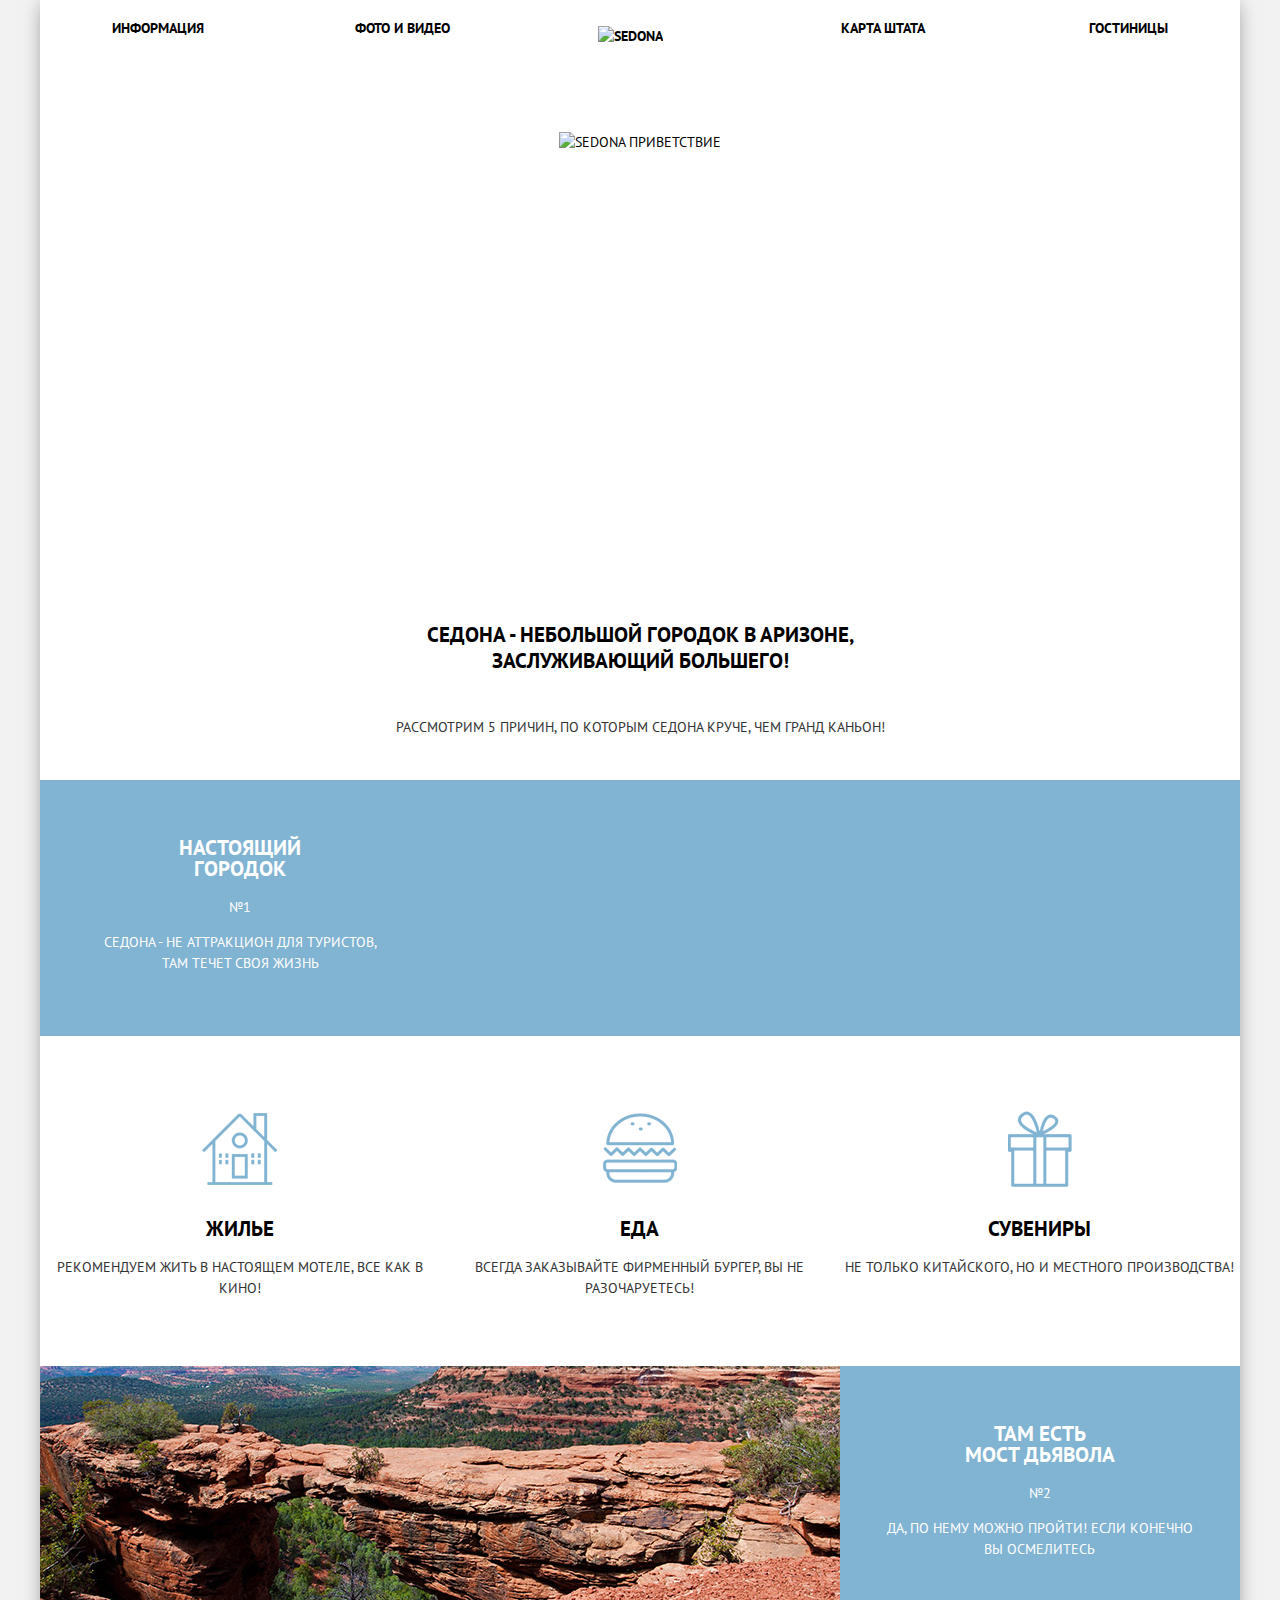
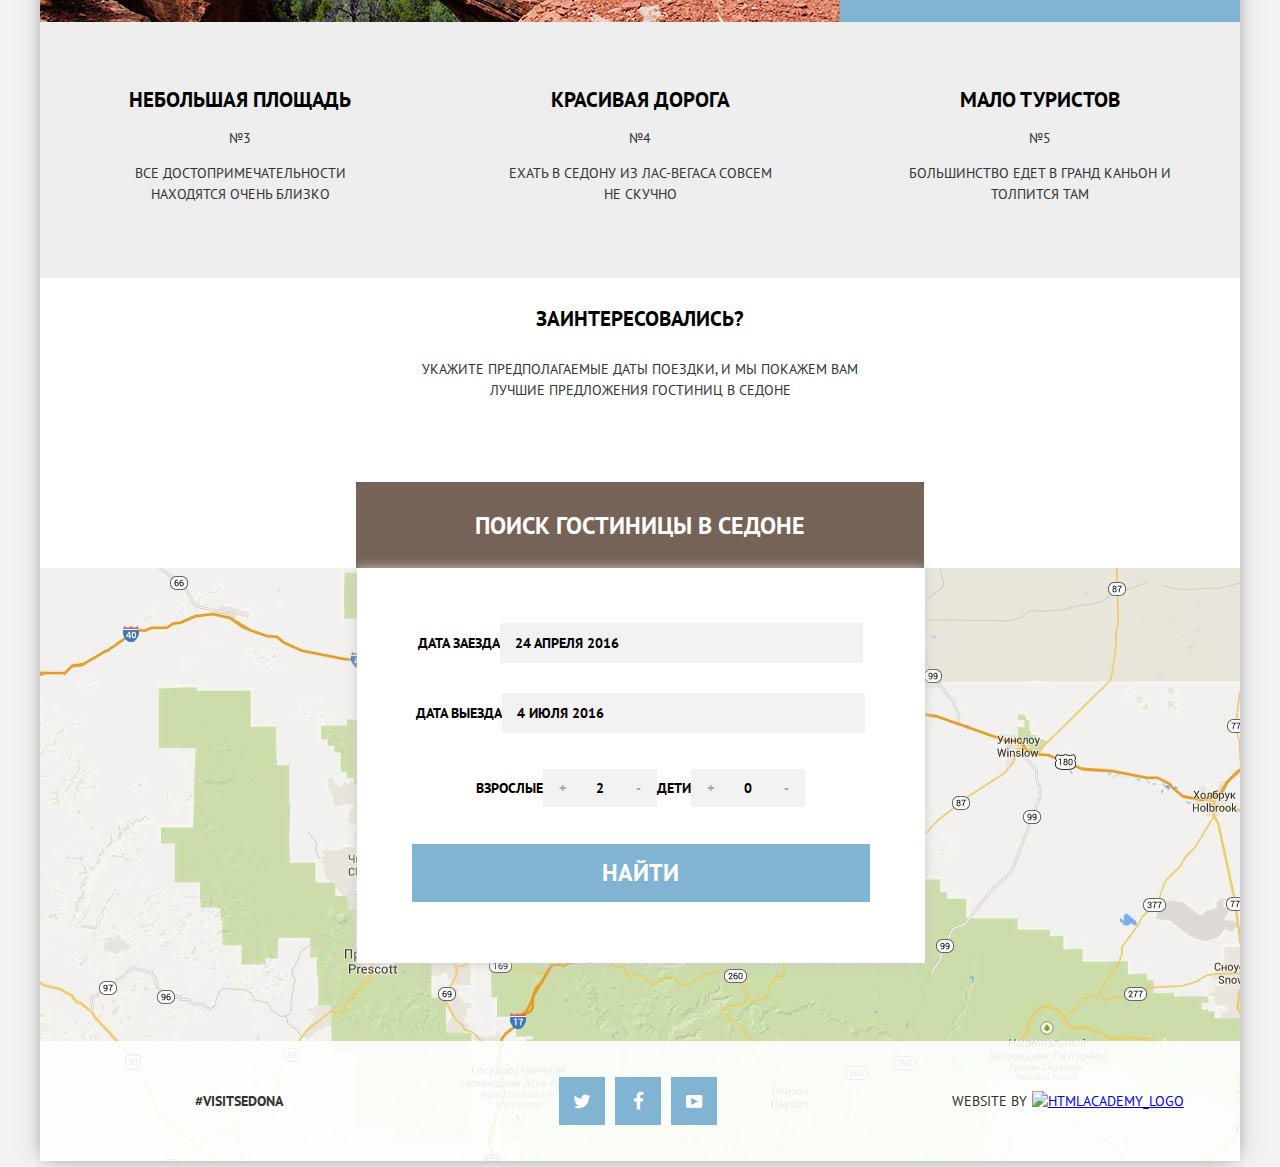
==== index.html @ f7cacfad "правки" ====
<!DOCTYPE html>
<html lang="ru">
  <head>
    <meta charset="utf-8">
    <title>HTML Academy: Седона</title>
    <link rel="stylesheet" href="normalize.css">
    <link href="https://fonts.googleapis.com/css?family=PT+Sans:400,700&subset=cyrillic" rel="stylesheet"> 
    <link href="css/style.css" rel="stylesheet">
  </head>
  <body>
    <main class="container">
  	    <header class="main-header">
    	   
            <nav class="main-navigation">
                <ul class="nav">
                    <li>
                        <a href="index.html">Информация</a>
                    </li>
                    <li>
                        <a href="gallery.html">Фото и видео</a>
                    </li>
                    <li class="index-logo">
                        <a href="index.html">
                            <img src="img/logo.png" width="138" height="70" alt="Sedona" />
                        </a>
                    </li>
                    <li>
                        <a href="map.html">Карта штата</a>
                    </li>
                    <li>
                        <a href="hotels.html">Гостиницы</a>
                    </li>
                </ul>
            </nav> 
            
        </header>
        <!-- End header -->

        <div class="background_view">
            <img src="img/header_text.png" width="458" height="352" alt="Sedona приветствие">
        </div>

    	<section class="about">
      		<h2>Седона - небольшой городок в аризоне, заслуживающий большего!</h2>
      		<p>Рассмотрим 5 причин, по которым Седона круче, чем Гранд Каньон!</p>  
    	</section>

    	<section class="reason">
    		<div class="col_1">
    			<h2> Настоящий<br> городок</h2>
    			<p class="number">№1</p>
    			<p>Седона - не аттракцион для туристов,<br> там течет своя жизнь</p>
    		</div>
            
    		<div class="col_2 reason_image">
    			<img src="img/sedona_view.jpg" width="800" height="400" alt="Причина №1" />
    		</div>
    	</section>

    	<div class="features_list first">
    		<div class="col_1">
    			<h2 class="housing">Жилье</h2>
    			<p>Рекомендуем жить в настоящем мотеле, все как в кино!</p>
    		</div>
    		<div class="col_1">
    			<h2 class="food">Еда</h2>
    			<p>Всегда заказывайте фирменный бургер, вы не разочаруетесь!</p>
    		</div>
    		<div class="col_1">
    			<h2 class="souvenirs">Сувениры</h2>
    			<p>Не только китайского, но и местного производства!</p>
    		</div>
    	</div>

    	<section class="reason">
    		<div class="col_2 reason_image">
    			<img src="img/canion.jpg" width="800" height="400" alt="Причина №2" />
    		</div>
    		<div class="col_1">
    			<h2>Там есть<br> мост дьявола</h2>
    			<p class="number">№2</p>
    			<p>Да, по нему можно пройти! если конечно<br> вы осмелитесь</p>
    		</div>
    	</section>

    	<div class="features_list second">
    		<div class="col_1">
    			<h2 class="features_name">Небольшая площадь</h2>
    			<p class="number">№3</p>
    			<p>Все достопримечательности<br> находятся очень близко</p>
    		</div>
    		<div class="col_1">
    			<h2 class="features_name">Красивая дорога</h2>
    			<p class="number">№4</p>
    			<p>Ехать в Седону из Лас-Вегаса совсем<br> не скучно</p>
    		</div>
    		<div class="col_1">
    			<h2 class="features_name">Мало туристов</h2>
    			<p class="number">№5</p>
    			<p>Большинство едет в Гранд Каньон и толпится там</p>
    		</div>
    	</div>

    	<div class="form">
            <h2>Заинтересовались?</h2>
            <p>Укажите предполагаемые даты поездки, и мы покажем вам лучшие предложения гостиниц в Седоне</p>
    		<a class="research_hotels" href="hotels_form.html">Поиск гостиницы в Седоне</a>
       
	       <form class="research" method="get" action="">
	    	  <label for="check_in">Дата заезда<input id="check_in" type="text" name="date_check_in" value="24 апреля 2016" /></label>
	    	  <label for="check_out">Дата выезда<input id="check_out" type="text" name="date_check_out" value="4 июля 2016" /></label>
	    	  <div class="quantity_controls">
                <label for="quantity_adult">Взрослые</label>
	    		<input class="quantity_plus" type="button" value="+">
                    <input id="quantity_adult" name="quantity" type="text" value="2">
	    		    <input class="quantity_minus" type="button" value="-">
	    	  
	    	  
                <label for="quantity_children">Дети</label>
	    		<input class="quantity_plus" type="button" value="+">
                <input id="quantity_children" name="quantity" type="text" value="0">
	    		 <input class="quantity__minus" type="button" value="-">
	    	  </div>
	    	  <input type="submit" value="Найти">
	       </form>
        </div>    	
        <!-- End form -->

        <div class="map">
            <iframe src="https://www.google.com/maps/embed?pb=!1m14!1m8!1m3!1d26190.49176583018!2d-111.7951966!3d34.8609642!3m2!1i1024!2i768!4f13.1!3m3!1m2!1s0x872da132f942b00d%3A0x5548c523fa6c8efd!2z0KHQtdC00L7QvdCwLCDQkNGA0LjQt9C-0L3QsCA4NjMzNiwg0KHQqNCQ!5e0!3m2!1sru!2sru!4v1472157731504" width="1200" height="593" frameborder="0" style="border:0" allowfullscreen></iframe>
        </div>
        
    
    <footer class="main-footer">
      
        <p>#Visitsedona</p>
        <section class="footer-social">
          <a class="social-btn" href="#">Твиттер<span class="icon-twitter"></span></a>
          <a class="social-btn" href="#"><span class="icon-facebook"></span>Фейсбук</a>
          <a class="social-btn" href="#">Ютуб<span class="icon-youtube"></span></a>
        </section>
        <section class="footer-copyright">
          <p>Website by</p>
          <a class="logo_academy" href="https://htmlacademy.ru"><img src="img/htmlacademy_logo.png" width="113" height="39" alt="htmlacademy_logo" /></a>
        </section>
      
    </footer>
    </main>
    

    <!-- <p>Репозиторий создан для обучения на интенсивном онлайн‑курсе «<a href="https://htmlacademy.ru/intensive/htmlcss">Базовый HTML и CSS</a>».</p> -->

  </body>
</html>
---- css/style.css ----
body {
	min-width: 1280px;
	min-height: 2762px;
	margin: 0;
	font-family: 'PT Sans', sans-serif;
	font-size: 14px;
	text-transform: uppercase;
	text-align: center;
	line-height: 21px;
	background: #f2f2f2 url("img/background_photo.jpg") no-repeat 20% top; 
}

body .inner-page {
	min-width: 1280px;
	min-height: 2762px;
	margin: 0;

	font-family: 'PT Sans', sans-serif;
	font-size: 14px;
	text-transform: uppercase;
	text-align: center;
	line-height: 21px;
	background-color: #f2f2f2; 
}

/*Иконочные шрифты*/
@font-face {
  font-weight: normal;
  font-style: normal;

  font-family: "symbols-sedona";
  src: url("../fonts/symbols-sedona.woff") format("woff"),
       url("../fonts/symbols-sedona.woff2") format("woff2");
}

[class^="icon-"]::before,
[class*=" icon-"]::before {
  display: inline-block;
  width: 1em;
  margin-right: 0.2em;
  margin-left: 0.2em;

  font-weight: normal;
  line-height: 1em;
  font-family: "symbols-sedona";
  text-align: center;
  text-transform: none;
  text-decoration: inherit;
  font-style: normal;
  font-variant: normal;

  speak: none;
}

.icon-facebook::before { content: "\66"; } /* "f" */
.icon-twitter::before { content: "\74"; } /* "t" */
.icon-up-dir::before { content: "\25b2"; } /* "▲" */
.icon-down-dir::before { content: "\25bc"; } /* "▼" */
.icon-star::before { content: "\2605"; } /* "★" */
.icon-check-off::before { content: "\2610"; } /* "☐" */
.icon-check-on::before { content: "\2611"; } /* "☑" */
.icon-calendar::before { content: "\e800"; } /* "" */
.icon-plus::before { content: "\e801"; } /* "" */
.icon-minus::before { content: "\e802"; } /* "" */
.icon-youtube::before { content: "\f39e"; } /* "" */

/*End Иконочные шрифты*/

h1 {
	font-size: 30px;
	font-weight: bold; 
}

h2 {
	font-size: 21px;
	font-weight: bold;
}

p {
	color: #333333;
}

.container {
	width: 1200px;
	margin: 0 auto;
	position: relative;
	background: #ffffff;
	box-shadow: 0 0 20px -5px rgba(0, 0, 0, 0.5);
	/*outline: 3px solid red;*/
}


.main-header {
	width: auto;
	min-height: 55px;

}

.main-navigation {
	padding: 0 6%;
	

}

.nav {
	height: 57px;
	display: flex;

	justify-content: space-between;
	/*outline: 2px solid yellow;*/
	
}

	
ul {
  	list-style: none;
  	margin: 0;
  	padding: 0;
  	align-items: center;
  	text-align: left;
  	font-weight: bold;
  	
  	text-decoration: none; 
}

.nav li:nth-child(4n) {
	text-align: right;
}

.nav li:nth-child(5n) {
	text-align: right;
}

.nav li {
	width: 20%;

}

.nav li:nth-child(3n) {
	width: 8%;
	align-items: flex-start;
}

.nav a {
	text-decoration: none;
	color: #000000;
}

.nav a:hover {
	color: #81b3d2;
}

.nav a:active {
	color: rgba(0, 0, 0, 0.3);
}

.index-logo img {
	top: 8px;
	position: relative;
	z-index: 2;
}

.index-logo:after {
	position: absolute;
}

.background_view {
	height: 508px;
	background: url("../img/background_photo.jpg") no-repeat;
	background-size: cover;
	position: relative;
	
}

.background_view:after {
	content: "";
	background: url("../img/background_shape.png") no-repeat;
	height: 57px;
	
	position: absolute;
	bottom: 0;
	left: 0;
	right: 0;
}

.background_view img {
	text-align: center;
	margin-top: 75px;
}

.inner_form {
	height: 217px;
	background: url("../img/form_image.jpg") no-repeat center;
	background-size: cover;
	color: #ffffff;
	
	text-align: left;
	/*outline: 2px solid red;*/
}



.features_form {

	display: flex;
	justify-content: space-around;
	text-align: left;
	
}

.features_form .infrastructure {
	width: 20%;
	padding-left: 70px;
	line-height: 3em;
	
	/*outline: 2px solid red;*/
}

.features_form input[type="checkbox"] {
	display: none;
}

.features_form input[type="checkbox"] +label {
	position: relative;
	/*display: block;*/
	margin: 10px 0;
	line-height: 3em;
	padding-left: 45px;
	cursor: pointer;
}

.features_form input[type="checkbox"] +label::before {
	content: "\2610";
	position: absolute;
	left: 0;

	width: 10px;
	height: 10px;
	font-family: "symbols-sedona";
	font-size: 26px;
}

.features_form input[type="checkbox"]:checked +label::before {
	content: "\2611";
}

.features_form h2 {
	font-size: 16px;
}

.features_form .houses_type {
	width: 25%;
	padding-left: 10px;
	line-height: 3em;
	
	/*outline: 2px solid red;*/
}

.range-filter {
	
	width: 330px;
	height: 217px;
	/*text-align: right;*/
	/*outline: 1px solid yellow;*/
}

.price-controls {
	/*display: inline;*/
	
	border: none;
	padding: 7px;
	text-align: center;
	border: 2px solid #fff;
	border-radius: 3px;
}

.price-controls input {
	width: 45%;
	vertical-align: top;
	text-align: center;
	background: 0 0;
	margin: 0;
	border: none;
	color: #ffffff;
}

.price-controls .min-price {
	border-right: 2px solid #ffffff;
	border-radius: 0;
	
}

.range-filter {
    padding-top: 10px;
    width: 315px;
    margin: auto;
    margin-bottom: 10px;
}
.range-controls {
    position: relative;
    width: 100%;

    height: 30px;
    margin-bottom: 15px;
    border-radius: 5px;
    overflow: hidden;
}
.scale {
    margin-top: 20px;
    height: 2px;
    background: rgba(255, 255, 255, 0.3);
}
.bar {
    height: 2px;
    background: #ffffff;
}
.toggle {
    position: absolute;
    top: 10px;
    left:30px;
    width: 4px;
    height: 4px;
    border: 8px solid white;
    background: #ababab;
    cursor: pointer;
    border-radius:50%;
}
.min-toggle {
    left: 0px;
}
.max-toggle {
    left: 250px;
}

.btn_reserch {
	vertical-align: middle;
	padding: 10px 33px;
	margin: 5px 85px;
	border: 2px solid #ffffff;
	border-radius: 2px;
	background: 0 0;
	color: #ffffff;
	text-transform: uppercase;
}

.sorting {
	/*width: 1056px;*/
	align-items: center;
	margin-left: 72px;
	margin-right: 72px;
	margin-top: 30px;
	margin-bottom: 30px;
	display: flex;
	justify-content: flex-start;
	
	/*outline: 2px solid red;*/
}

.sorting p {
	/*width: 25%;*/
	font-size: 14px;
	margin: 0;
	padding-right: 45px;
}

.sorting p:nth-child(1) {
	font-size: 21px;
	font-weight: bold;
}

.sorting_type {
	width: 25%;
	display: flex;
	justify-content: space-between;
	align-items: center;

}

.sorting_type a {
	font: inherit;
	text-decoration: none;
	border-bottom: 1px dashed #81b3d2;
	color: rgba(0, 0, 0,  0.3);
}

.sorting_type a:active {
	border-bottom: none;
	color: #81b3d2;
}

.range {
	display: flex;
	align-items: center;
	margin-left: auto;

	font-size: 0;
	vertical-align: top;
	text-decoration: none;
	text-align: center;
}

.range span {
	font-size: 23px;
	color: #81b3d2;
	text-align: right;
}
.range .icon-up-dir {
	color: rgba(0, 0, 0, 0.3);
}

.icon-up-dir::before {
	margin: 0;
	padding: 0;
}
.icon-down-dir::before {
	margin: 0;
	padding: 0;
}

.inner-page .hotels {
	width: 1056px;
	min-height: 91px;
	margin: 0 auto;
	display: flex;
	justify-content: flex-start;
	align-items: center;
	border-bottom: 1px solid #e5e5e5;
	

	/*outline: 2px solid red;*/
}

.inner-page .hotel_img {
	width: 135px;
	height: 90px;
	padding: 30px 30px 30px 0px;
}

.hotel_img img {
	width: 100%;
	height: auto;
}

.description {
	width: 260px;
	height: 85px;
	display: flex;
	flex-direction: column;
	justify-content: space-between;
	text-align: left;

}

.description h2 {
	margin: 0;
	/*padding-bottom: 20px;*/
}

/*.details span {
	padding-bottom: 15px;
}*/

.details a {
	width: 110px;
	height: 27px;
	text-decoration: none;
	color: #ffffff;
	font-weight: bold;
	padding: 5px 15px;
}

.details a:first-child {
	
	background: #81b3d2;
}

.details a:nth-child(2) {
	background: #766357;
}


.rating {
	display: flex;
	max-width: 330px;
	flex-direction: column;
	align-items: flex-end;
	margin-left: auto;
}

.rating_icon {
	margin: 30px 0px 0px;

}

.icon-star {
	display: inline-flex;
	font-size: 19px;
	color: #81b3d2;
	/*padding: 20px;*/
	line-height: 48px;
}

.icon-star::before {
	padding: 0;
	margin: 0;
}

.rating_point {
	color: #666666;
	background: #f2f2f2;
	padding: 5px 15px;
}

.about {
	width: auto;
	min-height: 215px;
	display: flex;
	flex-direction: column;
	align-items: center;
	/*outline: 2px solid red;*/
}

.about > h2 {
	width: 575px;
	margin-top: 57px;
	margin-bottom: 0px;
	line-height: 26px;
	/*outline: 2px solid red;*/

}
.about p {
	width: 575px;
	margin: auto;
	/*outline: 2px solid red;*/

}

.reason {
	/*height: 258px;*/
	display: flex;
	flex-direction: row;
	justify-content: center;
	background-color: #81b3d2;
	/*outline: 2px solid red;*/
}


.reason .col_1 h2 {
	color: #ffffff;
}

.reason .col_1 p {
	color: #ffffff;
	
}


.reason_image {
	position: relative;
	height: 256px;
	overflow: hidden;
}

.reason_image img {
	position: absolute;
	left: 0;
	right: 0;
	top: 0;
	bottom: 0;
	margin: auto;
}

.col_1 {
	width: 33.33333%;
	/*outline: 2px solid yellow;*/
}

.col_2 {
	width: 66.66666%;
}

.features_list {
	height: 256px;
	display: flex;
	flex-direction: row;
	justify-content: center;
	/*align-items: center;*/
	background-color: #eeeeee;
}

.reason .col_1 {
	margin: 0;
	padding-top: 40px;
}

.second .col_1 {
	padding: 50px;
}

.first {
	height: 330px;
	background-color: #ffffff;
}

.housing, .food, .souvenirs {
	 position: relative;
	 padding-top: 165px;
}

.housing::before {
	content: "";
	position: absolute;
	top: 55px;
	left: 160px;
	width: 80px;
	height: 80px;
	background: url("../img/sprite.png") no-repeat;
	background-position: -102px -5px;
}


.food::before {
	content: "";
	position: absolute;
	top: 55px;
	left: 160px;
	width: 80px;
	height: 80px;
	background: url("../img/sprite.png") no-repeat;
	background-position: -7px -5px;
}


.souvenirs::before {
	content: "";
	position: absolute;
	top: 55px;
	left: 160px;
	width: 80px;
	height: 80px;
	background: url("../img/sprite.png") no-repeat;
	background-position: -191px -7px;
}    

.form {
	position: relative;
	display: flex;
	width: 0 auto;
	height: 290px;
	display: flex;
	flex-direction: column;
	justify-content: center;
	/*outline: 2px solid red;*/
}

.form p {
	width: 450px;
	margin: 0 auto;
	
}
.form h2 {
	width: 450px;
	margin: 0 auto;
	padding: 30px;
}

.form p {
	color: #333333;
}

.form .research {
	position: absolute;
	top: -27px;
	width: 568px;
	height: 395px;
	display: flex;
	flex-direction: column;
	/*justify-content: center;*/
	align-items: center;
	margin: 26.4%;
	background-color: #ffffff;
	box-shadow: 0 0 10px #cccccc;
	font: inherit;
	text-transform: inherit;
	font-weight: bold;
	
	/*outline: 2px solid red;*/
}

.research label {
	margin: 15px 0px;
}

.research > label:first-child {
	margin-top: 55px;
}

.research input {
	width: 347px;
	justify-content: flex-end;
	background-color: #f2f2f2;
	border: none;
	font: inherit;
	text-transform: inherit;
	font-weight: bold;

	/*margin: 20px;*/
}

.quantity_controls {
	display: flex;
	flex-direction: row;
	align-items: center;
	margin: 15px 0px 30px 0px;
}

.quantity_controls input {
	width: 114px;

}


.research input[type="text"] {
	width: 346px;
	height: 38px;
	padding-left: 15px;
}

.research input[type="button"] {
	width: 38px;
	height: 38px;
	color: #a9a9a9;
}
.quantity_controls input[type="text"] {
	width: 38px;
	height: 38px;
	text-align: center;
	padding: 0;
}

.research input[type="submit"] {
	width: 458px;
	height: 58px;
	background: #81b3d2;
	color: #ffffff;
	text-decoration: none;
	font-size: 24px;
	font-weight: bold; 
	text-align: center;
}


.research_hotels {
	display: inline-flex;
	align-items: center;
	justify-content: center;
	margin: auto;
	margin-bottom: 0;
	width: 568px;
	height: 86px;
	background: #766357;
	color: #ffffff;
	text-decoration: none;
	font-size: 24px;
	font-weight: bold; 
	text-align: center;
}


.map {
	background: url(../img/map.jpg) no-repeat;
	width: auto;
	height: 593px;
	margin: auto;
	/*outline: 2px solid red;*/
}

.main-footer {
	position: absolute;
	bottom: 0;
	left: 0;
	right: 0;
	min-height: 120px;
	background: rgba(255, 255, 255, 0.9);

	display: flex;
	flex-direction: row;
	justify-content: space-around;
	align-items: center;
}


.main-footer p {
	width: 33%;
	font-weight: bold;
	align-self: center;

}



.footer-social {
	display: flex;
	justify-content: center;
	width: 33.33333%;
}

.social-btn {
	width: 46px;
	height: 48px;
	margin: 0 5px;

	font-size: 0;
	vertical-align: top;
	text-decoration: none;
	text-align: center;
	background: #81b3d2;
}

.social-btn:hover {
	background: #669ec0;
}

.social-btn span {
	font-size: 19px;
	color: #ffffff;
	line-height: 48px;
}

.footer-copyright {
	width: 33.33333%;
	display: inline-flex;
	justify-content: center;
	align-items: center;
}

.footer-copyright p {
	margin-right: 5px;
	font-size: 14px;
	text-align: right;
	font-weight: normal;
}

/*Футер Inner*/

.main-footer-inner {
	
	min-height: 120px;
	background: #ffffff;

	display: flex;
	flex-direction: row;
	justify-content: space-around;
	align-items: center;

}

.main-footer-inner p {
	width: 20%;
	font-weight: bold;
	align-self: center;

	margin-left: 25px;
	/*margin: 0 auto;*/
}

.main-footer-inner .footer-social {
	display: flex;
	justify-content: center;
	width: 33.33333%;
}

.main-footer-inner.social-btn {
	width: 46px;
	height: 48px;
	margin: 0 5px;

	font-size: 0;
	vertical-align: top;
	text-decoration: none;
	text-align: center;
	background: #81b3d2;
}

.main-footer-inner.social-btn:hover {
	background: #669ec0;
}

.main-footer-inner .social-btn span {
	font-size: 19px;
	color: #ffffff;
	line-height: 48px;
}

.main-footer-inner .footer-copyright {
	width: 33.33333%;
	display: inline-flex;
	justify-content: center;
	align-items: center;
}

.main-footer-inner .footer-copyright p {
	margin-right: 5px;
	font-size: 14px;
	text-align: right;
	font-weight: normal;
}


/*.logo_academy {
	padding-left: 50px;
}*/
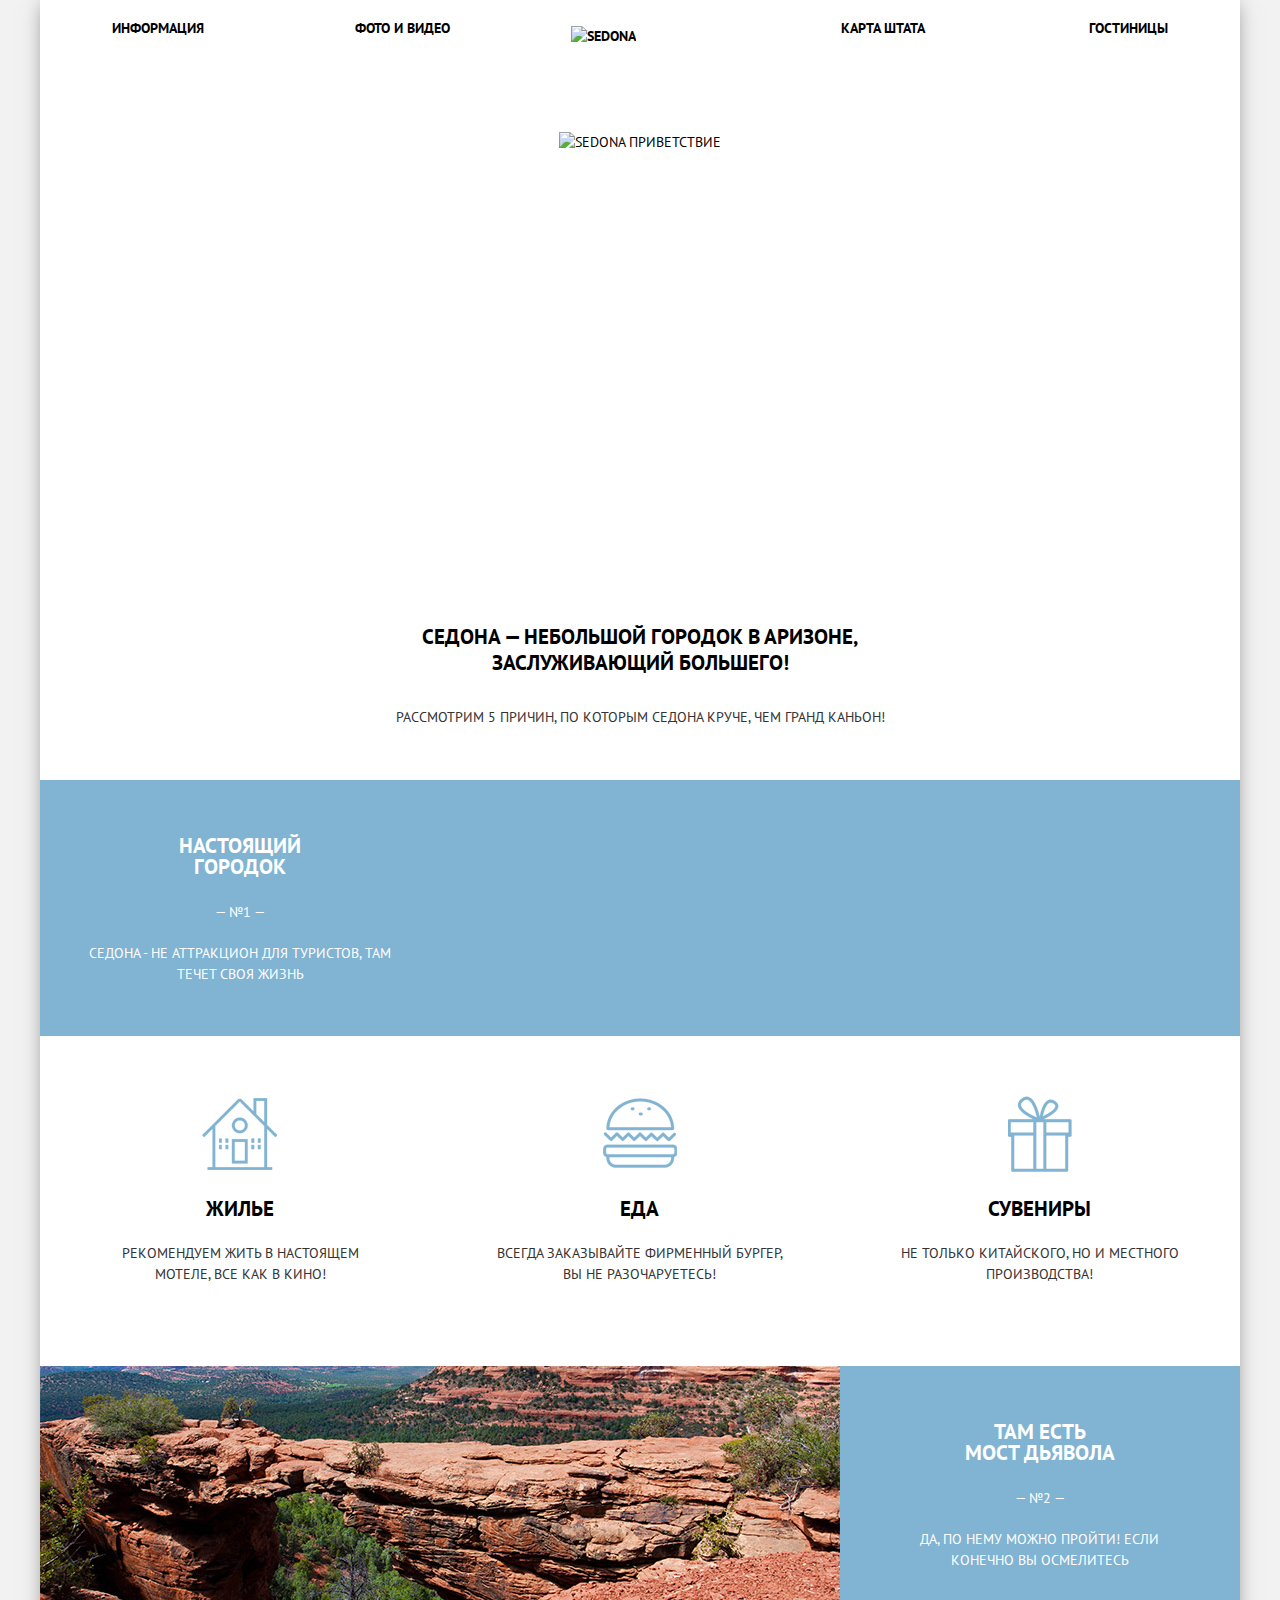
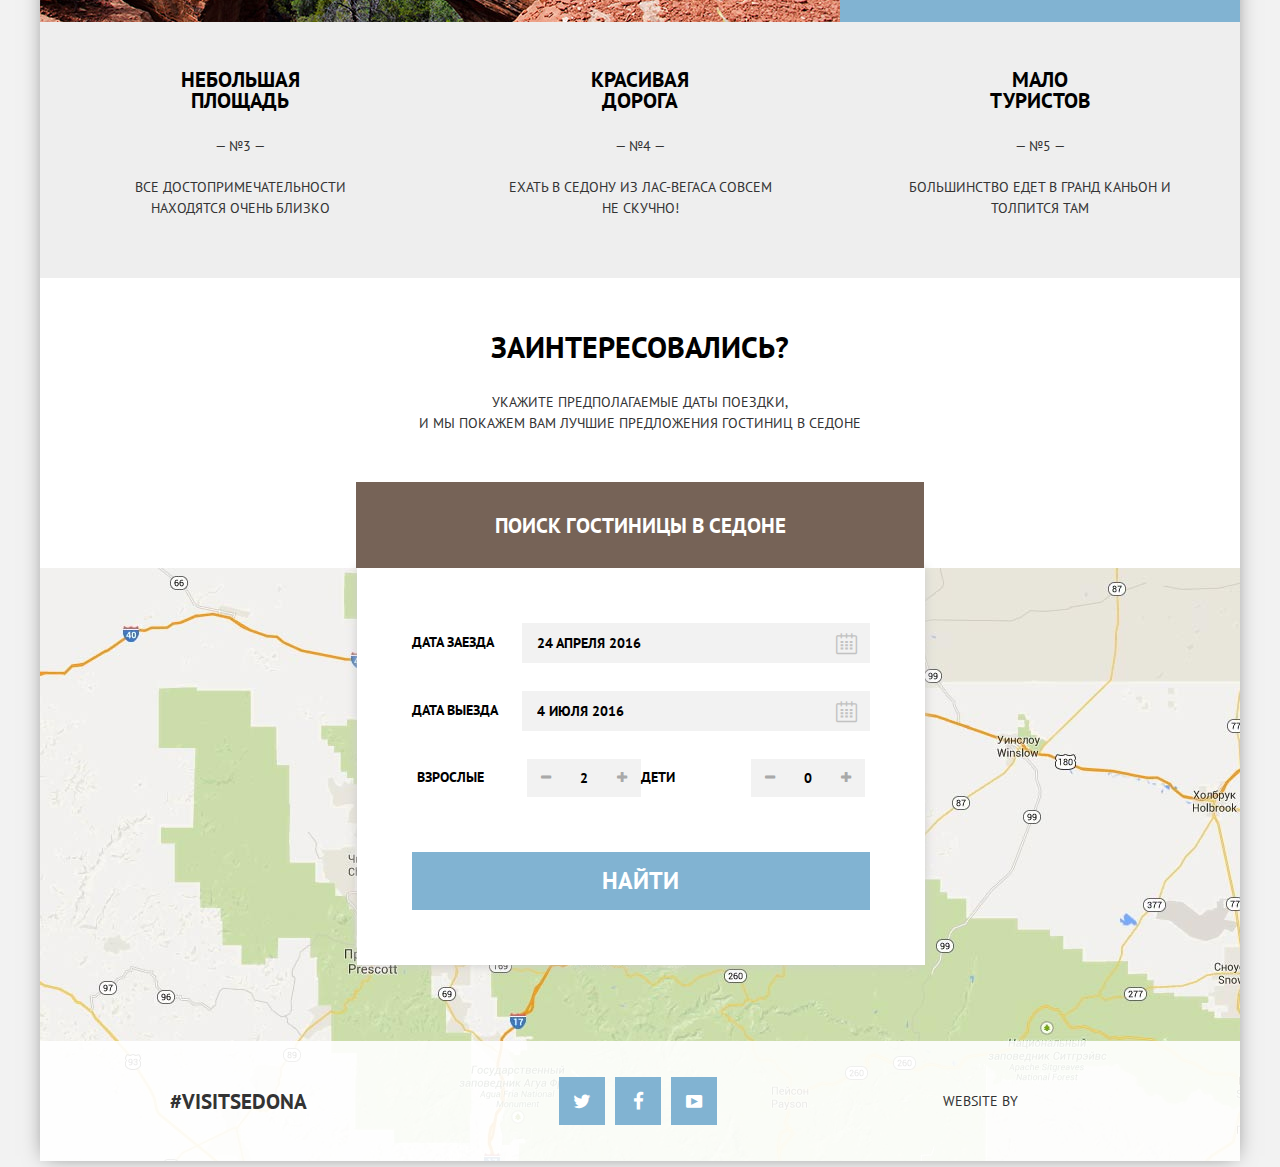
==== commit 0159e482: "конец близок" ====
--- a/index.html
+++ b/index.html
@@ -41,15 +41,15 @@
         </div>
 
     	<section class="about">
-      		<h2>Седона - небольшой городок в аризоне, заслуживающий большего!</h2>
+      		<h2>Седона — небольшой городок в аризоне, заслуживающий большего!</h2>
       		<p>Рассмотрим 5 причин, по которым Седона круче, чем Гранд Каньон!</p>  
     	</section>
 
     	<section class="reason">
     		<div class="col_1">
     			<h2> Настоящий<br> городок</h2>
-    			<p class="number">№1</p>
-    			<p>Седона - не аттракцион для туристов,<br> там течет своя жизнь</p>
+    			<p class="number">— №1 —</p>
+    			<p>Седона - не аттракцион для туристов, там течет своя жизнь</p>
     		</div>
             
     		<div class="col_2 reason_image">
@@ -60,7 +60,7 @@
     	<div class="features_list first">
     		<div class="col_1">
     			<h2 class="housing">Жилье</h2>
-    			<p>Рекомендуем жить в настоящем мотеле, все как в кино!</p>
+    			<p>Рекомендуем жить в настоящем<br> мотеле, все как в кино!</p>
     		</div>
     		<div class="col_1">
     			<h2 class="food">Еда</h2>
@@ -78,51 +78,57 @@
     		</div>
     		<div class="col_1">
     			<h2>Там есть<br> мост дьявола</h2>
-    			<p class="number">№2</p>
-    			<p>Да, по нему можно пройти! если конечно<br> вы осмелитесь</p>
+    			<p class="number">— №2 —</p>
+    			<p>Да, по нему можно пройти! если конечно вы осмелитесь</p>
     		</div>
     	</section>
 
     	<div class="features_list second">
     		<div class="col_1">
     			<h2 class="features_name">Небольшая площадь</h2>
-    			<p class="number">№3</p>
-    			<p>Все достопримечательности<br> находятся очень близко</p>
+    			<p class="number">— №3 —</p>
+    			<p>Все достопримечательности находятся очень близко</p>
     		</div>
     		<div class="col_1">
     			<h2 class="features_name">Красивая дорога</h2>
-    			<p class="number">№4</p>
-    			<p>Ехать в Седону из Лас-Вегаса совсем<br> не скучно</p>
+    			<p class="number">— №4 —</p>
+    			<p>Ехать в Седону из Лас-Вегаса совсем<br> не скучно!</p>
     		</div>
     		<div class="col_1">
     			<h2 class="features_name">Мало туристов</h2>
-    			<p class="number">№5</p>
+    			<p class="number">— №5 —</p>
     			<p>Большинство едет в Гранд Каньон и толпится там</p>
     		</div>
     	</div>
 
     	<div class="form">
             <h2>Заинтересовались?</h2>
-            <p>Укажите предполагаемые даты поездки, и мы покажем вам лучшие предложения гостиниц в Седоне</p>
+            <p>Укажите предполагаемые даты поездки,<br> и мы покажем вам лучшие предложения гостиниц в Седоне</p>
     		<a class="research_hotels" href="hotels_form.html">Поиск гостиницы в Седоне</a>
        
-	       <form class="research" method="get" action="">
-	    	  <label for="check_in">Дата заезда<input id="check_in" type="text" name="date_check_in" value="24 апреля 2016" /></label>
-	    	  <label for="check_out">Дата выезда<input id="check_out" type="text" name="date_check_out" value="4 июля 2016" /></label>
-	    	  <div class="quantity_controls">
-                <label for="quantity_adult">Взрослые</label>
-	    		<input class="quantity_plus" type="button" value="+">
+	        <form class="research" method="get" action="">
+                <div class="filds">
+	    	        <label for="check_in">Дата заезда</label>
+                    <div class="filds_in"><input id="check_in" type="text" name="date_check_in" value="24 апреля 2016" /><span class="icon-calendar 1"></span></div>
+                </div>
+                <div class="filds">
+	    	        <label for="check_out">Дата выезда</label>
+                    <div class="filds_in"><input id="check_out" type="text" name="date_check_out" value="4 июля 2016" /><span class="icon-calendar 2"></span></div>
+                </div>
+
+	    	    <div class="quantity_controls">
+                    <label for="quantity_adult">Взрослые</label>
+	    		    <button type="button" value="-"><span class="icon-minus"></span></button>
                     <input id="quantity_adult" name="quantity" type="text" value="2">
-	    		    <input class="quantity_minus" type="button" value="-">
+                    <button type="button" value="+"><span class="icon-plus"></span></button>
 	    	  
-	    	  
-                <label for="quantity_children">Дети</label>
-	    		<input class="quantity_plus" type="button" value="+">
-                <input id="quantity_children" name="quantity" type="text" value="0">
-	    		 <input class="quantity__minus" type="button" value="-">
-	    	  </div>
-	    	  <input type="submit" value="Найти">
-	       </form>
+                    <label for="quantity_children">Дети</label>
+	    		    <button type="button" value="-"><span class="icon-minus"></span></button>
+                    <input id="quantity_children" name="quantity" type="text" value="0">
+                    <button type="button" value="+"><span class="icon-plus"></span></button> 
+	    	    </div>
+	    	    <input type="submit" value="Найти">
+	        </form>
         </div>    	
         <!-- End form -->
 
@@ -141,7 +147,7 @@
         </section>
         <section class="footer-copyright">
           <p>Website by</p>
-          <a class="logo_academy" href="https://htmlacademy.ru"><img src="img/htmlacademy_logo.png" width="113" height="39" alt="htmlacademy_logo" /></a>
+          <a class="logo_academy" href="https://htmlacademy.ru"></a>
         </section>
       
     </footer>
--- a/css/style.css
+++ b/css/style.css
@@ -1,8 +1,7 @@
 body {
-	min-width: 1280px;
-	min-height: 2762px;
+	
 	margin: 0;
-	font-family: 'PT Sans', sans-serif;
+	font-family: 'PT Sans', 'Arial', sans-serif;
 	font-size: 14px;
 	text-transform: uppercase;
 	text-align: center;
@@ -81,7 +80,9 @@
 }
 
 .container {
-	width: 1200px;
+	max-width: 1200px;
+	min-width: 768px;
+	/*min-height: 2762px;*/
 	margin: 0 auto;
 	position: relative;
 	background: #ffffff;
@@ -156,6 +157,7 @@
 
 .index-logo img {
 	top: 8px;
+	left: -27px;
 	position: relative;
 	z-index: 2;
 }
@@ -166,7 +168,7 @@
 
 .background_view {
 	height: 508px;
-	background: url("../img/background_photo.jpg") no-repeat;
+	background: url("../img/background_photo.jpg") no-repeat 0% 22%;
 	background-size: cover;
 	position: relative;
 	
@@ -192,10 +194,9 @@
 	height: 217px;
 	background: url("../img/form_image.jpg") no-repeat center;
 	background-size: cover;
-	color: #ffffff;
-	
+	color: #ffffff;	
 	text-align: left;
-	/*outline: 2px solid red;*/
+	
 }
 
 
@@ -210,6 +211,7 @@
 
 .features_form .infrastructure {
 	width: 20%;
+	height: 217px;
 	padding-left: 70px;
 	line-height: 3em;
 	
@@ -222,7 +224,6 @@
 
 .features_form input[type="checkbox"] +label {
 	position: relative;
-	/*display: block;*/
 	margin: 10px 0;
 	line-height: 3em;
 	padding-left: 45px;
@@ -244,31 +245,32 @@
 	content: "\2611";
 }
 
+.features_form input[type="checkbox"]:disabled {
+	color: #6a6a6a;
+}
+
 .features_form h2 {
 	font-size: 16px;
 }
 
 .features_form .houses_type {
 	width: 25%;
-	padding-left: 10px;
+	height: 217px;
+	padding-left: 15px;
 	line-height: 3em;
 	
 	/*outline: 2px solid red;*/
 }
 
-.range-filter {
+/*.range-filter {
 	
 	width: 330px;
 	height: 217px;
-	/*text-align: right;*/
-	/*outline: 1px solid yellow;*/
-}
+}*/
 
 .price-controls {
-	/*display: inline;*/
-	
 	border: none;
-	padding: 7px;
+	padding: 5px;
 	text-align: center;
 	border: 2px solid #fff;
 	border-radius: 3px;
@@ -291,11 +293,13 @@
 }
 
 .range-filter {
-    padding-top: 10px;
     width: 315px;
-    margin: auto;
+    margin-left: auto;
+    margin-right: 74px;
     margin-bottom: 10px;
-}
+    margin-top: 10px;
+}
+
 .range-controls {
     position: relative;
     width: 100%;
@@ -332,6 +336,10 @@
     left: 250px;
 }
 
+.min-toggle:hover, .max-toggle:hover {
+	background: #1c4f80;
+}
+
 .btn_reserch {
 	vertical-align: middle;
 	padding: 10px 33px;
@@ -343,15 +351,21 @@
 	text-transform: uppercase;
 }
 
+.btn_reserch:hover {
+	background: #ffffff;
+	color: #000000;
+}
+
 .sorting {
 	/*width: 1056px;*/
 	align-items: center;
-	margin-left: 72px;
-	margin-right: 72px;
-	margin-top: 30px;
-	margin-bottom: 30px;
+	padding-left: 72px;
+	padding-right: 72px;
+	padding-top: 27px;
+	padding-bottom: 30px;
 	display: flex;
 	justify-content: flex-start;
+	border-bottom: 1px solid #e5e5e5;
 	
 	/*outline: 2px solid red;*/
 }
@@ -379,13 +393,23 @@
 .sorting_type a {
 	font: inherit;
 	text-decoration: none;
-	border-bottom: 1px dashed #81b3d2;
+	border-bottom: 2px dotted #81b3d2;
 	color: rgba(0, 0, 0,  0.3);
 }
 
-.sorting_type a:active {
+.sorting_type .active {
 	border-bottom: none;
 	color: #81b3d2;
+}
+
+.sorting_type a:hover {
+	color: #81b3d2;
+	border-bottom: 2px dotted #81b3d2;
+}
+
+.sorting_type a:active {
+	color: #000000;
+	border-bottom: none;
 }
 
 .range {
@@ -417,6 +441,14 @@
 	padding: 0;
 }
 
+.icon-up-dir:hover, .icon-down-dir:hover {
+	color: #000000;
+} 
+
+.icon-up-dir:active, .icon-down-dir:active {
+	color: #81b3d2;
+} 
+
 .inner-page .hotels {
 	width: 1056px;
 	min-height: 91px;
@@ -425,10 +457,8 @@
 	justify-content: flex-start;
 	align-items: center;
 	border-bottom: 1px solid #e5e5e5;
-	
-
-	/*outline: 2px solid red;*/
-}
+}
+
 
 .inner-page .hotel_img {
 	width: 135px;
@@ -443,22 +473,33 @@
 
 .description {
 	width: 260px;
-	height: 85px;
+	height: 90px;
 	display: flex;
 	flex-direction: column;
-	justify-content: space-between;
+	/*justify-content: space-between;*/
 	text-align: left;
+	font: inherit;
+	/*vertical-align: top;*/
 
 }
 
 .description h2 {
 	margin: 0;
-	/*padding-bottom: 20px;*/
-}
-
-/*.details span {
-	padding-bottom: 15px;
-}*/
+	color: #000000;
+	margin-bottom: 10px;	
+}
+
+.description h2:hover {
+	color: #81b3d2;	
+}
+
+.description h2:active {
+	color: #cacaca;	
+}
+
+.details {
+	margin-bottom: 14px;
+}
 
 .details a {
 	width: 110px;
@@ -467,17 +508,35 @@
 	color: #ffffff;
 	font-weight: bold;
 	padding: 5px 15px;
+	
 }
 
 .details a:first-child {
 	
 	background: #81b3d2;
+}
+
+.details a:first-child:hover {
+	background: #669ec0;
+}
+
+.details a:first-child:active {
+	background: #5496bd;
+	color: rgba(255, 255, 255, 0.3);
 }
 
 .details a:nth-child(2) {
 	background: #766357;
 }
 
+.details a:nth-child(2):hover {
+	background: #604e43;
+}
+
+.details a:nth-child(2):active {
+	background: #503e33;
+	color: rgba(80, 62, 51, 0.3);
+}
 
 .rating {
 	display: flex;
@@ -522,7 +581,7 @@
 
 .about > h2 {
 	width: 575px;
-	margin-top: 57px;
+	margin-top: 59px;
 	margin-bottom: 0px;
 	line-height: 26px;
 	/*outline: 2px solid red;*/
@@ -530,7 +589,7 @@
 }
 .about p {
 	width: 575px;
-	margin: auto;
+	margin: 31px 0px;
 	/*outline: 2px solid red;*/
 
 }
@@ -547,11 +606,15 @@
 
 .reason .col_1 h2 {
 	color: #ffffff;
+	margin-bottom: 25px;
 }
 
 .reason .col_1 p {
-	color: #ffffff;
-	
+	width: 302px;
+	margin-right: auto;
+	margin-left: auto;
+	margin-bottom: 20px;
+	color: #ffffff;	
 }
 
 
@@ -566,7 +629,7 @@
 	left: 0;
 	right: 0;
 	top: 0;
-	bottom: 0;
+	bottom: 10px;
 	margin: auto;
 }
 
@@ -590,28 +653,48 @@
 
 .reason .col_1 {
 	margin: 0;
-	padding-top: 40px;
+	padding-top: 38px;
 }
 
 .second .col_1 {
-	padding: 50px;
+	padding: 30px;
 }
 
 .first {
 	height: 330px;
 	background-color: #ffffff;
 }
+.first .col_1 p {
+	width: 300px;
+	margin-left: auto;
+	margin-right: auto;
+	margin-bottom: 33px;
+	margin-top: 24px;
+}
+
+.second .col_1 h2 {
+	width: 130px;
+	margin-right: auto;
+	margin-left: auto;
+	margin-bottom: 25px;
+}
+.second .col_1 p {
+	width: 280px;
+	margin-right: auto;
+	margin-left: auto;
+	margin-bottom: 20px;
+}
 
 .housing, .food, .souvenirs {
-	 position: relative;
-	 padding-top: 165px;
+	 padding-top: 40px;
 }
 
 .housing::before {
 	content: "";
-	position: absolute;
-	top: 55px;
-	left: 160px;
+	display: flex;
+	margin-left: auto;
+	margin-right: auto;
+	margin-bottom: 25px;
 	width: 80px;
 	height: 80px;
 	background: url("../img/sprite.png") no-repeat;
@@ -621,9 +704,10 @@
 
 .food::before {
 	content: "";
-	position: absolute;
-	top: 55px;
-	left: 160px;
+	display: flex;
+	margin-left: auto;
+	margin-right: auto;
+	margin-bottom: 25px;
 	width: 80px;
 	height: 80px;
 	background: url("../img/sprite.png") no-repeat;
@@ -633,9 +717,10 @@
 
 .souvenirs::before {
 	content: "";
-	position: absolute;
-	top: 55px;
-	left: 160px;
+	display: flex;
+	margin-left: auto;
+	margin-right: auto;
+	margin-bottom: 25px;
 	width: 80px;
 	height: 80px;
 	background: url("../img/sprite.png") no-repeat;
@@ -650,18 +735,19 @@
 	display: flex;
 	flex-direction: column;
 	justify-content: center;
-	/*outline: 2px solid red;*/
+	
 }
 
 .form p {
-	width: 450px;
+	
 	margin: 0 auto;
 	
 }
 .form h2 {
-	width: 450px;
-	margin: 0 auto;
-	padding: 30px;
+	font-size: 30px;
+	margin-bottom: 35px;
+	margin-top: 58px;
+	text-align: center;
 }
 
 .form p {
@@ -671,66 +757,114 @@
 .form .research {
 	position: absolute;
 	top: -27px;
-	width: 568px;
-	height: 395px;
+	width: 468px;
 	display: flex;
 	flex-direction: column;
-	/*justify-content: center;*/
-	align-items: center;
+	
 	margin: 26.4%;
 	background-color: #ffffff;
 	box-shadow: 0 0 10px #cccccc;
 	font: inherit;
 	text-transform: inherit;
 	font-weight: bold;
-	
-	/*outline: 2px solid red;*/
+	z-index: 1;
+	padding: 55px 50px;
+	text-align: left;
 }
 
 .research label {
-	margin: 15px 0px;
-}
-
-.research > label:first-child {
-	margin-top: 55px;
+	width: 110px;
+}
+
+.quantity_controls>label:nth-child(2) {
+	width: 43px;
+	/*text-align: right;*/
+}
+
+.research .filds {
+	display: flex;
+	align-items: center;
+	justify-content: center;
+	margin-bottom: 28px;
 }
 
 .research input {
-	width: 347px;
-	justify-content: flex-end;
+	width: 330px;
 	background-color: #f2f2f2;
 	border: none;
 	font: inherit;
 	text-transform: inherit;
 	font-weight: bold;
-
-	/*margin: 20px;*/
+	outline: none;
+
+}
+
+.research input:hover {
+	background-color: #ebebeb;
+}
+
+.research input:focus {
+	background-color: #ffffff;
+	border: 2px solid #e5e5e5;
+
+}
+.filds_in {
+	position: relative;
+}
+
+.icon-calendar {
+	position: absolute;
+	bottom: 9px;
+	right: 9px;
+	color: #c2c2c2;
+	font-family: 'symbols-sedona'; 
+	font-size: 21px;
+	cursor: pointer;
+}
+
+.icon-calendar:hover {
+	color: #000000;
+}
+
+.icon-calendar:active {
+	color: #81b3d2;
 }
 
 .quantity_controls {
 	display: flex;
 	flex-direction: row;
 	align-items: center;
-	margin: 15px 0px 30px 0px;
+	justify-content: center;
+	margin-bottom: 55px;
 }
 
 .quantity_controls input {
 	width: 114px;
-
-}
-
+	border: none;
+}
+
+.icon-minus:hover, .icon-plus:hover {
+	color: #000000;
+}
+
+.icon-minus:active, .icon-plus:active {
+	color: #81b3d2;
+}
 
 .research input[type="text"] {
-	width: 346px;
+	width: 331px;
 	height: 38px;
 	padding-left: 15px;
 }
 
-.research input[type="button"] {
+.research button[type="button"] {
 	width: 38px;
 	height: 38px;
 	color: #a9a9a9;
-}
+	background: #f2f2f2;
+	border: none;
+}
+
 .quantity_controls input[type="text"] {
 	width: 38px;
 	height: 38px;
@@ -747,8 +881,17 @@
 	font-size: 24px;
 	font-weight: bold; 
 	text-align: center;
-}
-
+	margin: 0 auto;
+}
+
+.research input[type="submit"]:hover {
+	background: #669ec0;
+}
+
+.research input[type="submit"]:active {
+	background: #5496bd;
+	color: rgba(255, 255, 255, 0.3);
+}
 
 .research_hotels {
 	display: inline-flex;
@@ -761,9 +904,10 @@
 	background: #766357;
 	color: #ffffff;
 	text-decoration: none;
-	font-size: 24px;
+	font-size: 21px;
 	font-weight: bold; 
 	text-align: center;
+	z-index: 2;
 }
 
 
@@ -772,7 +916,6 @@
 	width: auto;
 	height: 593px;
 	margin: auto;
-	/*outline: 2px solid red;*/
 }
 
 .main-footer {
@@ -792,12 +935,11 @@
 
 .main-footer p {
 	width: 33%;
+	font-size: 21px;
 	font-weight: bold;
 	align-self: center;
 
 }
-
-
 
 .footer-social {
 	display: flex;
@@ -820,6 +962,10 @@
 .social-btn:hover {
 	background: #669ec0;
 }
+.social-btn:active {
+	background: #5496bd;
+	color: rgba(84, 150, 189, 0.3);
+}
 
 .social-btn span {
 	font-size: 19px;
@@ -830,7 +976,7 @@
 .footer-copyright {
 	width: 33.33333%;
 	display: inline-flex;
-	justify-content: center;
+	justify-content: flex-end;
 	align-items: center;
 }
 
@@ -841,6 +987,21 @@
 	font-weight: normal;
 }
 
+.logo_academy {
+	width: 113px;
+	min-height: 39px;
+	background: url(../img/htmlacademy_logo.png) no-repeat;
+	margin-right: 103px;
+}
+
+.logo_academy:hover {
+	background: url(../img/htmlacademy_logo_hvr.png) no-repeat;
+}
+
+.logo_academy:active {
+	background: url(../img/htmlacademy_logo_act.png) no-repeat;
+}
+
 /*Футер Inner*/
 
 .main-footer-inner {
@@ -856,12 +1017,11 @@
 }
 
 .main-footer-inner p {
-	width: 20%;
+	width: 33%;
+	font-size: 21px;
 	font-weight: bold;
 	align-self: center;
-
-	margin-left: 25px;
-	/*margin: 0 auto;*/
+	/*margin-left: 25px;*/
 }
 
 .main-footer-inner .footer-social {
@@ -886,6 +1046,11 @@
 	background: #669ec0;
 }
 
+.main-footer-inner.social-btn:active {
+	background: #5496bd;
+	color: #88b6d1;
+}
+
 .main-footer-inner .social-btn span {
 	font-size: 19px;
 	color: #ffffff;
@@ -895,7 +1060,7 @@
 .main-footer-inner .footer-copyright {
 	width: 33.33333%;
 	display: inline-flex;
-	justify-content: center;
+	justify-content: flex-end;
 	align-items: center;
 }
 
@@ -906,7 +1071,17 @@
 	font-weight: normal;
 }
 
-
-/*.logo_academy {
-	padding-left: 50px;
-}*/+.main-footer-inner .logo_academy {
+	width: 113px;
+	min-height: 39px;
+	background: url(../img/htmlacademy_logo.png) no-repeat;
+	margin-right: 103px;
+}
+
+.main-footer-inner .logo_academy:hover {
+	background: url(../img/htmlacademy_logo_hvr.png) no-repeat;
+}
+
+.main-footer-inner .logo_academy:active {
+	background: url(../img/htmlacademy_logo_act.png) no-repeat;
+}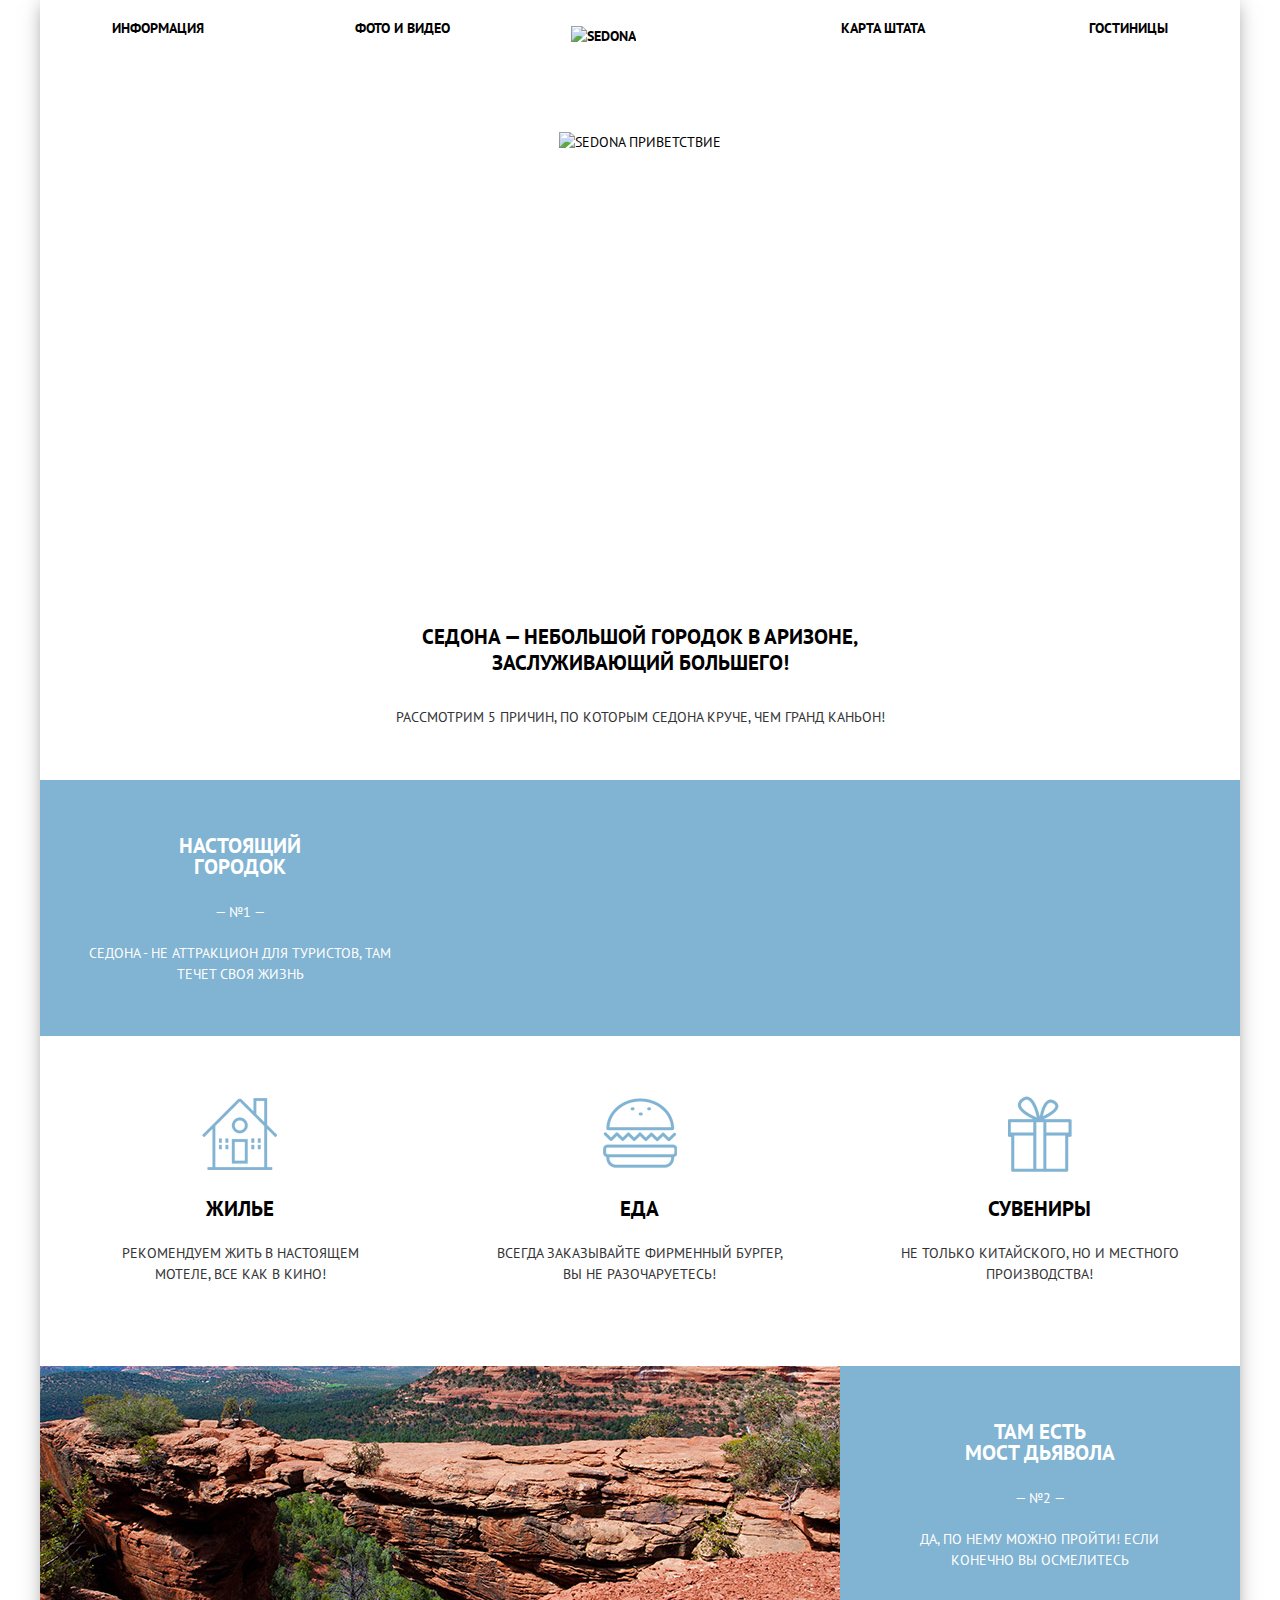
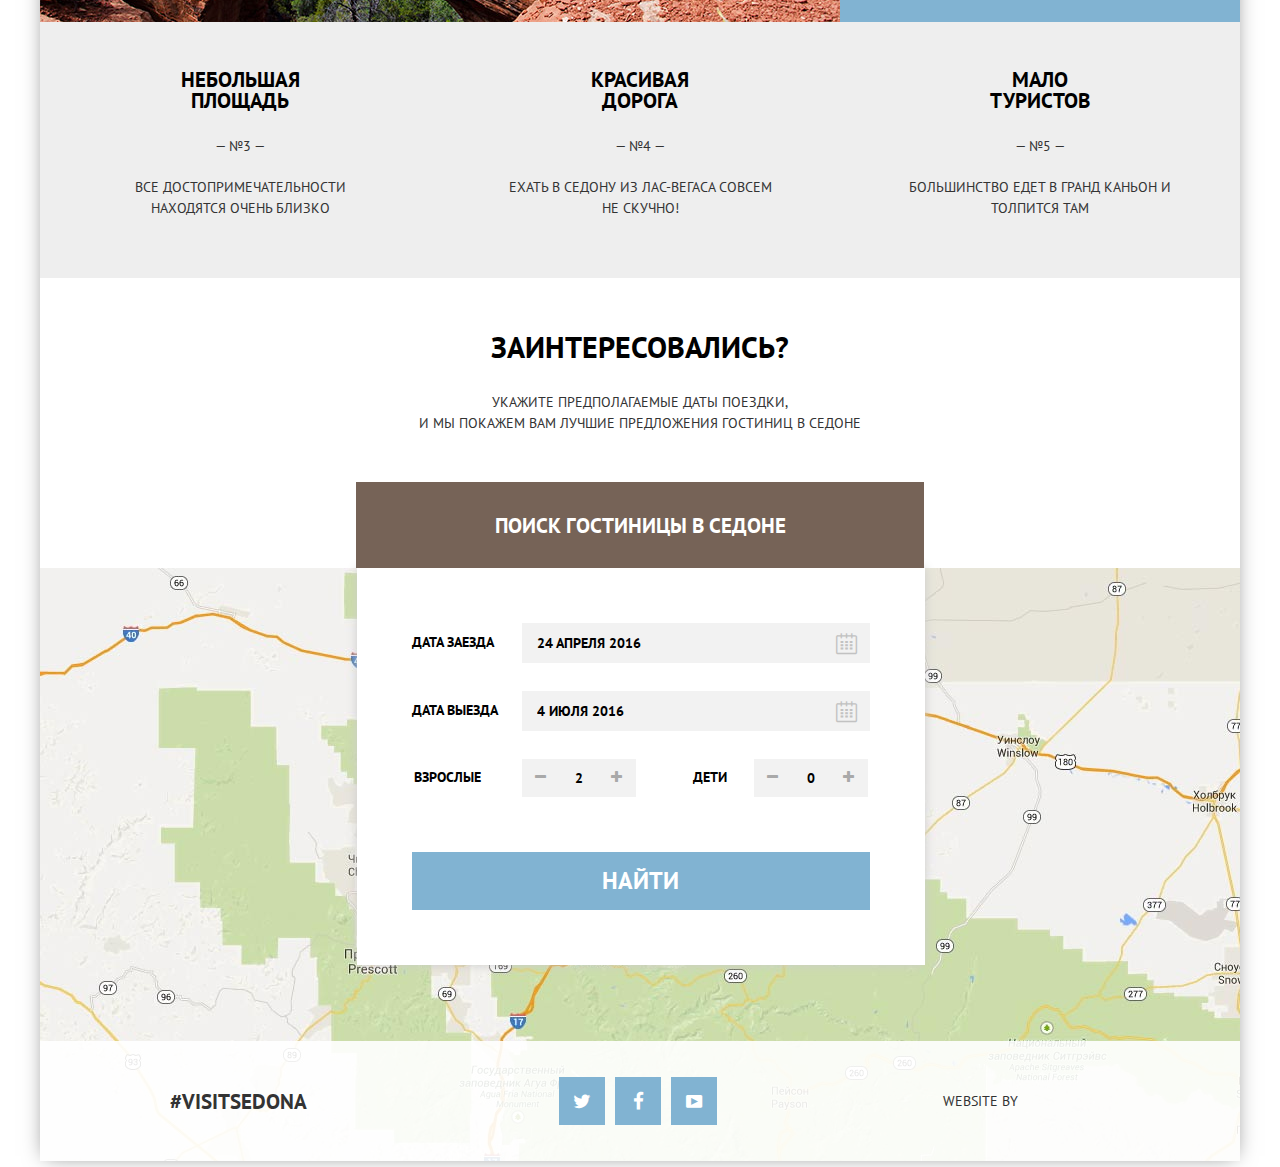
==== commit 5076253e: "вроде все" ====
--- a/index.html
+++ b/index.html
@@ -3,7 +3,7 @@
   <head>
     <meta charset="utf-8">
     <title>HTML Academy: Седона</title>
-    <link rel="stylesheet" href="normalize.css">
+    <link href="css/normalize.css" rel="stylesheet">
     <link href="https://fonts.googleapis.com/css?family=PT+Sans:400,700&subset=cyrillic" rel="stylesheet"> 
     <link href="css/style.css" rel="stylesheet">
   </head>
--- a/css/style.css
+++ b/css/style.css
@@ -6,7 +6,6 @@
 	text-transform: uppercase;
 	text-align: center;
 	line-height: 21px;
-	background: #f2f2f2 url("img/background_photo.jpg") no-repeat 20% top; 
 }
 
 body .inner-page {
@@ -245,7 +244,7 @@
 	content: "\2611";
 }
 
-.features_form input[type="checkbox"]:disabled {
+.features_form input[type="checkbox"]:disabled + label:before {
 	color: #6a6a6a;
 }
 
@@ -289,7 +288,11 @@
 .price-controls .min-price {
 	border-right: 2px solid #ffffff;
 	border-radius: 0;
-	
+	outline: none;
+}
+
+.price-controls .min-price {
+	outline: none;
 }
 
 .range-filter {
@@ -393,7 +396,7 @@
 .sorting_type a {
 	font: inherit;
 	text-decoration: none;
-	border-bottom: 2px dotted #81b3d2;
+	border-bottom: 1px dotted #81b3d2;
 	color: rgba(0, 0, 0,  0.3);
 }
 
@@ -486,7 +489,8 @@
 .description h2 {
 	margin: 0;
 	color: #000000;
-	margin-bottom: 10px;	
+	margin-bottom: 10px;
+	text-decoration: none;
 }
 
 .description h2:hover {
@@ -495,6 +499,10 @@
 
 .description h2:active {
 	color: #cacaca;	
+}
+
+.description a {
+	text-decoration: none;
 }
 
 .details {
@@ -535,19 +543,21 @@
 
 .details a:nth-child(2):active {
 	background: #503e33;
-	color: rgba(80, 62, 51, 0.3);
+	color: rgba(255, 255, 255, 0.3);
 }
 
 .rating {
 	display: flex;
 	max-width: 330px;
+	min-height: 30px;
 	flex-direction: column;
-	align-items: flex-end;
+	justify-content: space-between;
 	margin-left: auto;
 }
 
 .rating_icon {
-	margin: 30px 0px 0px;
+	margin: 0;
+	text-align: right;
 
 }
 
@@ -568,6 +578,7 @@
 	color: #666666;
 	background: #f2f2f2;
 	padding: 5px 15px;
+	margin: 37px 0px 0px 0px;
 }
 
 .about {
@@ -772,7 +783,7 @@
 	text-align: left;
 }
 
-.research label {
+.filds label {
 	width: 110px;
 }
 
@@ -832,11 +843,18 @@
 
 .quantity_controls {
 	display: flex;
-	flex-direction: row;
 	align-items: center;
 	justify-content: center;
 	margin-bottom: 55px;
 }
+
+.quantity_controls label:first-child {
+	margin: 0px 41px 0px 0px;
+}
+.quantity_controls label {
+	margin: 0px 27px 0px 57px;
+}
+
 
 .quantity_controls input {
 	width: 114px;
@@ -891,6 +909,10 @@
 .research input[type="submit"]:active {
 	background: #5496bd;
 	color: rgba(255, 255, 255, 0.3);
+}
+
+.research input[type="submit"]:focus {
+	border: none;
 }
 
 .research_hotels {
@@ -964,7 +986,11 @@
 }
 .social-btn:active {
 	background: #5496bd;
-	color: rgba(84, 150, 189, 0.3);
+	
+}
+
+.social-btn:active span {
+	color: rgba(255, 255, 255, 0.3);
 }
 
 .social-btn span {
@@ -1048,7 +1074,9 @@
 
 .main-footer-inner.social-btn:active {
 	background: #5496bd;
-	color: #88b6d1;
+}
+.main-footer-inner .social-btn:active span {
+	color: rgba(255, 255, 255, 0.3);
 }
 
 .main-footer-inner .social-btn span {
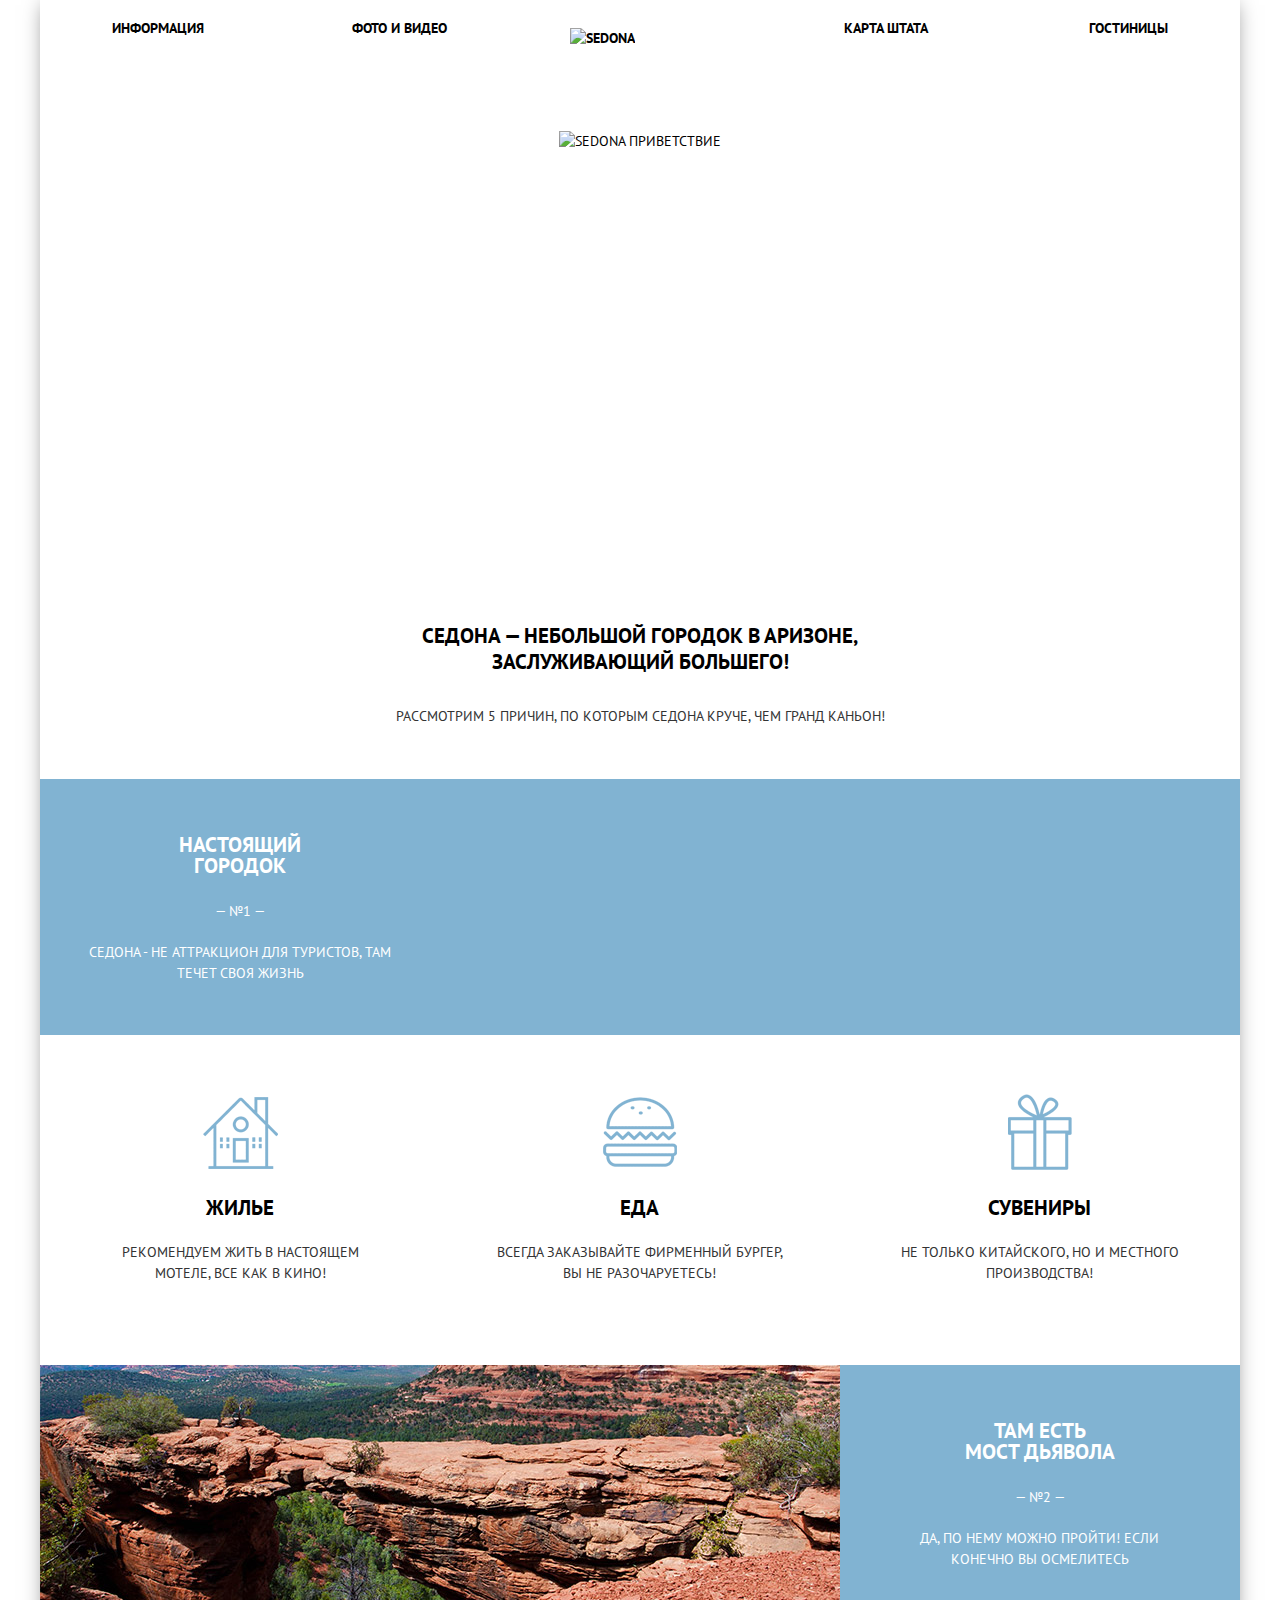
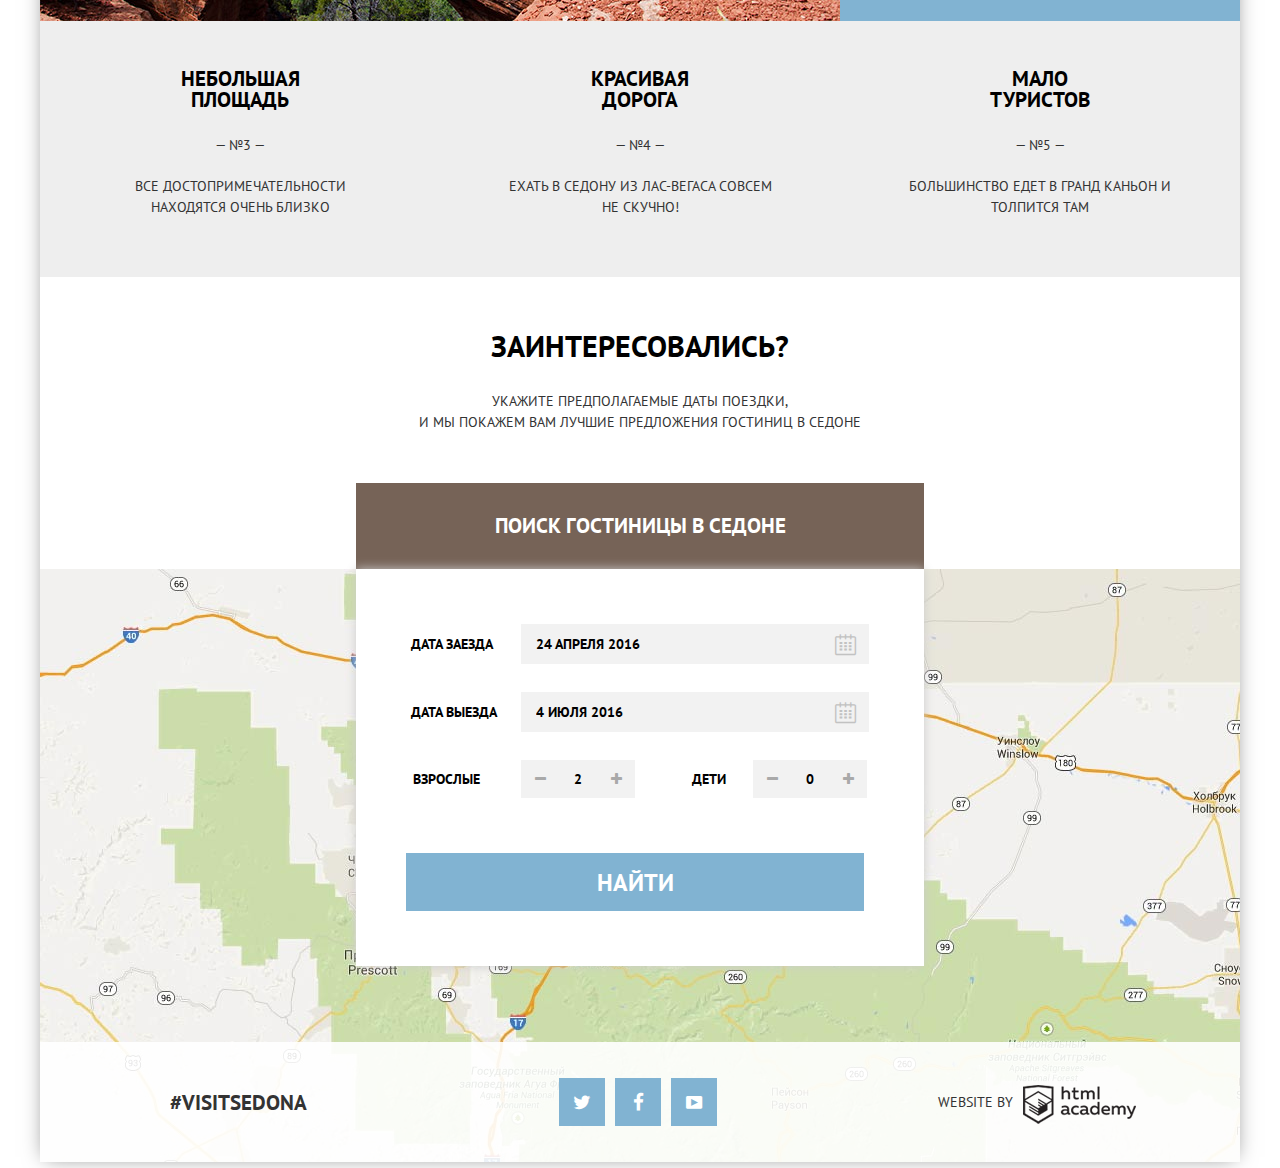
==== commit 54cf4559: "правки" ====
--- a/index.html
+++ b/index.html
@@ -1,160 +1,160 @@
 <!DOCTYPE html>
 <html lang="ru">
-  <head>
-    <meta charset="utf-8">
-    <title>HTML Academy: Седона</title>
-    <link href="css/normalize.css" rel="stylesheet">
-    <link href="https://fonts.googleapis.com/css?family=PT+Sans:400,700&subset=cyrillic" rel="stylesheet"> 
-    <link href="css/style.css" rel="stylesheet">
-  </head>
-  <body>
-    <main class="container">
-  	    <header class="main-header">
+    <head>
+        <meta charset="utf-8">
+        <title>HTML Academy: Седона</title>
+        <link href="css/normalize.css" rel="stylesheet">
+        <link href="https://fonts.googleapis.com/css?family=PT+Sans:400,700&subset=cyrillic" rel="stylesheet"> 
+        <link href="css/style.css" rel="stylesheet">
+    </head>
+    <body>
+        <main class="container">
+  	        <header class="main-header">
     	   
-            <nav class="main-navigation">
-                <ul class="nav">
-                    <li>
-                        <a href="index.html">Информация</a>
-                    </li>
-                    <li>
-                        <a href="gallery.html">Фото и видео</a>
-                    </li>
-                    <li class="index-logo">
-                        <a href="index.html">
-                            <img src="img/logo.png" width="138" height="70" alt="Sedona" />
-                        </a>
-                    </li>
-                    <li>
-                        <a href="map.html">Карта штата</a>
-                    </li>
-                    <li>
-                        <a href="hotels.html">Гостиницы</a>
-                    </li>
-                </ul>
-            </nav> 
+                <nav class="main-navigation">
+                    <ul class="nav">
+                        <li>
+                            <a href="index.html">Информация</a>
+                        </li>
+                        <li>
+                            <a href="gallery.html">Фото и видео</a>
+                        </li>
+                        <li class="index-logo">
+                            <a href="index.html">
+                                <img src="img/logo.png" width="138" height="70" alt="Sedona" />
+                            </a>
+                        </li>
+                        <li>
+                            <a href="map.html">Карта штата</a>
+                        </li>
+                        <li>
+                            <a href="hotels.html">Гостиницы</a>
+                        </li>
+                    </ul>
+                </nav> 
             
-        </header>
+            </header>
         <!-- End header -->
 
-        <div class="background_view">
-            <img src="img/header_text.png" width="458" height="352" alt="Sedona приветствие">
-        </div>
+            <div class="background_view">
+                <img src="img/header_text.png" width="458" height="352" alt="Sedona приветствие">
+            </div>
 
-    	<section class="about">
-      		<h2>Седона — небольшой городок в аризоне, заслуживающий большего!</h2>
-      		<p>Рассмотрим 5 причин, по которым Седона круче, чем Гранд Каньон!</p>  
-    	</section>
+    	    <section class="about">
+      		    <h2>Седона — небольшой городок в аризоне, заслуживающий большего!</h2>
+      		    <p>Рассмотрим 5 причин, по которым Седона круче, чем Гранд Каньон!</p>  
+    	    </section>
 
-    	<section class="reason">
-    		<div class="col_1">
-    			<h2> Настоящий<br> городок</h2>
-    			<p class="number">— №1 —</p>
-    			<p>Седона - не аттракцион для туристов, там течет своя жизнь</p>
-    		</div>
+    	    <section class="reason">
+    		    <div class="col_1">
+    			    <h2> Настоящий<br> городок</h2>
+    			    <p class="number">— №1 —</p>
+    			    <p>Седона - не аттракцион для туристов, там течет своя жизнь</p>
+    		    </div>
             
-    		<div class="col_2 reason_image">
-    			<img src="img/sedona_view.jpg" width="800" height="400" alt="Причина №1" />
-    		</div>
-    	</section>
+    		    <div class="col_2 reason_image">
+    			    <img src="img/sedona_view.jpg" width="800" height="400" alt="Причина №1" />
+    		    </div>
+    	    </section>
 
-    	<div class="features_list first">
-    		<div class="col_1">
-    			<h2 class="housing">Жилье</h2>
-    			<p>Рекомендуем жить в настоящем<br> мотеле, все как в кино!</p>
-    		</div>
-    		<div class="col_1">
-    			<h2 class="food">Еда</h2>
-    			<p>Всегда заказывайте фирменный бургер, вы не разочаруетесь!</p>
-    		</div>
-    		<div class="col_1">
-    			<h2 class="souvenirs">Сувениры</h2>
-    			<p>Не только китайского, но и местного производства!</p>
-    		</div>
-    	</div>
+    	    <div class="features_list first">
+    		    <div class="col_1">
+    			    <h2 class="housing">Жилье</h2>
+    			    <p>Рекомендуем жить в настоящем<br> мотеле, все как в кино!</p>
+    		    </div>
+    		    <div class="col_1">
+    			    <h2 class="food">Еда</h2>
+    			    <p>Всегда заказывайте фирменный бургер, вы не разочаруетесь!</p>
+    		    </div>
+    		    <div class="col_1">
+    			    <h2 class="souvenirs">Сувениры</h2>
+    			    <p>Не только китайского, но и местного производства!</p>
+    		    </div>
+    	    </div>
 
-    	<section class="reason">
-    		<div class="col_2 reason_image">
-    			<img src="img/canion.jpg" width="800" height="400" alt="Причина №2" />
-    		</div>
-    		<div class="col_1">
-    			<h2>Там есть<br> мост дьявола</h2>
-    			<p class="number">— №2 —</p>
-    			<p>Да, по нему можно пройти! если конечно вы осмелитесь</p>
-    		</div>
-    	</section>
+    	    <section class="reason">
+    		    <div class="col_2 reason_image">
+    			    <img src="img/canion.jpg" width="800" height="400" alt="Причина №2" />
+    		    </div>
+    		    <div class="col_1">
+    			    <h2>Там есть<br> мост дьявола</h2>
+    			    <p class="number">— №2 —</p>
+    			    <p>Да, по нему можно пройти! если конечно вы осмелитесь</p>
+    		    </div>
+    	    </section>
 
-    	<div class="features_list second">
-    		<div class="col_1">
-    			<h2 class="features_name">Небольшая площадь</h2>
-    			<p class="number">— №3 —</p>
-    			<p>Все достопримечательности находятся очень близко</p>
-    		</div>
-    		<div class="col_1">
-    			<h2 class="features_name">Красивая дорога</h2>
-    			<p class="number">— №4 —</p>
-    			<p>Ехать в Седону из Лас-Вегаса совсем<br> не скучно!</p>
-    		</div>
-    		<div class="col_1">
-    			<h2 class="features_name">Мало туристов</h2>
-    			<p class="number">— №5 —</p>
-    			<p>Большинство едет в Гранд Каньон и толпится там</p>
-    		</div>
-    	</div>
+    	    <div class="features_list second">
+    		    <div class="col_1">
+    			    <h2 class="features_name">Небольшая площадь</h2>
+    			    <p class="number">— №3 —</p>
+    			    <p>Все достопримечательности находятся очень близко</p>
+    		    </div>
+    		    <div class="col_1">
+    			    <h2 class="features_name">Красивая дорога</h2>
+    			    <p class="number">— №4 —</p>
+    			    <p>Ехать в Седону из Лас-Вегаса совсем<br> не скучно!</p>
+    		    </div>
+    		    <div class="col_1">
+    			    <h2 class="features_name">Мало туристов</h2>
+    			    <p class="number">— №5 —</p>
+    			    <p>Большинство едет в Гранд Каньон и толпится там</p>
+    		    </div>
+    	    </div>
 
-    	<div class="form">
-            <h2>Заинтересовались?</h2>
-            <p>Укажите предполагаемые даты поездки,<br> и мы покажем вам лучшие предложения гостиниц в Седоне</p>
-    		<a class="research_hotels" href="hotels_form.html">Поиск гостиницы в Седоне</a>
+    	    <div class="form">
+                <h2>Заинтересовались?</h2>
+                <p>Укажите предполагаемые даты поездки,<br> и мы покажем вам лучшие предложения гостиниц в Седоне</p>
+    		    <a class="research_hotels" href="hotels_form.html">Поиск гостиницы в Седоне</a>
        
-	        <form class="research" method="get" action="">
-                <div class="filds">
-	    	        <label for="check_in">Дата заезда</label>
-                    <div class="filds_in"><input id="check_in" type="text" name="date_check_in" value="24 апреля 2016" /><span class="icon-calendar 1"></span></div>
-                </div>
-                <div class="filds">
-	    	        <label for="check_out">Дата выезда</label>
-                    <div class="filds_in"><input id="check_out" type="text" name="date_check_out" value="4 июля 2016" /><span class="icon-calendar 2"></span></div>
-                </div>
+	            <form class="research" method="get" action="form.php">
+                    <div class="filds">
+	    	            <label for="check_in">Дата заезда</label>
+                        <div class="filds_in"><input id="check_in" type="text" name="date_check_in" value="24 апреля 2016" /><span class="icon-calendar 1"></span></div>
+                    </div>
+                    <div class="filds">
+	    	            <label for="check_out">Дата выезда</label>
+                        <div class="filds_in"><input id="check_out" type="text" name="date_check_out" value="4 июля 2016" /><span class="icon-calendar 2"></span></div>
+                    </div>
 
-	    	    <div class="quantity_controls">
-                    <label for="quantity_adult">Взрослые</label>
-	    		    <button type="button" value="-"><span class="icon-minus"></span></button>
-                    <input id="quantity_adult" name="quantity" type="text" value="2">
-                    <button type="button" value="+"><span class="icon-plus"></span></button>
+	    	        <div class="quantity_controls">
+                        <label for="quantity_adult">Взрослые</label>
+	    		        <button type="button" value="-"><span class="icon-minus"></span></button>
+                        <input id="quantity_adult" name="quantity" type="text" value="2">
+                        <button type="button" value="+"><span class="icon-plus"></span></button>
 	    	  
-                    <label for="quantity_children">Дети</label>
-	    		    <button type="button" value="-"><span class="icon-minus"></span></button>
-                    <input id="quantity_children" name="quantity" type="text" value="0">
-                    <button type="button" value="+"><span class="icon-plus"></span></button> 
-	    	    </div>
-	    	    <input type="submit" value="Найти">
-	        </form>
-        </div>    	
+                        <label for="quantity_children">Дети</label>
+	    		        <button type="button" value="-"><span class="icon-minus"></span></button>
+                        <input id="quantity_children" name="quantity" type="text" value="0">
+                        <button type="button" value="+"><span class="icon-plus"></span></button> 
+	    	        </div>
+	    	        <input type="submit" value="Найти">
+	            </form>
+            </div>    	
         <!-- End form -->
 
-        <div class="map">
-            <iframe src="https://www.google.com/maps/embed?pb=!1m14!1m8!1m3!1d26190.49176583018!2d-111.7951966!3d34.8609642!3m2!1i1024!2i768!4f13.1!3m3!1m2!1s0x872da132f942b00d%3A0x5548c523fa6c8efd!2z0KHQtdC00L7QvdCwLCDQkNGA0LjQt9C-0L3QsCA4NjMzNiwg0KHQqNCQ!5e0!3m2!1sru!2sru!4v1472157731504" width="1200" height="593" frameborder="0" style="border:0" allowfullscreen></iframe>
-        </div>
+            <div class="map">
+                <iframe src="https://www.google.com/maps/embed?pb=!1m14!1m8!1m3!1d26190.49176583018!2d-111.7951966!3d34.8609642!3m2!1i1024!2i768!4f13.1!3m3!1m2!1s0x872da132f942b00d%3A0x5548c523fa6c8efd!2z0KHQtdC00L7QvdCwLCDQkNGA0LjQt9C-0L3QsCA4NjMzNiwg0KHQqNCQ!5e0!3m2!1sru!2sru!4v1472157731504" width="1200" height="593" style="border:0" allowfullscreen></iframe>
+            </div>
         
     
-    <footer class="main-footer">
+            <footer class="main-footer">
       
-        <p>#Visitsedona</p>
-        <section class="footer-social">
-          <a class="social-btn" href="#">Твиттер<span class="icon-twitter"></span></a>
-          <a class="social-btn" href="#"><span class="icon-facebook"></span>Фейсбук</a>
-          <a class="social-btn" href="#">Ютуб<span class="icon-youtube"></span></a>
-        </section>
-        <section class="footer-copyright">
-          <p>Website by</p>
-          <a class="logo_academy" href="https://htmlacademy.ru"></a>
-        </section>
+                <p>#Visitsedona</p>
+                <section class="footer-social">
+                    <a class="social-btn" href="#">Твиттер<span class="icon-twitter"></span></a>
+                    <a class="social-btn" href="#"><span class="icon-facebook"></span>Фейсбук</a>
+                    <a class="social-btn" href="#">Ютуб<span class="icon-youtube"></span></a>
+                </section>
+                <section class="footer-copyright">
+                    <p>Website by</p>
+                    <a class="logo_academy" href="https://htmlacademy.ru"></a>
+                </section>
       
-    </footer>
-    </main>
+            </footer>
+        </main>
     
 
     <!-- <p>Репозиторий создан для обучения на интенсивном онлайн‑курсе «<a href="https://htmlacademy.ru/intensive/htmlcss">Базовый HTML и CSS</a>».</p> -->
 
-  </body>
+    </body>
 </html>
--- a/css/style.css
+++ b/css/style.css
@@ -9,7 +9,7 @@
 }
 
 body .inner-page {
-	min-width: 1280px;
+	width: 1200px;
 	min-height: 2762px;
 	margin: 0;
 
@@ -79,7 +79,7 @@
 }
 
 .container {
-	max-width: 1200px;
+	width: 1200px;
 	min-width: 768px;
 	/*min-height: 2762px;*/
 	margin: 0 auto;
@@ -103,7 +103,7 @@
 }
 
 .nav {
-	height: 57px;
+	height: 56px;
 	display: flex;
 
 	justify-content: space-between;
@@ -137,7 +137,7 @@
 }
 
 .nav li:nth-child(3n) {
-	width: 8%;
+	width: 9%;
 	align-items: flex-start;
 }
 
@@ -155,14 +155,15 @@
 }
 
 .index-logo img {
-	top: 8px;
-	left: -27px;
+	top: 10px;
+	left: -22px;
 	position: relative;
 	z-index: 2;
 }
 
 .index-logo:after {
 	position: absolute;
+
 }
 
 .background_view {
@@ -211,7 +212,7 @@
 .features_form .infrastructure {
 	width: 20%;
 	height: 217px;
-	padding-left: 70px;
+	padding-left: 71px;
 	line-height: 3em;
 	
 	/*outline: 2px solid red;*/
@@ -221,11 +222,10 @@
 	display: none;
 }
 
-.features_form input[type="checkbox"] +label {
+.infrastructure input[type="checkbox"] +label {
 	position: relative;
-	margin: 10px 0;
-	line-height: 3em;
-	padding-left: 45px;
+	
+	padding-left: 41px;
 	cursor: pointer;
 }
 
@@ -233,7 +233,6 @@
 	content: "\2610";
 	position: absolute;
 	left: 0;
-
 	width: 10px;
 	height: 10px;
 	font-family: "symbols-sedona";
@@ -250,6 +249,8 @@
 
 .features_form h2 {
 	font-size: 16px;
+	margin-top: 16px;
+	margin-bottom: 10px;
 }
 
 .features_form .houses_type {
@@ -258,14 +259,15 @@
 	padding-left: 15px;
 	line-height: 3em;
 	
-	/*outline: 2px solid red;*/
-}
-
-/*.range-filter {
-	
-	width: 330px;
-	height: 217px;
-}*/
+	
+}
+
+.houses_type input[type="checkbox"] +label {
+	position: relative;
+	
+	padding-left: 41px;
+	cursor: pointer;
+}
 
 .price-controls {
 	border: none;
@@ -273,16 +275,18 @@
 	text-align: center;
 	border: 2px solid #fff;
 	border-radius: 3px;
+
 }
 
 .price-controls input {
-	width: 45%;
+	width: 48%;
 	vertical-align: top;
 	text-align: center;
 	background: 0 0;
 	margin: 0;
 	border: none;
 	color: #ffffff;
+	font: inherit;
 }
 
 .price-controls .min-price {
@@ -308,12 +312,12 @@
     width: 100%;
 
     height: 30px;
-    margin-bottom: 15px;
+    margin-bottom: 18px;
     border-radius: 5px;
     overflow: hidden;
 }
 .scale {
-    margin-top: 20px;
+    margin-top: 19px;
     height: 2px;
     background: rgba(255, 255, 255, 0.3);
 }
@@ -346,7 +350,7 @@
 .btn_reserch {
 	vertical-align: middle;
 	padding: 10px 33px;
-	margin: 5px 85px;
+	margin: 5px 83px;
 	border: 2px solid #ffffff;
 	border-radius: 2px;
 	background: 0 0;
@@ -360,12 +364,10 @@
 }
 
 .sorting {
-	/*width: 1056px;*/
+	height: 86px;
 	align-items: center;
 	padding-left: 72px;
 	padding-right: 72px;
-	padding-top: 27px;
-	padding-bottom: 30px;
 	display: flex;
 	justify-content: flex-start;
 	border-bottom: 1px solid #e5e5e5;
@@ -375,29 +377,39 @@
 
 .sorting p {
 	/*width: 25%;*/
-	font-size: 14px;
+	font-size: 12px;
+	font-weight: bold;
 	margin: 0;
-	padding-right: 45px;
+	padding-right: 40px;
+	
 }
 
 .sorting p:nth-child(1) {
 	font-size: 21px;
-	font-weight: bold;
+	font-weight: bold;	
+	padding-right: 46px;
+	padding-bottom: 2px;
 }
 
 .sorting_type {
-	width: 25%;
-	display: flex;
-	justify-content: space-between;
+	width: 30%;
+	display: flex;
+	/*justify-content: space-between;*/
 	align-items: center;
 
 }
 
 .sorting_type a {
-	font: inherit;
+	font-size: 12px;
 	text-decoration: none;
+	margin-right: 34px;
 	border-bottom: 1px dotted #81b3d2;
 	color: rgba(0, 0, 0,  0.3);
+}
+
+.sorting_type li:nth-child(2) {
+	margin-right: 5px;
+	margin-right: 0px;
 }
 
 .sorting_type .active {
@@ -433,15 +445,20 @@
 }
 .range .icon-up-dir {
 	color: rgba(0, 0, 0, 0.3);
+
 }
 
 .icon-up-dir::before {
-	margin: 0;
+	
+	margin: 6px 0px 0px 0px;
 	padding: 0;
+	text-align: right;
 }
 .icon-down-dir::before {
-	margin: 0;
+	
+	margin: 6px 0px 0px 2px;
 	padding: 0;
+	text-align: right;
 }
 
 .icon-up-dir:hover, .icon-down-dir:hover {
@@ -453,9 +470,11 @@
 } 
 
 .inner-page .hotels {
-	width: 1056px;
+	/*width: 1056px;*/
 	min-height: 91px;
 	margin: 0 auto;
+	padding-left: 72px;
+	padding-right: 72px;
 	display: flex;
 	justify-content: flex-start;
 	align-items: center;
@@ -476,7 +495,7 @@
 
 .description {
 	width: 260px;
-	height: 90px;
+	height: 95px;
 	display: flex;
 	flex-direction: column;
 	/*justify-content: space-between;*/
@@ -489,7 +508,7 @@
 .description h2 {
 	margin: 0;
 	color: #000000;
-	margin-bottom: 10px;
+	margin-bottom: 9px;
 	text-decoration: none;
 }
 
@@ -506,7 +525,18 @@
 }
 
 .details {
-	margin-bottom: 14px;
+	margin-bottom: 18px;
+}
+
+.details span {
+	margin-right: 35px;
+}
+.details .name_2 {
+	margin-right: 63px;
+}
+
+.details .name_3 {
+	margin-right: 19px;
 }
 
 .details a {
@@ -522,6 +552,7 @@
 .details a:first-child {
 	
 	background: #81b3d2;
+	margin-right: 5px;
 }
 
 .details a:first-child:hover {
@@ -549,7 +580,7 @@
 .rating {
 	display: flex;
 	max-width: 330px;
-	min-height: 30px;
+	min-height: 93px;
 	flex-direction: column;
 	justify-content: space-between;
 	margin-left: auto;
@@ -577,8 +608,8 @@
 .rating_point {
 	color: #666666;
 	background: #f2f2f2;
-	padding: 5px 15px;
-	margin: 37px 0px 0px 0px;
+	padding: 3px 13px 3px 14px;
+	margin: 40px 0px 0px 0px;
 }
 
 .about {
@@ -709,7 +740,7 @@
 	width: 80px;
 	height: 80px;
 	background: url("../img/sprite.png") no-repeat;
-	background-position: -102px -5px;
+	background-position: -101px -5px;
 }
 
 
@@ -735,48 +766,38 @@
 	width: 80px;
 	height: 80px;
 	background: url("../img/sprite.png") no-repeat;
-	background-position: -191px -7px;
+	background-position: -590px -8px;
 }    
 
 .form {
 	position: relative;
-	display: flex;
-	width: 0 auto;
-	height: 290px;
-	display: flex;
-	flex-direction: column;
-	justify-content: center;
+	padding-top: 58px;
 	
 }
 
 .form p {
-	
 	margin: 0 auto;
+	margin-bottom: 50px;
+	color: #333333;
 	
 }
 .form h2 {
 	font-size: 30px;
 	margin-bottom: 35px;
-	margin-top: 58px;
+	margin-top: 0px;
 	text-align: center;
 }
 
-.form p {
-	color: #333333;
-}
 
 .form .research {
 	position: absolute;
-	top: -27px;
+	top: 292px;
+	left: 0;
+	right: 0;
 	width: 468px;
-	display: flex;
-	flex-direction: column;
-	
-	margin: 26.4%;
+	margin: auto;
 	background-color: #ffffff;
 	box-shadow: 0 0 10px #cccccc;
-	font: inherit;
-	text-transform: inherit;
 	font-weight: bold;
 	z-index: 1;
 	padding: 55px 50px;
@@ -916,18 +937,15 @@
 }
 
 .research_hotels {
-	display: inline-flex;
-	align-items: center;
-	justify-content: center;
-	margin: auto;
-	margin-bottom: 0;
+	display: inline-block;
+	vertical-align: bottom;
+	line-height: 86px;
 	width: 568px;
-	height: 86px;
 	background: #766357;
 	color: #ffffff;
 	text-decoration: none;
 	font-size: 21px;
-	font-weight: bold; 
+	font-weight: bold;
 	text-align: center;
 	z-index: 2;
 }
@@ -1013,20 +1031,40 @@
 	font-weight: normal;
 }
 
-.logo_academy {
+/*.logo_academy {
 	width: 113px;
 	min-height: 39px;
-	background: url(../img/htmlacademy_logo.png) no-repeat;
-	margin-right: 103px;
-}
-
-.logo_academy:hover {
+	
+}*/
+
+/*.logo_academy:hover {
 	background: url(../img/htmlacademy_logo_hvr.png) no-repeat;
 }
 
 .logo_academy:active {
 	background: url(../img/htmlacademy_logo_act.png) no-repeat;
-}
+}*/
+
+.logo_academy {
+	content: "";
+	display: flex;
+	margin-left: 5px;
+	margin-right: 103px;
+	margin-top: 4px;
+	width: 113px;
+	min-height: 39px;
+	background: url("../img/sprite.png") no-repeat;
+	background-position: -199px -10px;
+}
+.logo_academy:hover {
+	background: url("../img/sprite.png") no-repeat;
+	background-position: -465px -10px;
+} 
+.logo_academy:active {
+	background: url("../img/sprite.png") no-repeat;
+	background-position: -332px -10px;
+} 
+
 
 /*Футер Inner*/
 
@@ -1100,16 +1138,21 @@
 }
 
 .main-footer-inner .logo_academy {
+	content: "";
+	display: flex;
+	margin-left: 5px;
+	margin-right: 103px;
+	margin-top: 4px;
 	width: 113px;
 	min-height: 39px;
-	background: url(../img/htmlacademy_logo.png) no-repeat;
-	margin-right: 103px;
-}
-
+	background: url("../img/sprite.png") no-repeat;
+	background-position: -199px -10px;
+}
 .main-footer-inner .logo_academy:hover {
-	background: url(../img/htmlacademy_logo_hvr.png) no-repeat;
-}
-
+	background: url("../img/sprite.png") no-repeat;
+	background-position: -465px -10px;
+} 
 .main-footer-inner .logo_academy:active {
-	background: url(../img/htmlacademy_logo_act.png) no-repeat;
-}+	background: url("../img/sprite.png") no-repeat;
+	background-position: -332px -10px;
+} 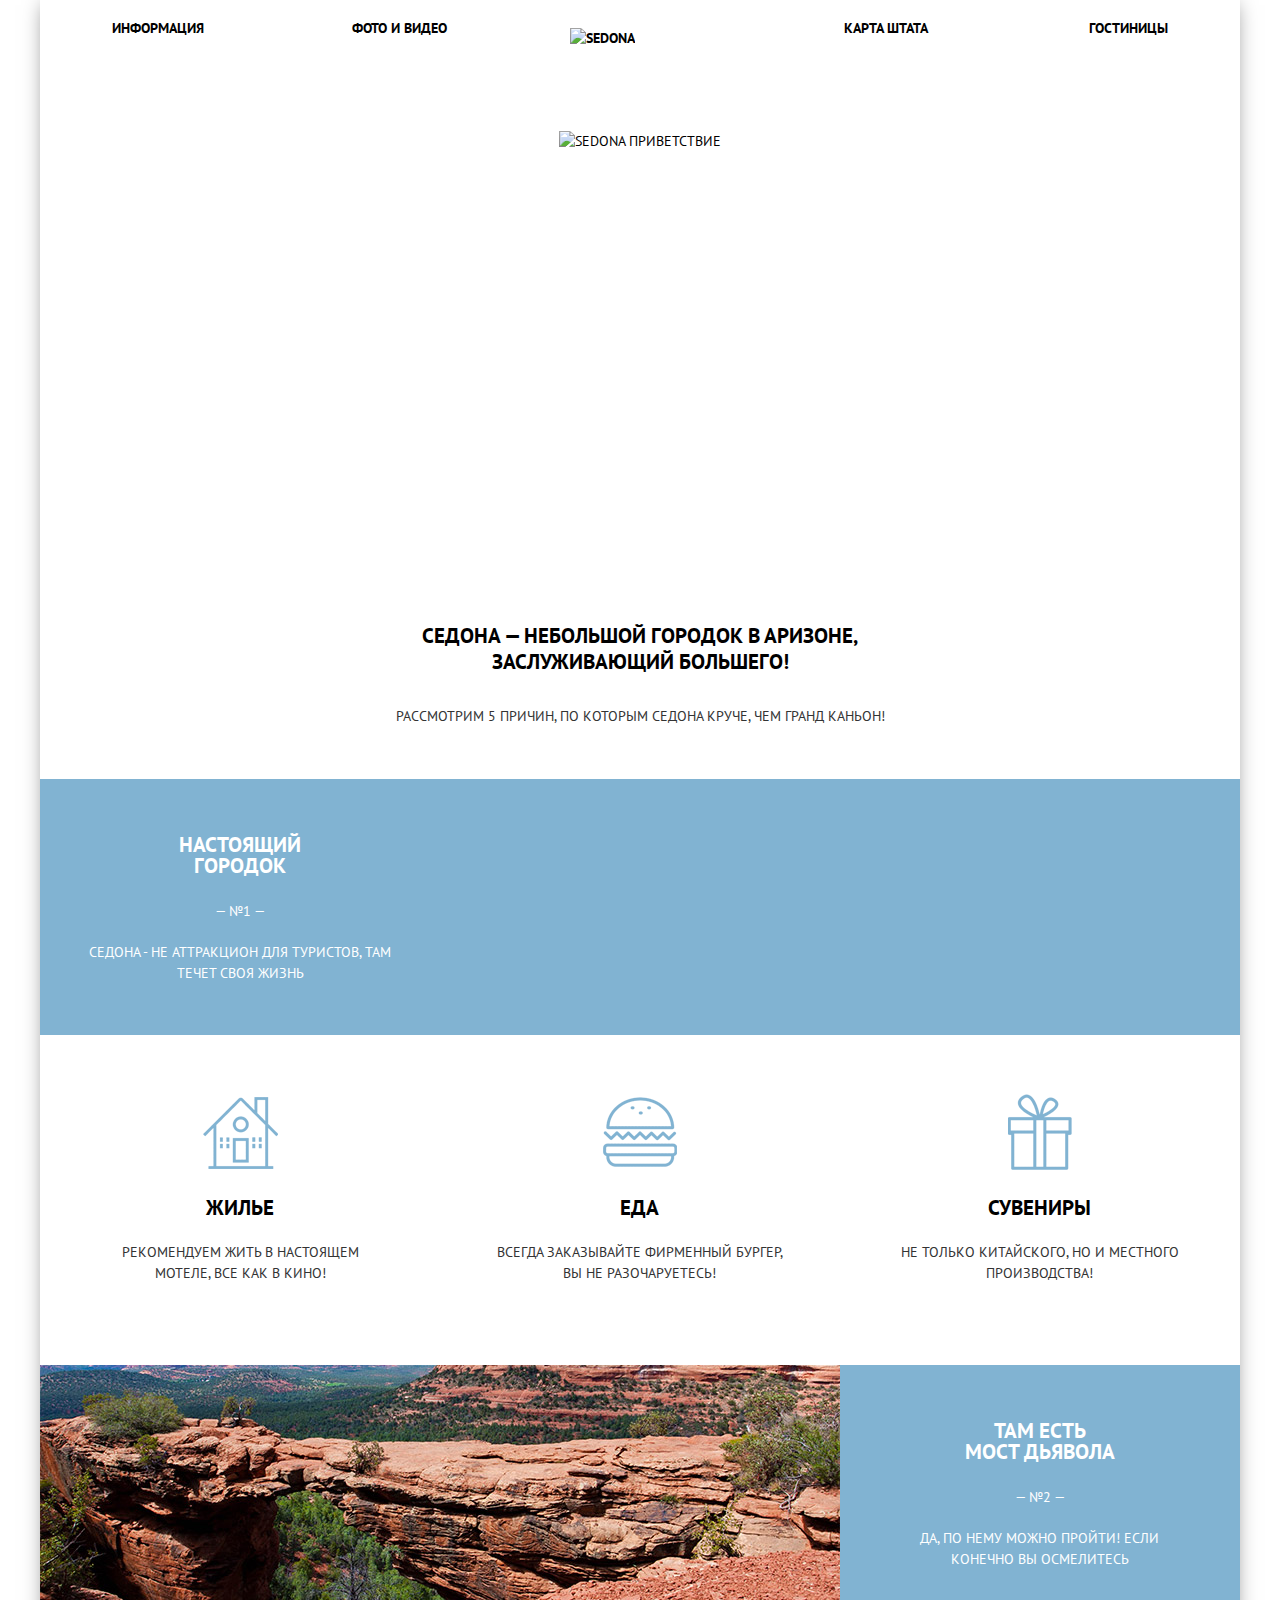
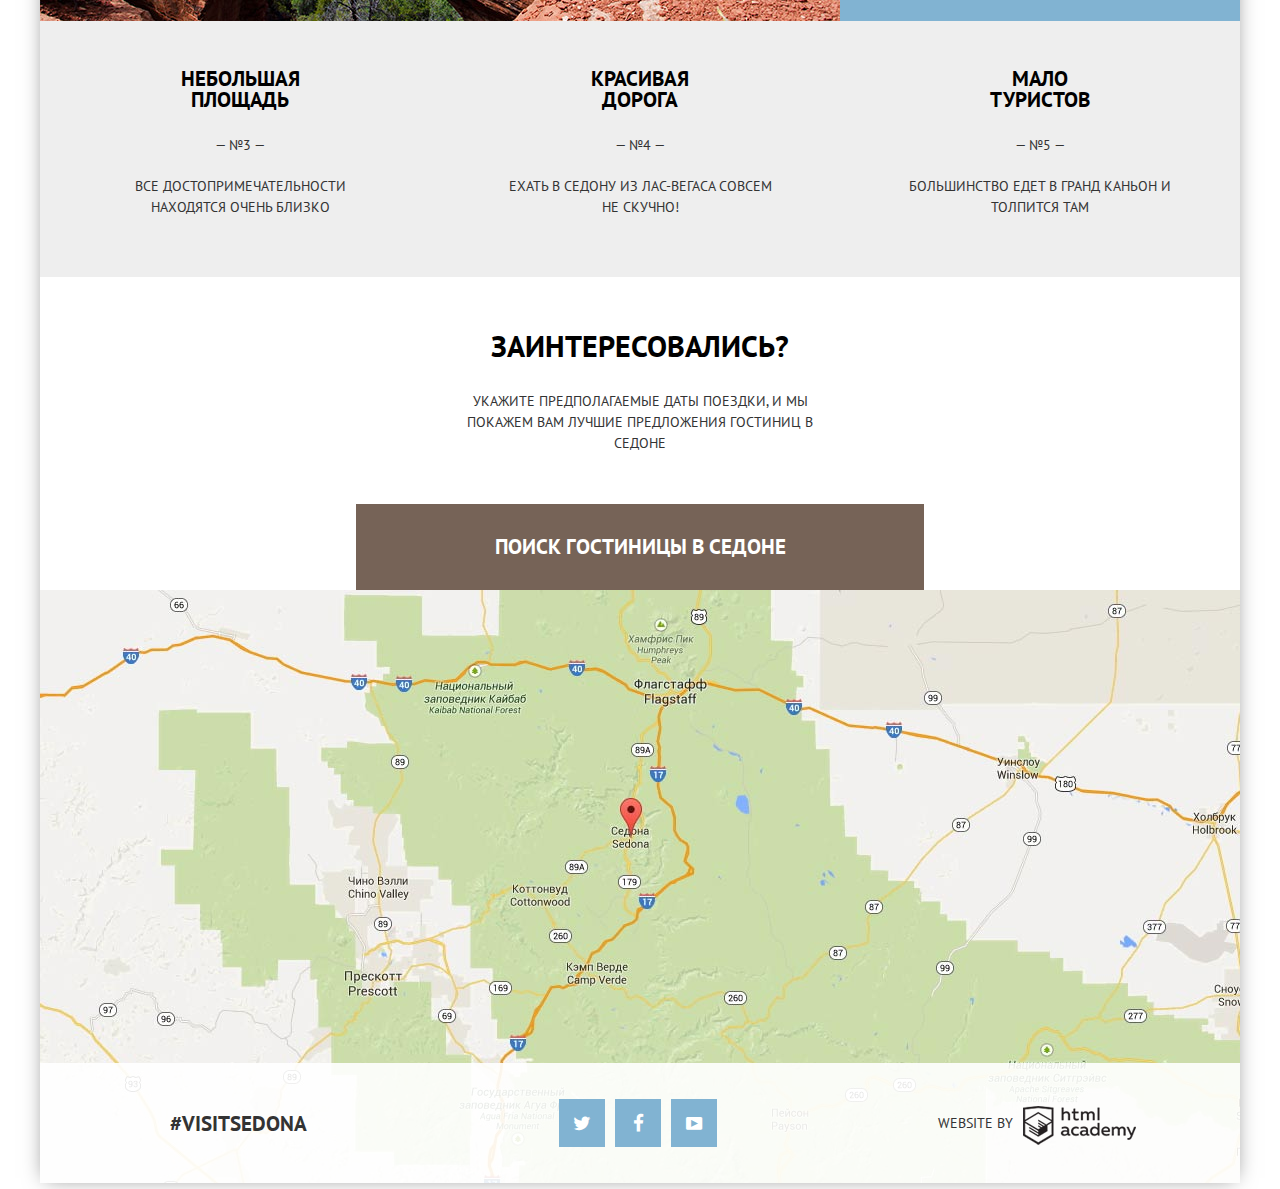
==== commit 00453c47: "правки основные и дополнительные" ====
--- a/index.html
+++ b/index.html
@@ -6,6 +6,7 @@
         <link href="css/normalize.css" rel="stylesheet">
         <link href="https://fonts.googleapis.com/css?family=PT+Sans:400,700&subset=cyrillic" rel="stylesheet"> 
         <link href="css/style.css" rel="stylesheet">
+        <link href="css/style.min.css" rel="stylesheet">
     </head>
     <body>
         <main class="container">
@@ -60,7 +61,7 @@
     	    <div class="features_list first">
     		    <div class="col_1">
     			    <h2 class="housing">Жилье</h2>
-    			    <p>Рекомендуем жить в настоящем<br> мотеле, все как в кино!</p>
+    			    <p>Рекомендуем жить в настоящем мотеле, все как в кино!</p>
     		    </div>
     		    <div class="col_1">
     			    <h2 class="food">Еда</h2>
@@ -103,7 +104,7 @@
 
     	    <div class="form">
                 <h2>Заинтересовались?</h2>
-                <p>Укажите предполагаемые даты поездки,<br> и мы покажем вам лучшие предложения гостиниц в Седоне</p>
+                <p>Укажите предполагаемые даты поездки, и мы покажем вам лучшие предложения гостиниц в Седоне</p>
     		    <a class="research_hotels" href="hotels_form.html">Поиск гостиницы в Седоне</a>
        
 	            <form class="research" method="get" action="form.php">
@@ -152,7 +153,9 @@
       
             </footer>
         </main>
-    
+
+        
+        <script src="js/script.min.js"></script>
 
     <!-- <p>Репозиторий создан для обучения на интенсивном онлайн‑курсе «<a href="https://htmlacademy.ru/intensive/htmlcss">Базовый HTML и CSS</a>».</p> -->
 
--- a/css/style.css
+++ b/css/style.css
@@ -1,5 +1,4 @@
 body {
-	
 	margin: 0;
 	font-family: 'PT Sans', 'Arial', sans-serif;
 	font-size: 14px;
@@ -12,7 +11,6 @@
 	width: 1200px;
 	min-height: 2762px;
 	margin: 0;
-
 	font-family: 'PT Sans', sans-serif;
 	font-size: 14px;
 	text-transform: uppercase;
@@ -37,7 +35,6 @@
   width: 1em;
   margin-right: 0.2em;
   margin-left: 0.2em;
-
   font-weight: normal;
   line-height: 1em;
   font-family: "symbols-sedona";
@@ -46,7 +43,6 @@
   text-decoration: inherit;
   font-style: normal;
   font-variant: normal;
-
   speak: none;
 }
 
@@ -81,36 +77,26 @@
 .container {
 	width: 1200px;
 	min-width: 768px;
-	/*min-height: 2762px;*/
 	margin: 0 auto;
 	position: relative;
 	background: #ffffff;
 	box-shadow: 0 0 20px -5px rgba(0, 0, 0, 0.5);
-	/*outline: 3px solid red;*/
-}
-
+}
 
 .main-header {
 	width: auto;
 	min-height: 55px;
-
 }
 
 .main-navigation {
 	padding: 0 6%;
-	
-
 }
 
 .nav {
 	height: 56px;
 	display: flex;
-
 	justify-content: space-between;
-	/*outline: 2px solid yellow;*/
-	
-}
-
+}
 	
 ul {
   	list-style: none;
@@ -119,7 +105,6 @@
   	align-items: center;
   	text-align: left;
   	font-weight: bold;
-  	
   	text-decoration: none; 
 }
 
@@ -133,7 +118,6 @@
 
 .nav li {
 	width: 20%;
-
 }
 
 .nav li:nth-child(3n) {
@@ -163,7 +147,6 @@
 
 .index-logo:after {
 	position: absolute;
-
 }
 
 .background_view {
@@ -171,14 +154,12 @@
 	background: url("../img/background_photo.jpg") no-repeat 0% 22%;
 	background-size: cover;
 	position: relative;
-	
 }
 
 .background_view:after {
 	content: "";
 	background: url("../img/background_shape.png") no-repeat;
 	height: 57px;
-	
 	position: absolute;
 	bottom: 0;
 	left: 0;
@@ -196,17 +177,12 @@
 	background-size: cover;
 	color: #ffffff;	
 	text-align: left;
-	
-}
-
-
+}
 
 .features_form {
-
 	display: flex;
 	justify-content: space-around;
 	text-align: left;
-	
 }
 
 .features_form .infrastructure {
@@ -214,8 +190,6 @@
 	height: 217px;
 	padding-left: 71px;
 	line-height: 3em;
-	
-	/*outline: 2px solid red;*/
 }
 
 .features_form input[type="checkbox"] {
@@ -224,7 +198,6 @@
 
 .infrastructure input[type="checkbox"] +label {
 	position: relative;
-	
 	padding-left: 41px;
 	cursor: pointer;
 }
@@ -248,23 +221,42 @@
 }
 
 .features_form h2 {
+	height: 30px;
 	font-size: 16px;
 	margin-top: 16px;
-	margin-bottom: 10px;
+	margin-bottom: 2px;
+}
+
+.infrastructure h2, .houses_type h2 {
+	height: 30px;
+	font-size: 16px;
+	margin-top: 16px;
+	margin-bottom: 17px;
 }
 
 .features_form .houses_type {
 	width: 25%;
 	height: 217px;
 	padding-left: 15px;
-	line-height: 3em;
-	
-	
+	line-height: 3em;	
+}
+
+.check {
+	height: 30px;
+
+}
+
+.check:nth-child(2) {
+	margin-top: 10px;
+}
+
+.check:nth-child(3) {
+	margin-top: 15px;
+	margin-bottom: 15px;
 }
 
 .houses_type input[type="checkbox"] +label {
 	position: relative;
-	
 	padding-left: 41px;
 	cursor: pointer;
 }
@@ -275,7 +267,6 @@
 	text-align: center;
 	border: 2px solid #fff;
 	border-radius: 3px;
-
 }
 
 .price-controls input {
@@ -310,21 +301,23 @@
 .range-controls {
     position: relative;
     width: 100%;
-
     height: 30px;
-    margin-bottom: 18px;
+    margin-bottom: 16px;
     border-radius: 5px;
     overflow: hidden;
 }
+
 .scale {
     margin-top: 19px;
     height: 2px;
     background: rgba(255, 255, 255, 0.3);
 }
+
 .bar {
     height: 2px;
     background: #ffffff;
 }
+
 .toggle {
     position: absolute;
     top: 10px;
@@ -336,9 +329,11 @@
     cursor: pointer;
     border-radius:50%;
 }
+
 .min-toggle {
     left: 0px;
 }
+
 .max-toggle {
     left: 250px;
 }
@@ -349,13 +344,14 @@
 
 .btn_reserch {
 	vertical-align: middle;
-	padding: 10px 33px;
+	padding: 7px 33px;
 	margin: 5px 83px;
 	border: 2px solid #ffffff;
 	border-radius: 2px;
 	background: 0 0;
 	color: #ffffff;
 	text-transform: uppercase;
+	outline: none;
 }
 
 .btn_reserch:hover {
@@ -371,17 +367,13 @@
 	display: flex;
 	justify-content: flex-start;
 	border-bottom: 1px solid #e5e5e5;
-	
-	/*outline: 2px solid red;*/
 }
 
 .sorting p {
-	/*width: 25%;*/
 	font-size: 12px;
 	font-weight: bold;
 	margin: 0;
 	padding-right: 40px;
-	
 }
 
 .sorting p:nth-child(1) {
@@ -394,9 +386,7 @@
 .sorting_type {
 	width: 30%;
 	display: flex;
-	/*justify-content: space-between;*/
 	align-items: center;
-
 }
 
 .sorting_type a {
@@ -405,6 +395,7 @@
 	margin-right: 34px;
 	border-bottom: 1px dotted #81b3d2;
 	color: rgba(0, 0, 0,  0.3);
+	font-weight: normal;
 }
 
 .sorting_type li:nth-child(2) {
@@ -431,7 +422,6 @@
 	display: flex;
 	align-items: center;
 	margin-left: auto;
-
 	font-size: 0;
 	vertical-align: top;
 	text-decoration: none;
@@ -443,19 +433,18 @@
 	color: #81b3d2;
 	text-align: right;
 }
+
 .range .icon-up-dir {
 	color: rgba(0, 0, 0, 0.3);
-
 }
 
 .icon-up-dir::before {
-	
 	margin: 6px 0px 0px 0px;
 	padding: 0;
 	text-align: right;
 }
+
 .icon-down-dir::before {
-	
 	margin: 6px 0px 0px 2px;
 	padding: 0;
 	text-align: right;
@@ -470,7 +459,6 @@
 } 
 
 .inner-page .hotels {
-	/*width: 1056px;*/
 	min-height: 91px;
 	margin: 0 auto;
 	padding-left: 72px;
@@ -481,7 +469,6 @@
 	border-bottom: 1px solid #e5e5e5;
 }
 
-
 .inner-page .hotel_img {
 	width: 135px;
 	height: 90px;
@@ -498,11 +485,8 @@
 	height: 95px;
 	display: flex;
 	flex-direction: column;
-	/*justify-content: space-between;*/
 	text-align: left;
 	font: inherit;
-	/*vertical-align: top;*/
-
 }
 
 .description h2 {
@@ -531,6 +515,7 @@
 .details span {
 	margin-right: 35px;
 }
+
 .details .name_2 {
 	margin-right: 63px;
 }
@@ -546,11 +531,9 @@
 	color: #ffffff;
 	font-weight: bold;
 	padding: 5px 15px;
-	
 }
 
 .details a:first-child {
-	
 	background: #81b3d2;
 	margin-right: 5px;
 }
@@ -589,14 +572,12 @@
 .rating_icon {
 	margin: 0;
 	text-align: right;
-
 }
 
 .icon-star {
 	display: inline-flex;
 	font-size: 19px;
 	color: #81b3d2;
-	/*padding: 20px;*/
 	line-height: 48px;
 }
 
@@ -618,7 +599,6 @@
 	display: flex;
 	flex-direction: column;
 	align-items: center;
-	/*outline: 2px solid red;*/
 }
 
 .about > h2 {
@@ -626,25 +606,19 @@
 	margin-top: 59px;
 	margin-bottom: 0px;
 	line-height: 26px;
-	/*outline: 2px solid red;*/
-
-}
+}
+
 .about p {
 	width: 575px;
 	margin: 31px 0px;
-	/*outline: 2px solid red;*/
-
 }
 
 .reason {
-	/*height: 258px;*/
 	display: flex;
 	flex-direction: row;
 	justify-content: center;
 	background-color: #81b3d2;
-	/*outline: 2px solid red;*/
-}
-
+}
 
 .reason .col_1 h2 {
 	color: #ffffff;
@@ -658,7 +632,6 @@
 	margin-bottom: 20px;
 	color: #ffffff;	
 }
-
 
 .reason_image {
 	position: relative;
@@ -677,7 +650,6 @@
 
 .col_1 {
 	width: 33.33333%;
-	/*outline: 2px solid yellow;*/
 }
 
 .col_2 {
@@ -689,7 +661,6 @@
 	display: flex;
 	flex-direction: row;
 	justify-content: center;
-	/*align-items: center;*/
 	background-color: #eeeeee;
 }
 
@@ -707,7 +678,7 @@
 	background-color: #ffffff;
 }
 .first .col_1 p {
-	width: 300px;
+	width: 289px;
 	margin-left: auto;
 	margin-right: auto;
 	margin-bottom: 33px;
@@ -720,6 +691,7 @@
 	margin-left: auto;
 	margin-bottom: 25px;
 }
+
 .second .col_1 p {
 	width: 280px;
 	margin-right: auto;
@@ -743,7 +715,6 @@
 	background-position: -101px -5px;
 }
 
-
 .food::before {
 	content: "";
 	display: flex;
@@ -755,7 +726,6 @@
 	background: url("../img/sprite.png") no-repeat;
 	background-position: -7px -5px;
 }
-
 
 .souvenirs::before {
 	content: "";
@@ -772,15 +742,15 @@
 .form {
 	position: relative;
 	padding-top: 58px;
-	
 }
 
 .form p {
+	width: 400px;
 	margin: 0 auto;
 	margin-bottom: 50px;
 	color: #333333;
-	
-}
+}
+
 .form h2 {
 	font-size: 30px;
 	margin-bottom: 35px;
@@ -788,9 +758,9 @@
 	text-align: center;
 }
 
-
 .form .research {
 	position: absolute;
+	display: none;
 	top: 292px;
 	left: 0;
 	right: 0;
@@ -804,13 +774,16 @@
 	text-align: left;
 }
 
+.form .research_show {
+	display: block;
+}
+
 .filds label {
 	width: 110px;
 }
 
 .quantity_controls>label:nth-child(2) {
 	width: 43px;
-	/*text-align: right;*/
 }
 
 .research .filds {
@@ -828,7 +801,6 @@
 	text-transform: inherit;
 	font-weight: bold;
 	outline: none;
-
 }
 
 .research input:hover {
@@ -837,9 +809,9 @@
 
 .research input:focus {
 	background-color: #ffffff;
-	border: 2px solid #e5e5e5;
-
-}
+	outline: 2px solid #e5e5e5;
+}
+
 .filds_in {
 	position: relative;
 }
@@ -872,10 +844,10 @@
 .quantity_controls label:first-child {
 	margin: 0px 41px 0px 0px;
 }
+
 .quantity_controls label {
 	margin: 0px 27px 0px 57px;
 }
-
 
 .quantity_controls input {
 	width: 114px;
@@ -937,6 +909,7 @@
 }
 
 .research_hotels {
+	position: relative;
 	display: inline-block;
 	vertical-align: bottom;
 	line-height: 86px;
@@ -950,7 +923,6 @@
 	z-index: 2;
 }
 
-
 .map {
 	background: url(../img/map.jpg) no-repeat;
 	width: auto;
@@ -965,20 +937,17 @@
 	right: 0;
 	min-height: 120px;
 	background: rgba(255, 255, 255, 0.9);
-
 	display: flex;
 	flex-direction: row;
 	justify-content: space-around;
 	align-items: center;
 }
-
 
 .main-footer p {
 	width: 33%;
 	font-size: 21px;
 	font-weight: bold;
 	align-self: center;
-
 }
 
 .footer-social {
@@ -991,7 +960,6 @@
 	width: 46px;
 	height: 48px;
 	margin: 0 5px;
-
 	font-size: 0;
 	vertical-align: top;
 	text-decoration: none;
@@ -1001,10 +969,10 @@
 
 .social-btn:hover {
 	background: #669ec0;
+
 }
 .social-btn:active {
 	background: #5496bd;
-	
 }
 
 .social-btn:active span {
@@ -1030,20 +998,6 @@
 	text-align: right;
 	font-weight: normal;
 }
-
-/*.logo_academy {
-	width: 113px;
-	min-height: 39px;
-	
-}*/
-
-/*.logo_academy:hover {
-	background: url(../img/htmlacademy_logo_hvr.png) no-repeat;
-}
-
-.logo_academy:active {
-	background: url(../img/htmlacademy_logo_act.png) no-repeat;
-}*/
 
 .logo_academy {
 	content: "";
@@ -1056,10 +1010,12 @@
 	background: url("../img/sprite.png") no-repeat;
 	background-position: -199px -10px;
 }
+
 .logo_academy:hover {
 	background: url("../img/sprite.png") no-repeat;
 	background-position: -465px -10px;
 } 
+
 .logo_academy:active {
 	background: url("../img/sprite.png") no-repeat;
 	background-position: -332px -10px;
@@ -1069,15 +1025,12 @@
 /*Футер Inner*/
 
 .main-footer-inner {
-	
 	min-height: 120px;
 	background: #ffffff;
-
 	display: flex;
 	flex-direction: row;
 	justify-content: space-around;
 	align-items: center;
-
 }
 
 .main-footer-inner p {
@@ -1085,7 +1038,6 @@
 	font-size: 21px;
 	font-weight: bold;
 	align-self: center;
-	/*margin-left: 25px;*/
 }
 
 .main-footer-inner .footer-social {
@@ -1098,7 +1050,6 @@
 	width: 46px;
 	height: 48px;
 	margin: 0 5px;
-
 	font-size: 0;
 	vertical-align: top;
 	text-decoration: none;
@@ -1113,6 +1064,7 @@
 .main-footer-inner.social-btn:active {
 	background: #5496bd;
 }
+
 .main-footer-inner .social-btn:active span {
 	color: rgba(255, 255, 255, 0.3);
 }
@@ -1148,11 +1100,27 @@
 	background: url("../img/sprite.png") no-repeat;
 	background-position: -199px -10px;
 }
+
 .main-footer-inner .logo_academy:hover {
 	background: url("../img/sprite.png") no-repeat;
 	background-position: -465px -10px;
 } 
+
 .main-footer-inner .logo_academy:active {
 	background: url("../img/sprite.png") no-repeat;
 	background-position: -332px -10px;
-} +}
+
+@keyframes appear {
+	0% {
+		transform: translateY(-500px);
+	}
+	100% {
+		transform: translateY(0px);	
+	}
+} 
+
+form .research_show {
+	animation-name: appear;
+	animation-duration: 5s;
+}--- a/css/style.min.css
+++ b/css/style.min.css
@@ -0,0 +1 @@
+body,body .inner-page{margin:0;font-size:14px;text-transform:uppercase;line-height:21px;text-align:center}body{font-family:'PT Sans',Arial,sans-serif}body .inner-page{width:1200px;min-height:2762px;font-family:'PT Sans',sans-serif;background-color:#f2f2f2}@font-face{font-weight:400;font-style:normal;font-family:symbols-sedona;src:url(../fonts/symbols-sedona.woff) format("woff"),url(../fonts/symbols-sedona.woff2) format("woff2")}[class*=" icon-"]::before,[class^=icon-]::before{display:inline-block;width:1em;margin-right:.2em;margin-left:.2em;font-weight:400;line-height:1em;font-family:symbols-sedona;text-align:center;text-transform:none;text-decoration:inherit;font-style:normal;font-variant:normal;speak:none}h1,h2,ul{font-weight:700}.description a,.description h2,.details a,.nav a,.range,.research_hotels,.sorting_type a,ul{text-decoration:none}.icon-facebook::before{content:"\66"}.icon-twitter::before{content:"\74"}.icon-up-dir::before{content:"\25b2"}.icon-down-dir::before{content:"\25bc"}.icon-star::before{content:"\2605"}.icon-check-off::before{content:"\2610"}.icon-check-on::before{content:"\2611"}.icon-calendar::before{content:"\e800"}.icon-plus::before{content:"\e801"}.icon-minus::before{content:"\e802"}.icon-youtube::before{content:"\f39e"}h1{font-size:30px}h2{font-size:21px}p{color:#333}.container{width:1200px;min-width:768px;margin:0 auto;position:relative;background:#fff;box-shadow:0 0 20px -5px rgba(0,0,0,.5)}.main-header{width:auto;min-height:55px}.main-navigation{padding:0 6%}.nav{height:56px;display:flex;justify-content:space-between}ul{list-style:none;margin:0;padding:0;align-items:center;text-align:left}.nav li:nth-child(4n),.nav li:nth-child(5n){text-align:right}.nav li{width:20%}.nav li:nth-child(3n){width:9%;align-items:flex-start}.nav a{color:#000}.nav a:hover{color:#81b3d2}.nav a:active{color:rgba(0,0,0,.3)}.index-logo img{top:10px;left:-22px;position:relative;z-index:2}.index-logo:after{position:absolute}.background_view{height:508px;background:url(../img/background_photo.jpg) 0 22% no-repeat;background-size:cover;position:relative}.background_view:after{content:"";background:url(../img/background_shape.png) no-repeat;height:57px;position:absolute;bottom:0;left:0;right:0}.background_view img{text-align:center;margin-top:75px}.inner_form{height:217px;background:url(../img/form_image.jpg) center no-repeat;background-size:cover;color:#fff;text-align:left}.features_form{display:flex;justify-content:space-around;text-align:left}.features_form .infrastructure{width:20%;height:217px;padding-left:71px;line-height:3em}.features_form input[type=checkbox]{display:none}.infrastructure input[type=checkbox]+label{position:relative;padding-left:41px;cursor:pointer}.features_form input[type=checkbox]+label::before{content:"\2610";position:absolute;left:0;width:10px;height:10px;font-family:symbols-sedona;font-size:26px}.features_form input[type=checkbox]:checked+label::before{content:"\2611"}.features_form input[type=checkbox]:disabled+label:before{color:#6a6a6a}.features_form h2{height:30px;font-size:16px;margin-top:16px;margin-bottom:2px}.houses_type h2,.infrastructure h2{height:30px;font-size:16px;margin-top:16px;margin-bottom:17px}.features_form .houses_type{width:25%;height:217px;padding-left:15px;line-height:3em}.check{height:30px}.check:nth-child(2){margin-top:10px}.check:nth-child(3){margin-top:15px;margin-bottom:15px}.houses_type input[type=checkbox]+label{position:relative;padding-left:41px;cursor:pointer}.price-controls{padding:5px;text-align:center;border:2px solid #fff;border-radius:3px}.price-controls input{width:48%;vertical-align:top;text-align:center;background:0 0;margin:0;border:none;color:#fff;font:inherit}.price-controls .min-price{border-right:2px solid #fff;border-radius:0;outline:0}.range-filter{width:315px;margin:10px 74px 10px auto}.range-controls{position:relative;width:100%;height:30px;margin-bottom:16px;border-radius:5px;overflow:hidden}.scale{margin-top:19px;height:2px;background:rgba(255,255,255,.3)}.bar{height:2px;background:#fff}.toggle{position:absolute;top:10px;left:30px;width:4px;height:4px;border:8px solid #fff;background:#ababab;cursor:pointer;border-radius:50%}.min-toggle{left:0}.max-toggle{left:250px}.max-toggle:hover,.min-toggle:hover{background:#1c4f80}.btn_reserch{vertical-align:middle;padding:7px 33px;margin:5px 83px;border:2px solid #fff;border-radius:2px;background:0 0;color:#fff;text-transform:uppercase;outline:0}.btn_reserch:hover{background:#fff;color:#000}.sorting{height:86px;align-items:center;padding-left:72px;padding-right:72px;display:flex;justify-content:flex-start;border-bottom:1px solid #e5e5e5}.sorting p{font-size:12px;font-weight:700;margin:0;padding-right:40px}.sorting p:nth-child(1){font-size:21px;font-weight:700;padding-right:46px;padding-bottom:2px}.sorting_type{width:30%;display:flex;align-items:center}.sorting_type a{font-size:12px;margin-right:34px;border-bottom:1px dotted #81b3d2;color:rgba(0,0,0,.3);font-weight:400}.sorting_type li:nth-child(2){margin-right:0}.sorting_type .active{border-bottom:none;color:#81b3d2}.sorting_type a:hover{color:#81b3d2;border-bottom:2px dotted #81b3d2}.sorting_type a:active{color:#000;border-bottom:none}.range{display:flex;align-items:center;margin-left:auto;font-size:0;vertical-align:top;text-align:center}.range span{font-size:23px;color:#81b3d2;text-align:right}.range .icon-up-dir{color:rgba(0,0,0,.3)}.icon-up-dir::before{margin:6px 0 0;padding:0;text-align:right}.icon-down-dir::before{margin:6px 0 0 2px;padding:0;text-align:right}.icon-down-dir:hover,.icon-up-dir:hover{color:#000}.icon-down-dir:active,.icon-up-dir:active{color:#81b3d2}.inner-page .hotels{min-height:91px;margin:0 auto;padding-left:72px;padding-right:72px;display:flex;justify-content:flex-start;align-items:center;border-bottom:1px solid #e5e5e5}.description,.rating{display:flex;flex-direction:column}.inner-page .hotel_img{width:135px;height:90px;padding:30px 30px 30px 0}.hotel_img img{width:100%;height:auto}.description{width:260px;height:95px;text-align:left;font:inherit}.description h2{margin:0 0 9px;color:#000}.description h2:hover{color:#81b3d2}.description h2:active{color:#cacaca}.details{margin-bottom:18px}.details span{margin-right:35px}.details .name_2{margin-right:63px}.details .name_3{margin-right:19px}.details a{width:110px;height:27px;color:#fff;font-weight:700;padding:5px 15px}.details a:first-child{background:#81b3d2;margin-right:5px}.details a:first-child:hover{background:#669ec0}.details a:first-child:active{background:#5496bd;color:rgba(255,255,255,.3)}.details a:nth-child(2){background:#766357}.details a:nth-child(2):hover{background:#604e43}.details a:nth-child(2):active{background:#503e33;color:rgba(255,255,255,.3)}.rating{max-width:330px;min-height:93px;justify-content:space-between;margin-left:auto}.rating_icon{margin:0;text-align:right}.icon-star{display:inline-flex;font-size:19px;color:#81b3d2;line-height:48px}.icon-star::before{padding:0;margin:0}.rating_point{color:#666;background:#f2f2f2;padding:3px 13px 3px 14px;margin:40px 0 0}.about{width:auto;min-height:215px;display:flex;flex-direction:column;align-items:center}.about>h2{width:575px;margin-top:59px;margin-bottom:0;line-height:26px}.about p{width:575px;margin:31px 0}.reason{display:flex;flex-direction:row;justify-content:center;background-color:#81b3d2}.reason .col_1 h2{color:#fff;margin-bottom:25px}.reason .col_1 p{width:302px;margin-right:auto;margin-left:auto;margin-bottom:20px;color:#fff}.reason_image{position:relative;height:256px;overflow:hidden}.reason_image img{position:absolute;left:0;right:0;top:0;bottom:10px;margin:auto}.col_1{width:33.33333%}.col_2{width:66.66666%}.features_list{height:256px;display:flex;flex-direction:row;justify-content:center;background-color:#eee}.reason .col_1{margin:0;padding-top:38px}.second .col_1{padding:30px}.first{height:330px;background-color:#fff}.first .col_1 p{width:289px;margin:24px auto 33px}.second .col_1 h2,.second .col_1 p{margin-right:auto;margin-left:auto}.second .col_1 h2{width:130px;margin-bottom:25px}.second .col_1 p{width:280px;margin-bottom:20px}.food::before,.housing::before,.souvenirs::before{display:flex;margin-left:auto;margin-right:auto;margin-bottom:25px;width:80px;height:80px;content:""}.food,.housing,.souvenirs{padding-top:40px}.housing::before{background:url(../img/sprite.png) -101px -5px no-repeat}.food::before{background:url(../img/sprite.png) -7px -5px no-repeat}.souvenirs::before{background:url(../img/sprite.png) -590px -8px no-repeat}.form{position:relative;padding-top:58px}.form p{width:400px;margin:0 auto 50px;color:#333}.form h2{font-size:30px;margin-bottom:35px;margin-top:0;text-align:center}.form .research{position:absolute;display:none;top:292px;left:0;right:0;width:468px;margin:auto;background-color:#fff;box-shadow:0 0 10px #ccc;font-weight:700;z-index:1;padding:55px 50px;text-align:left}.form .research_show{display:block}.filds label{width:110px}.quantity_controls>label:nth-child(2){width:43px}.research .filds{display:flex;align-items:center;justify-content:center;margin-bottom:28px}.research input{width:330px;background-color:#f2f2f2;border:none;font:inherit;text-transform:inherit;font-weight:700;outline:0}.research input:hover{background-color:#ebebeb}.research input:focus{background-color:#fff;outline:#e5e5e5 solid 2px}.filds_in{position:relative}.icon-calendar{position:absolute;bottom:9px;right:9px;color:#c2c2c2;font-family:symbols-sedona;font-size:21px;cursor:pointer}.icon-calendar:hover{color:#000}.icon-calendar:active{color:#81b3d2}.quantity_controls{display:flex;align-items:center;justify-content:center;margin-bottom:55px}.quantity_controls label:first-child{margin:0 41px 0 0}.quantity_controls label{margin:0 27px 0 57px}.quantity_controls input{width:114px;border:none}.icon-minus:hover,.icon-plus:hover{color:#000}.icon-minus:active,.icon-plus:active{color:#81b3d2}.research input[type=text]{width:331px;height:38px;padding-left:15px}.research button[type=button]{width:38px;height:38px;color:#a9a9a9;background:#f2f2f2;border:none}.quantity_controls input[type=text]{width:38px;height:38px;text-align:center;padding:0}.research input[type=submit]{width:458px;height:58px;background:#81b3d2;color:#fff;text-decoration:none;font-size:24px;font-weight:700;text-align:center;margin:0 auto}.research input[type=submit]:hover{background:#669ec0}.research input[type=submit]:active{background:#5496bd;color:rgba(255,255,255,.3)}.research input[type=submit]:focus{border:none}.research_hotels{position:relative;display:inline-block;vertical-align:bottom;line-height:86px;width:568px;background:#766357;color:#fff;font-size:21px;font-weight:700;text-align:center;z-index:2}.map{background:url(../img/map.jpg) no-repeat;width:auto;height:593px;margin:auto}.main-footer-inner.social-btn,.social-btn{height:48px;vertical-align:top;text-decoration:none}.main-footer{position:absolute;bottom:0;left:0;right:0;min-height:120px;background:rgba(255,255,255,.9);display:flex;flex-direction:row;justify-content:space-around;align-items:center}.main-footer p{width:33%;font-size:21px;font-weight:700;align-self:center}.footer-social{display:flex;justify-content:center;width:33.33333%}.social-btn{width:46px;margin:0 5px;font-size:0;text-align:center;background:#81b3d2}.social-btn:hover{background:#669ec0}.social-btn:active{background:#5496bd}.social-btn:active span{color:rgba(255,255,255,.3)}.social-btn span{font-size:19px;color:#fff;line-height:48px}.footer-copyright{width:33.33333%;display:inline-flex;justify-content:flex-end;align-items:center}.footer-copyright p{margin-right:5px;font-size:14px;text-align:right;font-weight:400}.logo_academy{content:"";display:flex;margin-left:5px;margin-right:103px;margin-top:4px;width:113px;min-height:39px;background:url(../img/sprite.png) -199px -10px no-repeat}.logo_academy:hover{background:url(../img/sprite.png) -465px -10px no-repeat}.logo_academy:active{background:url(../img/sprite.png) -332px -10px no-repeat}.main-footer-inner{min-height:120px;background:#fff;display:flex;flex-direction:row;justify-content:space-around;align-items:center}.main-footer-inner p{width:33%;font-size:21px;font-weight:700;align-self:center}.main-footer-inner .footer-social{display:flex;justify-content:center;width:33.33333%}.main-footer-inner.social-btn{width:46px;margin:0 5px;font-size:0;text-align:center;background:#81b3d2}.main-footer-inner.social-btn:hover{background:#669ec0}.main-footer-inner.social-btn:active{background:#5496bd}.main-footer-inner .social-btn:active span{color:rgba(255,255,255,.3)}.main-footer-inner .social-btn span{font-size:19px;color:#fff;line-height:48px}.main-footer-inner .footer-copyright{width:33.33333%;display:inline-flex;justify-content:flex-end;align-items:center}.main-footer-inner .footer-copyright p{margin-right:5px;font-size:14px;text-align:right;font-weight:400}.main-footer-inner .logo_academy{content:"";display:flex;margin-left:5px;margin-right:103px;margin-top:4px;width:113px;min-height:39px;background:url(../img/sprite.png) -199px -10px no-repeat}.main-footer-inner .logo_academy:hover{background:url(../img/sprite.png) -465px -10px no-repeat}.main-footer-inner .logo_academy:active{background:url(../img/sprite.png) -332px -10px no-repeat}@keyframes appear{0%{transform:translateY(-500px)}100%{transform:translateY(0)}}form .research_show{animation-name:appear;animation-duration:5s}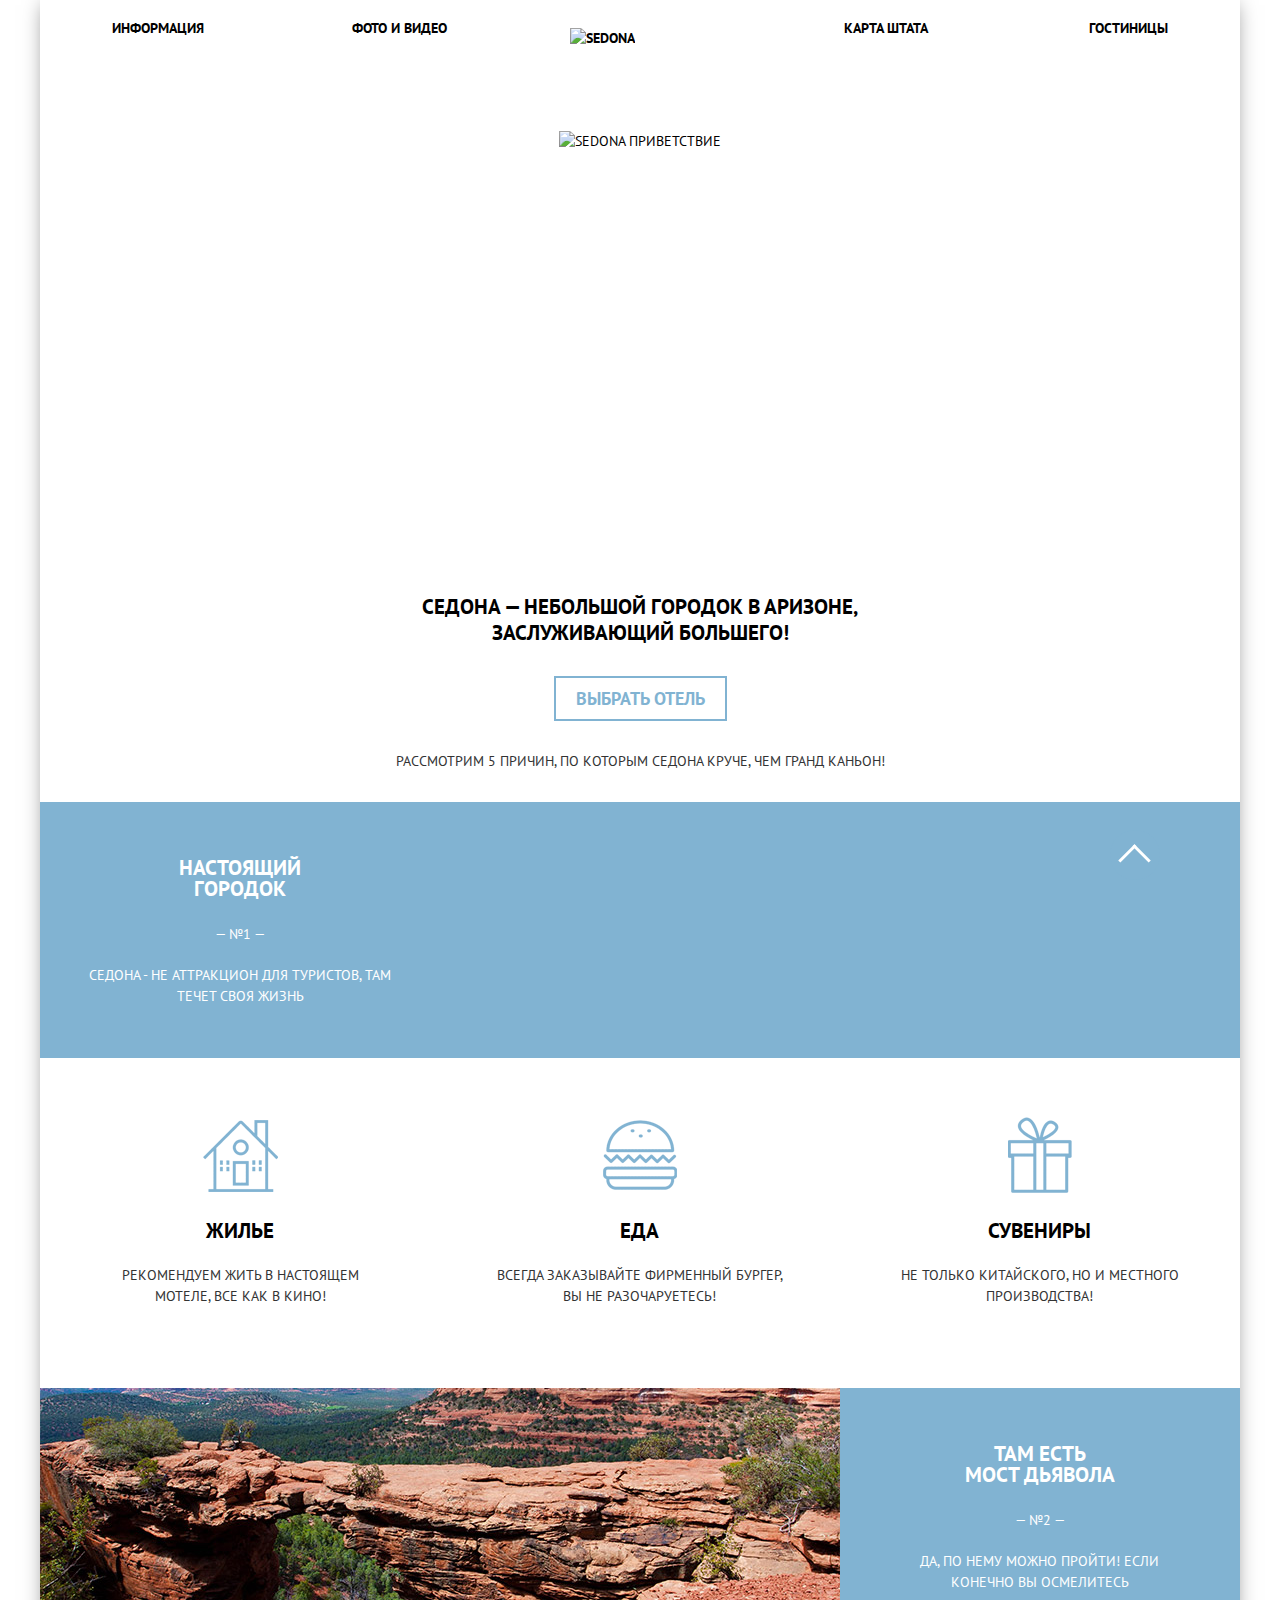
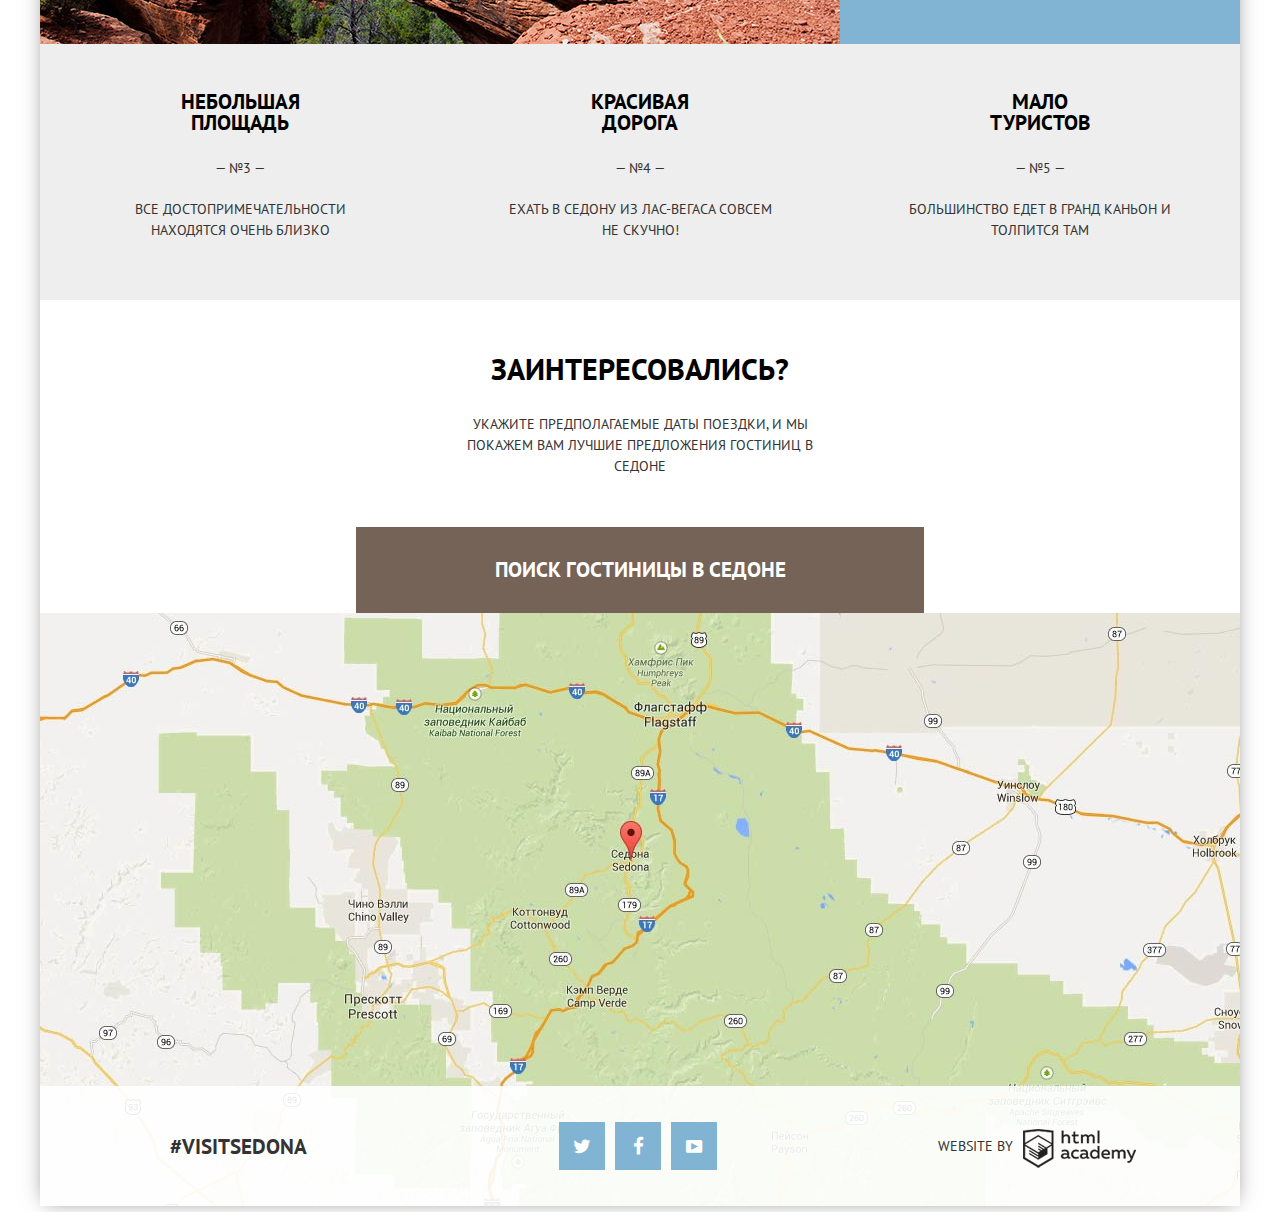
==== commit 0ae18685: "Добавлены элементы с использованием jquery" ====
--- a/index.html
+++ b/index.html
@@ -1,163 +1,168 @@
 <!DOCTYPE html>
 <html lang="ru">
-    <head>
-        <meta charset="utf-8">
-        <title>HTML Academy: Седона</title>
-        <link href="css/normalize.css" rel="stylesheet">
-        <link href="https://fonts.googleapis.com/css?family=PT+Sans:400,700&subset=cyrillic" rel="stylesheet"> 
-        <link href="css/style.css" rel="stylesheet">
-        <link href="css/style.min.css" rel="stylesheet">
-    </head>
-    <body>
-        <main class="container">
-  	        <header class="main-header">
-    	   
-                <nav class="main-navigation">
-                    <ul class="nav">
-                        <li>
-                            <a href="index.html">Информация</a>
-                        </li>
-                        <li>
-                            <a href="gallery.html">Фото и видео</a>
-                        </li>
-                        <li class="index-logo">
-                            <a href="index.html">
-                                <img src="img/logo.png" width="138" height="70" alt="Sedona" />
-                            </a>
-                        </li>
-                        <li>
-                            <a href="map.html">Карта штата</a>
-                        </li>
-                        <li>
-                            <a href="hotels.html">Гостиницы</a>
-                        </li>
-                    </ul>
-                </nav> 
-            
-            </header>
-        <!-- End header -->
+  <head>
+    <meta charset="utf-8">
+    <title>HTML Academy: Седона</title>
+    <link href="css/normalize.css" rel="stylesheet">
+    <link href="https://fonts.googleapis.com/css?family=PT+Sans:400,700&subset=cyrillic" rel="stylesheet">
+    <link href="css/style.css" rel="stylesheet">
+  </head>
+  <body>
+    <main class="container">
+      <header class="main-header">
 
-            <div class="background_view">
-                <img src="img/header_text.png" width="458" height="352" alt="Sedona приветствие">
-            </div>
+        <nav class="main-navigation">
+          <ul class="nav">
+            <li>
+              <a href="index.html">Информация</a>
+            </li>
+            <li>
+              <a href="gallery.html">Фото и видео</a>
+            </li>
+            <li class="index-logo">
+              <a href="index.html">
+                <img src="img/logo.png" width="138" height="70" alt="Sedona" />
+              </a>
+            </li>
+            <li>
+              <a href="map.html">Карта штата</a>
+            </li>
+            <li>
+              <a href="hotels.html">Гостиницы</a>
+            </li>
+          </ul>
+        </nav>
 
-    	    <section class="about">
-      		    <h2>Седона — небольшой городок в аризоне, заслуживающий большего!</h2>
-      		    <p>Рассмотрим 5 причин, по которым Седона круче, чем Гранд Каньон!</p>  
-    	    </section>
+      </header>
+    <!-- End header -->
 
-    	    <section class="reason">
-    		    <div class="col_1">
-    			    <h2> Настоящий<br> городок</h2>
-    			    <p class="number">— №1 —</p>
-    			    <p>Седона - не аттракцион для туристов, там течет своя жизнь</p>
-    		    </div>
-            
-    		    <div class="col_2 reason_image">
-    			    <img src="img/sedona_view.jpg" width="800" height="400" alt="Причина №1" />
-    		    </div>
-    	    </section>
+      <div class="background_view">
+        <img src="img/header_text.png" width="458" height="352" alt="Sedona приветствие">
+      </div>
 
-    	    <div class="features_list first">
-    		    <div class="col_1">
-    			    <h2 class="housing">Жилье</h2>
-    			    <p>Рекомендуем жить в настоящем мотеле, все как в кино!</p>
-    		    </div>
-    		    <div class="col_1">
-    			    <h2 class="food">Еда</h2>
-    			    <p>Всегда заказывайте фирменный бургер, вы не разочаруетесь!</p>
-    		    </div>
-    		    <div class="col_1">
-    			    <h2 class="souvenirs">Сувениры</h2>
-    			    <p>Не только китайского, но и местного производства!</p>
-    		    </div>
-    	    </div>
+      <section class="about">
 
-    	    <section class="reason">
-    		    <div class="col_2 reason_image">
-    			    <img src="img/canion.jpg" width="800" height="400" alt="Причина №2" />
-    		    </div>
-    		    <div class="col_1">
-    			    <h2>Там есть<br> мост дьявола</h2>
-    			    <p class="number">— №2 —</p>
-    			    <p>Да, по нему можно пройти! если конечно вы осмелитесь</p>
-    		    </div>
-    	    </section>
+        <h2>Седона — небольшой городок в аризоне, заслуживающий большего!</h2>
+        <a href="#" id="js-btn-scroll" class="btn-choose-hotel">Выбрать отель</a>
+        <p>Рассмотрим 5 причин, по которым Седона круче, чем Гранд Каньон!</p>
+      </section>
 
-    	    <div class="features_list second">
-    		    <div class="col_1">
-    			    <h2 class="features_name">Небольшая площадь</h2>
-    			    <p class="number">— №3 —</p>
-    			    <p>Все достопримечательности находятся очень близко</p>
-    		    </div>
-    		    <div class="col_1">
-    			    <h2 class="features_name">Красивая дорога</h2>
-    			    <p class="number">— №4 —</p>
-    			    <p>Ехать в Седону из Лас-Вегаса совсем<br> не скучно!</p>
-    		    </div>
-    		    <div class="col_1">
-    			    <h2 class="features_name">Мало туристов</h2>
-    			    <p class="number">— №5 —</p>
-    			    <p>Большинство едет в Гранд Каньон и толпится там</p>
-    		    </div>
-    	    </div>
+      <section class="reason">
+        <div class="col_1">
+          <h2> Настоящий<br> городок</h2>
+          <p class="number">— №1 —</p>
+          <p>Седона - не аттракцион для туристов, там течет своя жизнь</p>
+        </div>
 
-    	    <div class="form">
-                <h2>Заинтересовались?</h2>
-                <p>Укажите предполагаемые даты поездки, и мы покажем вам лучшие предложения гостиниц в Седоне</p>
-    		    <a class="research_hotels" href="hotels_form.html">Поиск гостиницы в Седоне</a>
-       
-	            <form class="research" method="get" action="form.php">
-                    <div class="filds">
-	    	            <label for="check_in">Дата заезда</label>
-                        <div class="filds_in"><input id="check_in" type="text" name="date_check_in" value="24 апреля 2016" /><span class="icon-calendar 1"></span></div>
-                    </div>
-                    <div class="filds">
-	    	            <label for="check_out">Дата выезда</label>
-                        <div class="filds_in"><input id="check_out" type="text" name="date_check_out" value="4 июля 2016" /><span class="icon-calendar 2"></span></div>
-                    </div>
+        <div class="col_2 reason_image">
+          <img src="img/sedona_view.jpg" width="800" height="400" alt="Причина №1" />
+        </div>
+      </section>
 
-	    	        <div class="quantity_controls">
-                        <label for="quantity_adult">Взрослые</label>
-	    		        <button type="button" value="-"><span class="icon-minus"></span></button>
-                        <input id="quantity_adult" name="quantity" type="text" value="2">
-                        <button type="button" value="+"><span class="icon-plus"></span></button>
-	    	  
-                        <label for="quantity_children">Дети</label>
-	    		        <button type="button" value="-"><span class="icon-minus"></span></button>
-                        <input id="quantity_children" name="quantity" type="text" value="0">
-                        <button type="button" value="+"><span class="icon-plus"></span></button> 
-	    	        </div>
-	    	        <input type="submit" value="Найти">
-	            </form>
-            </div>    	
-        <!-- End form -->
+      <div class="features_list first">
+        <div class="col_1">
+          <h2 class="housing">Жилье</h2>
+          <p>Рекомендуем жить в настоящем мотеле, все как в кино!</p>
+        </div>
+        <div class="col_1">
+          <h2 class="food">Еда</h2>
+          <p>Всегда заказывайте фирменный бургер, вы не разочаруетесь!</p>
+        </div>
+        <div class="col_1">
+          <h2 class="souvenirs">Сувениры</h2>
+          <p>Не только китайского, но и местного производства!</p>
+        </div>
+      </div>
 
-            <div class="map">
-                <iframe src="https://www.google.com/maps/embed?pb=!1m14!1m8!1m3!1d26190.49176583018!2d-111.7951966!3d34.8609642!3m2!1i1024!2i768!4f13.1!3m3!1m2!1s0x872da132f942b00d%3A0x5548c523fa6c8efd!2z0KHQtdC00L7QvdCwLCDQkNGA0LjQt9C-0L3QsCA4NjMzNiwg0KHQqNCQ!5e0!3m2!1sru!2sru!4v1472157731504" width="1200" height="593" style="border:0" allowfullscreen></iframe>
-            </div>
-        
-    
-            <footer class="main-footer">
-      
-                <p>#Visitsedona</p>
-                <section class="footer-social">
-                    <a class="social-btn" href="#">Твиттер<span class="icon-twitter"></span></a>
-                    <a class="social-btn" href="#"><span class="icon-facebook"></span>Фейсбук</a>
-                    <a class="social-btn" href="#">Ютуб<span class="icon-youtube"></span></a>
-                </section>
-                <section class="footer-copyright">
-                    <p>Website by</p>
-                    <a class="logo_academy" href="https://htmlacademy.ru"></a>
-                </section>
-      
-            </footer>
-        </main>
+      <section class="reason">
+        <div class="col_2 reason_image">
+          <img src="img/canion.jpg" width="800" height="400" alt="Причина №2" />
+        </div>
+        <div class="col_1">
+          <h2>Там есть<br> мост дьявола</h2>
+          <p class="number">— №2 —</p>
+          <p>Да, по нему можно пройти! если конечно вы осмелитесь</p>
+        </div>
+      </section>
 
-        
-        <script src="js/script.min.js"></script>
+      <div class="features_list second">
+        <div class="col_1">
+          <h2 class="features_name">Небольшая площадь</h2>
+          <p class="number">— №3 —</p>
+          <p>Все достопримечательности находятся очень близко</p>
+        </div>
+        <div class="col_1">
+          <h2 class="features_name">Красивая дорога</h2>
+          <p class="number">— №4 —</p>
+          <p>Ехать в Седону из Лас-Вегаса совсем<br> не скучно!</p>
+        </div>
+        <div class="col_1">
+          <h2 class="features_name">Мало туристов</h2>
+          <p class="number">— №5 —</p>
+          <p>Большинство едет в Гранд Каньон и толпится там</p>
+        </div>
+      </div>
 
-    <!-- <p>Репозиторий создан для обучения на интенсивном онлайн‑курсе «<a href="https://htmlacademy.ru/intensive/htmlcss">Базовый HTML и CSS</a>».</p> -->
+      <div class="form" id="js-form">
+        <h2>Заинтересовались?</h2>
+        <p>Укажите предполагаемые даты поездки, и мы покажем вам лучшие предложения гостиниц в Седоне</p>
+        <a class="research_hotels" href="hotels_form.html">Поиск гостиницы в Седоне</a>
 
-    </body>
+        <form class="research" method="get" action="form.php">
+          <div class="filds">
+            <label for="check_in">Дата заезда</label>
+            <div class="filds_in"><input id="check_in" type="text" name="date_check_in" value="24 апреля 2016" /><span class="icon-calendar 1"></span></div>
+          </div>
+          <div class="filds">
+            <label for="check_out">Дата выезда</label>
+            <div class="filds_in"><input id="check_out" type="text" name="date_check_out" value="4 июля 2016" /><span class="icon-calendar 2"></span></div>
+          </div>
+
+          <div class="quantity_controls">
+            <label for="quantity_adult">Взрослые</label>
+            <button type="button" value="-"><span class="icon-minus"></span></button>
+            <input id="quantity_adult" name="quantity" type="text" value="2">
+            <button type="button" value="+"><span class="icon-plus"></span></button>
+
+            <label for="quantity_children">Дети</label>
+            <button type="button" value="-"><span class="icon-minus"></span></button>
+            <input id="quantity_children" name="quantity" type="text" value="0">
+            <button type="button" value="+"><span class="icon-plus"></span></button>
+          </div>
+          <input type="submit" value="Найти">
+        </form>
+      </div>
+    <!-- End form -->
+
+      <div class="map">
+        <iframe src="https://www.google.com/maps/embed?pb=!1m14!1m8!1m3!1d26190.49176583018!2d-111.7951966!3d34.8609642!3m2!1i1024!2i768!4f13.1!3m3!1m2!1s0x872da132f942b00d%3A0x5548c523fa6c8efd!2z0KHQtdC00L7QvdCwLCDQkNGA0LjQt9C-0L3QsCA4NjMzNiwg0KHQqNCQ!5e0!3m2!1sru!2sru!4v1472157731504" width="1200" height="593" style="border:0" allowfullscreen></iframe>
+      </div>
+
+
+      <footer class="main-footer">
+
+        <p>#Visitsedona</p>
+        <section class="footer-social">
+          <a class="social-btn" href="#">Твиттер<span class="icon-twitter"></span></a>
+          <a class="social-btn" href="#"><span class="icon-facebook"></span>Фейсбук</a>
+          <a class="social-btn" href="#">Ютуб<span class="icon-youtube"></span></a>
+        </section>
+        <section class="footer-copyright">
+          <p>Website by</p>
+          <a class="logo_academy" href="https://htmlacademy.ru"></a>
+        </section>
+
+      </footer>
+    </main>
+
+    <!--Button UP -->
+    <div id="totop" class="btn-totop">^</div>
+      <script src="https://ajax.googleapis.com/ajax/libs/jquery/3.1.1/jquery.min.js"></script>
+    <script src="js/jquery.js"></script>
+    <script src="js/script.min.js"></script>
+
+
+  <!-- <p>Репозиторий создан для обучения на интенсивном онлайн‑курсе «<a href="https://htmlacademy.ru/intensive/htmlcss">Базовый HTML и CSS</a>».</p> -->
+
+  </body>
 </html>
--- a/css/style.css
+++ b/css/style.css
@@ -1,22 +1,22 @@
 body {
-	margin: 0;
-	font-family: 'PT Sans', 'Arial', sans-serif;
-	font-size: 14px;
-	text-transform: uppercase;
-	text-align: center;
-	line-height: 21px;
+  margin: 0;
+  font-family: 'PT Sans', 'Arial', sans-serif;
+  font-size: 14px;
+  text-transform: uppercase;
+  text-align: center;
+  line-height: 21px;
 }
 
 body .inner-page {
-	width: 1200px;
-	min-height: 2762px;
-	margin: 0;
-	font-family: 'PT Sans', sans-serif;
-	font-size: 14px;
-	text-transform: uppercase;
-	text-align: center;
-	line-height: 21px;
-	background-color: #f2f2f2; 
+  width: 1200px;
+  min-height: 2762px;
+  margin: 0;
+  font-family: 'PT Sans', sans-serif;
+  font-size: 14px;
+  text-transform: uppercase;
+  text-align: center;
+  line-height: 21px;
+  background-color: #f2f2f2;
 }
 
 /*Иконочные шрифты*/
@@ -26,7 +26,7 @@
 
   font-family: "symbols-sedona";
   src: url("../fonts/symbols-sedona.woff") format("woff"),
-       url("../fonts/symbols-sedona.woff2") format("woff2");
+     url("../fonts/symbols-sedona.woff2") format("woff2");
 }
 
 [class^="icon-"]::before,
@@ -61,1066 +61,1115 @@
 /*End Иконочные шрифты*/
 
 h1 {
-	font-size: 30px;
-	font-weight: bold; 
+  font-size: 30px;
+  font-weight: bold;
 }
 
 h2 {
-	font-size: 21px;
-	font-weight: bold;
+  font-size: 21px;
+  font-weight: bold;
 }
 
 p {
-	color: #333333;
+  color: #333333;
 }
 
 .container {
-	width: 1200px;
-	min-width: 768px;
-	margin: 0 auto;
-	position: relative;
-	background: #ffffff;
-	box-shadow: 0 0 20px -5px rgba(0, 0, 0, 0.5);
+  width: 1200px;
+  min-width: 768px;
+  margin: 0 auto;
+  position: relative;
+  background: #ffffff;
+  box-shadow: 0 0 20px -5px rgba(0, 0, 0, 0.5);
 }
 
 .main-header {
-	width: auto;
-	min-height: 55px;
+  width: auto;
+  min-height: 55px;
 }
 
 .main-navigation {
-	padding: 0 6%;
+  padding: 0 6%;
 }
 
 .nav {
-	height: 56px;
-	display: flex;
-	justify-content: space-between;
-}
-	
+  height: 56px;
+  display: flex;
+  justify-content: space-between;
+}
+
 ul {
-  	list-style: none;
-  	margin: 0;
-  	padding: 0;
-  	align-items: center;
-  	text-align: left;
-  	font-weight: bold;
-  	text-decoration: none; 
+  list-style: none;
+  margin: 0;
+  padding: 0;
+  align-items: center;
+  text-align: left;
+  font-weight: bold;
+  text-decoration: none;
 }
 
 .nav li:nth-child(4n) {
-	text-align: right;
+  text-align: right;
 }
 
 .nav li:nth-child(5n) {
-	text-align: right;
+  text-align: right;
 }
 
 .nav li {
-	width: 20%;
+  width: 20%;
 }
 
 .nav li:nth-child(3n) {
-	width: 9%;
-	align-items: flex-start;
+  width: 9%;
+  align-items: flex-start;
 }
 
 .nav a {
-	text-decoration: none;
-	color: #000000;
+  text-decoration: none;
+  color: #000000;
 }
 
 .nav a:hover {
-	color: #81b3d2;
+  color: #81b3d2;
 }
 
 .nav a:active {
-	color: rgba(0, 0, 0, 0.3);
+  color: rgba(0, 0, 0, 0.3);
 }
 
 .index-logo img {
-	top: 10px;
-	left: -22px;
-	position: relative;
-	z-index: 2;
+  top: 10px;
+  left: -22px;
+  position: relative;
+  z-index: 2;
 }
 
 .index-logo:after {
-	position: absolute;
+  position: absolute;
 }
 
 .background_view {
-	height: 508px;
-	background: url("../img/background_photo.jpg") no-repeat 0% 22%;
-	background-size: cover;
-	position: relative;
+  height: 508px;
+  background: url("../img/background_photo.jpg") no-repeat 0% 22%;
+  background-size: cover;
+  position: relative;
 }
 
 .background_view:after {
-	content: "";
-	background: url("../img/background_shape.png") no-repeat;
-	height: 57px;
-	position: absolute;
-	bottom: 0;
-	left: 0;
-	right: 0;
+  content: "";
+  background: url("../img/background_shape.png") no-repeat;
+  height: 57px;
+  position: absolute;
+  bottom: 0;
+  left: 0;
+  right: 0;
 }
 
 .background_view img {
-	text-align: center;
-	margin-top: 75px;
+  text-align: center;
+  margin-top: 75px;
 }
 
 .inner_form {
-	height: 217px;
-	background: url("../img/form_image.jpg") no-repeat center;
-	background-size: cover;
-	color: #ffffff;	
-	text-align: left;
+  height: 217px;
+  background: url("../img/form_image.jpg") no-repeat center;
+  background-size: cover;
+  color: #ffffff;
+  text-align: left;
 }
 
 .features_form {
-	display: flex;
-	justify-content: space-around;
-	text-align: left;
+  display: flex;
+  justify-content: space-around;
+  text-align: left;
 }
 
 .features_form .infrastructure {
-	width: 20%;
-	height: 217px;
-	padding-left: 71px;
-	line-height: 3em;
+  width: 20%;
+  height: 217px;
+  padding-left: 71px;
+  line-height: 3em;
 }
 
 .features_form input[type="checkbox"] {
-	display: none;
+  display: none;
 }
 
 .infrastructure input[type="checkbox"] +label {
-	position: relative;
-	padding-left: 41px;
-	cursor: pointer;
+  position: relative;
+  padding-left: 41px;
+  cursor: pointer;
 }
 
 .features_form input[type="checkbox"] +label::before {
-	content: "\2610";
-	position: absolute;
-	left: 0;
-	width: 10px;
-	height: 10px;
-	font-family: "symbols-sedona";
-	font-size: 26px;
+  content: "\2610";
+  position: absolute;
+  left: 0;
+  width: 10px;
+  height: 10px;
+  font-family: "symbols-sedona";
+  font-size: 26px;
 }
 
 .features_form input[type="checkbox"]:checked +label::before {
-	content: "\2611";
+  content: "\2611";
 }
 
 .features_form input[type="checkbox"]:disabled + label:before {
-	color: #6a6a6a;
+  color: #6a6a6a;
 }
 
 .features_form h2 {
-	height: 30px;
-	font-size: 16px;
-	margin-top: 16px;
-	margin-bottom: 2px;
+  height: 30px;
+  font-size: 16px;
+  margin-top: 16px;
+  margin-bottom: 2px;
 }
 
 .infrastructure h2, .houses_type h2 {
-	height: 30px;
-	font-size: 16px;
-	margin-top: 16px;
-	margin-bottom: 17px;
+  height: 30px;
+  font-size: 16px;
+  margin-top: 16px;
+  margin-bottom: 17px;
 }
 
 .features_form .houses_type {
-	width: 25%;
-	height: 217px;
-	padding-left: 15px;
-	line-height: 3em;	
+  width: 25%;
+  height: 217px;
+  padding-left: 15px;
+  line-height: 3em;
 }
 
 .check {
-	height: 30px;
+  height: 30px;
 
 }
 
 .check:nth-child(2) {
-	margin-top: 10px;
+  margin-top: 10px;
 }
 
 .check:nth-child(3) {
-	margin-top: 15px;
-	margin-bottom: 15px;
+  margin-top: 15px;
+  margin-bottom: 15px;
 }
 
 .houses_type input[type="checkbox"] +label {
-	position: relative;
-	padding-left: 41px;
-	cursor: pointer;
+  position: relative;
+  padding-left: 41px;
+  cursor: pointer;
 }
 
 .price-controls {
-	border: none;
-	padding: 5px;
-	text-align: center;
-	border: 2px solid #fff;
-	border-radius: 3px;
+  border: none;
+  padding: 5px;
+  text-align: center;
+  border: 2px solid #fff;
+  border-radius: 3px;
 }
 
 .price-controls input {
-	width: 48%;
-	vertical-align: top;
-	text-align: center;
-	background: 0 0;
-	margin: 0;
-	border: none;
-	color: #ffffff;
-	font: inherit;
+  width: 48%;
+  vertical-align: top;
+  text-align: center;
+  background: 0 0;
+  margin: 0;
+  border: none;
+  color: #ffffff;
+  font: inherit;
 }
 
 .price-controls .min-price {
-	border-right: 2px solid #ffffff;
-	border-radius: 0;
-	outline: none;
+  border-right: 2px solid #ffffff;
+  border-radius: 0;
+  outline: none;
 }
 
 .price-controls .min-price {
-	outline: none;
+  outline: none;
 }
 
 .range-filter {
-    width: 315px;
-    margin-left: auto;
-    margin-right: 74px;
-    margin-bottom: 10px;
-    margin-top: 10px;
+  width: 315px;
+  margin-left: auto;
+  margin-right: 74px;
+  margin-bottom: 10px;
+  margin-top: 10px;
 }
 
 .range-controls {
-    position: relative;
-    width: 100%;
-    height: 30px;
-    margin-bottom: 16px;
-    border-radius: 5px;
-    overflow: hidden;
+  position: relative;
+  width: 100%;
+  height: 30px;
+  margin-bottom: 16px;
+  border-radius: 5px;
+  overflow: hidden;
 }
 
 .scale {
-    margin-top: 19px;
-    height: 2px;
-    background: rgba(255, 255, 255, 0.3);
+  margin-top: 19px;
+  height: 2px;
+  background: rgba(255, 255, 255, 0.3);
 }
 
 .bar {
-    height: 2px;
-    background: #ffffff;
+  height: 2px;
+  background: #ffffff;
 }
 
 .toggle {
-    position: absolute;
-    top: 10px;
-    left:30px;
-    width: 4px;
-    height: 4px;
-    border: 8px solid white;
-    background: #ababab;
-    cursor: pointer;
-    border-radius:50%;
+  position: absolute;
+  top: 10px;
+  left:30px;
+  width: 4px;
+  height: 4px;
+  border: 8px solid white;
+  background: #ababab;
+  cursor: pointer;
+  border-radius:50%;
 }
 
 .min-toggle {
-    left: 0px;
+  left: 0px;
 }
 
 .max-toggle {
-    left: 250px;
+  left: 250px;
 }
 
 .min-toggle:hover, .max-toggle:hover {
-	background: #1c4f80;
+  background: #1c4f80;
 }
 
 .btn_reserch {
-	vertical-align: middle;
-	padding: 7px 33px;
-	margin: 5px 83px;
-	border: 2px solid #ffffff;
-	border-radius: 2px;
-	background: 0 0;
-	color: #ffffff;
-	text-transform: uppercase;
-	outline: none;
+  vertical-align: middle;
+  padding: 7px 33px;
+  margin: 5px 83px;
+  border: 2px solid #ffffff;
+  border-radius: 2px;
+  background: 0 0;
+  color: #ffffff;
+  text-transform: uppercase;
+  outline: none;
 }
 
 .btn_reserch:hover {
-	background: #ffffff;
-	color: #000000;
+  background: #ffffff;
+  color: #000000;
 }
 
 .sorting {
-	height: 86px;
-	align-items: center;
-	padding-left: 72px;
-	padding-right: 72px;
-	display: flex;
-	justify-content: flex-start;
-	border-bottom: 1px solid #e5e5e5;
+  height: 86px;
+  align-items: center;
+  padding-left: 72px;
+  padding-right: 72px;
+  display: flex;
+  justify-content: flex-start;
+  border-bottom: 1px solid #e5e5e5;
 }
 
 .sorting p {
-	font-size: 12px;
-	font-weight: bold;
-	margin: 0;
-	padding-right: 40px;
+  font-size: 12px;
+  font-weight: bold;
+  margin: 0;
+  padding-right: 40px;
 }
 
 .sorting p:nth-child(1) {
-	font-size: 21px;
-	font-weight: bold;	
-	padding-right: 46px;
-	padding-bottom: 2px;
+  font-size: 21px;
+  font-weight: bold;
+  padding-right: 46px;
+  padding-bottom: 2px;
 }
 
 .sorting_type {
-	width: 30%;
-	display: flex;
-	align-items: center;
+  width: 30%;
+  display: flex;
+  align-items: center;
 }
 
 .sorting_type a {
-	font-size: 12px;
-	text-decoration: none;
-	margin-right: 34px;
-	border-bottom: 1px dotted #81b3d2;
-	color: rgba(0, 0, 0,  0.3);
-	font-weight: normal;
+  font-size: 12px;
+  text-decoration: none;
+  margin-right: 34px;
+  border-bottom: 1px dotted #81b3d2;
+  color: rgba(0, 0, 0,  0.3);
+  font-weight: normal;
 }
 
 .sorting_type li:nth-child(2) {
-	margin-right: 5px;
-	margin-right: 0px;
+  margin-right: 5px;
+  margin-right: 0px;
 }
 
 .sorting_type .active {
-	border-bottom: none;
-	color: #81b3d2;
+  border-bottom: none;
+  color: #81b3d2;
 }
 
 .sorting_type a:hover {
-	color: #81b3d2;
-	border-bottom: 2px dotted #81b3d2;
+  color: #81b3d2;
+  border-bottom: 2px dotted #81b3d2;
 }
 
 .sorting_type a:active {
-	color: #000000;
-	border-bottom: none;
+  color: #000000;
+  border-bottom: none;
 }
 
 .range {
-	display: flex;
-	align-items: center;
-	margin-left: auto;
-	font-size: 0;
-	vertical-align: top;
-	text-decoration: none;
-	text-align: center;
+  display: flex;
+  align-items: center;
+  margin-left: auto;
+  font-size: 0;
+  vertical-align: top;
+  text-decoration: none;
+  text-align: center;
 }
 
 .range span {
-	font-size: 23px;
-	color: #81b3d2;
-	text-align: right;
+  font-size: 23px;
+  color: #81b3d2;
+  text-align: right;
 }
 
 .range .icon-up-dir {
-	color: rgba(0, 0, 0, 0.3);
+  color: rgba(0, 0, 0, 0.3);
 }
 
 .icon-up-dir::before {
-	margin: 6px 0px 0px 0px;
-	padding: 0;
-	text-align: right;
+  margin: 6px 0px 0px 0px;
+  padding: 0;
+  text-align: right;
 }
 
 .icon-down-dir::before {
-	margin: 6px 0px 0px 2px;
-	padding: 0;
-	text-align: right;
+  margin: 6px 0px 0px 2px;
+  padding: 0;
+  text-align: right;
 }
 
 .icon-up-dir:hover, .icon-down-dir:hover {
-	color: #000000;
-} 
+  color: #000000;
+}
 
 .icon-up-dir:active, .icon-down-dir:active {
-	color: #81b3d2;
-} 
+  color: #81b3d2;
+}
 
 .inner-page .hotels {
-	min-height: 91px;
-	margin: 0 auto;
-	padding-left: 72px;
-	padding-right: 72px;
-	display: flex;
-	justify-content: flex-start;
-	align-items: center;
-	border-bottom: 1px solid #e5e5e5;
+  min-height: 91px;
+  margin: 0 auto;
+  padding-left: 72px;
+  padding-right: 72px;
+  display: flex;
+  justify-content: flex-start;
+  align-items: center;
+  border-bottom: 1px solid #e5e5e5;
 }
 
 .inner-page .hotel_img {
-	width: 135px;
-	height: 90px;
-	padding: 30px 30px 30px 0px;
+  width: 135px;
+  height: 90px;
+  padding: 30px 30px 30px 0px;
 }
 
 .hotel_img img {
-	width: 100%;
-	height: auto;
+  width: 100%;
+  height: auto;
 }
 
 .description {
-	width: 260px;
-	height: 95px;
-	display: flex;
-	flex-direction: column;
-	text-align: left;
-	font: inherit;
+  width: 260px;
+  height: 95px;
+  display: flex;
+  flex-direction: column;
+  text-align: left;
+  font: inherit;
 }
 
 .description h2 {
-	margin: 0;
-	color: #000000;
-	margin-bottom: 9px;
-	text-decoration: none;
+  margin: 0;
+  color: #000000;
+  margin-bottom: 9px;
+  text-decoration: none;
 }
 
 .description h2:hover {
-	color: #81b3d2;	
+  color: #81b3d2;
 }
 
 .description h2:active {
-	color: #cacaca;	
+  color: #cacaca;
 }
 
 .description a {
-	text-decoration: none;
+  text-decoration: none;
 }
 
 .details {
-	margin-bottom: 18px;
+  margin-bottom: 18px;
 }
 
 .details span {
-	margin-right: 35px;
+  margin-right: 35px;
 }
 
 .details .name_2 {
-	margin-right: 63px;
+  margin-right: 63px;
 }
 
 .details .name_3 {
-	margin-right: 19px;
+  margin-right: 19px;
 }
 
 .details a {
-	width: 110px;
-	height: 27px;
-	text-decoration: none;
-	color: #ffffff;
-	font-weight: bold;
-	padding: 5px 15px;
+  width: 110px;
+  height: 27px;
+  text-decoration: none;
+  color: #ffffff;
+  font-weight: bold;
+  padding: 5px 15px;
 }
 
 .details a:first-child {
-	background: #81b3d2;
-	margin-right: 5px;
+  background: #81b3d2;
+  margin-right: 5px;
 }
 
 .details a:first-child:hover {
-	background: #669ec0;
+  background: #669ec0;
 }
 
 .details a:first-child:active {
-	background: #5496bd;
-	color: rgba(255, 255, 255, 0.3);
+  background: #5496bd;
+  color: rgba(255, 255, 255, 0.3);
 }
 
 .details a:nth-child(2) {
-	background: #766357;
+  background: #766357;
 }
 
 .details a:nth-child(2):hover {
-	background: #604e43;
+  background: #604e43;
 }
 
 .details a:nth-child(2):active {
-	background: #503e33;
-	color: rgba(255, 255, 255, 0.3);
+  background: #503e33;
+  color: rgba(255, 255, 255, 0.3);
 }
 
 .rating {
-	display: flex;
-	max-width: 330px;
-	min-height: 93px;
-	flex-direction: column;
-	justify-content: space-between;
-	margin-left: auto;
+  display: flex;
+  max-width: 330px;
+  min-height: 93px;
+  flex-direction: column;
+  justify-content: space-between;
+  margin-left: auto;
 }
 
 .rating_icon {
-	margin: 0;
-	text-align: right;
+  margin: 0;
+  text-align: right;
 }
 
 .icon-star {
-	display: inline-flex;
-	font-size: 19px;
-	color: #81b3d2;
-	line-height: 48px;
+  display: inline-flex;
+  font-size: 19px;
+  color: #81b3d2;
+  line-height: 48px;
 }
 
 .icon-star::before {
-	padding: 0;
-	margin: 0;
+  padding: 0;
+  margin: 0;
 }
 
 .rating_point {
-	color: #666666;
-	background: #f2f2f2;
-	padding: 3px 13px 3px 14px;
-	margin: 40px 0px 0px 0px;
+  color: #666666;
+  background: #f2f2f2;
+  padding: 3px 13px 3px 14px;
+  margin: 40px 0px 0px 0px;
 }
 
 .about {
-	width: auto;
-	min-height: 215px;
-	display: flex;
-	flex-direction: column;
-	align-items: center;
+  width: auto;
+  min-height: 215px;
+  display: flex;
+  flex-direction: column;
+  align-items: center;
+}
+
+.btn-choose-hotel {
+  background-color: #fff;
+  text-decoration: none;
+  color: #81b3d2;
+  padding: 10px 20px;
+  border: 2px solid #81b3d2;
+  font-size: 18px;
+  font-weight: bold;
+  margin-top: 30px;
+}
+
+.btn-choose-hotel:hover {
+  background-color: #81b3d2;
+  color: #fff;
+  transition: 0.5s;
 }
 
 .about > h2 {
-	width: 575px;
-	margin-top: 59px;
-	margin-bottom: 0px;
-	line-height: 26px;
+  width: 575px;
+  margin-top: 30px;
+  margin-bottom: 0px;
+  line-height: 26px;
 }
 
 .about p {
-	width: 575px;
-	margin: 31px 0px;
+  width: 575px;
+  margin: 30px 0px 30px 0px;
 }
 
 .reason {
-	display: flex;
-	flex-direction: row;
-	justify-content: center;
-	background-color: #81b3d2;
+  display: flex;
+  flex-direction: row;
+  justify-content: center;
+  background-color: #81b3d2;
 }
 
 .reason .col_1 h2 {
-	color: #ffffff;
-	margin-bottom: 25px;
+  color: #ffffff;
+  margin-bottom: 25px;
 }
 
 .reason .col_1 p {
-	width: 302px;
-	margin-right: auto;
-	margin-left: auto;
-	margin-bottom: 20px;
-	color: #ffffff;	
+  width: 302px;
+  margin-right: auto;
+  margin-left: auto;
+  margin-bottom: 20px;
+  color: #ffffff;
 }
 
 .reason_image {
-	position: relative;
-	height: 256px;
-	overflow: hidden;
+  position: relative;
+  height: 256px;
+  overflow: hidden;
 }
 
 .reason_image img {
-	position: absolute;
-	left: 0;
-	right: 0;
-	top: 0;
-	bottom: 10px;
-	margin: auto;
+  position: absolute;
+  left: 0;
+  right: 0;
+  top: 0;
+  bottom: 10px;
+  margin: auto;
 }
 
 .col_1 {
-	width: 33.33333%;
+  width: 33.33333%;
 }
 
 .col_2 {
-	width: 66.66666%;
+  width: 66.66666%;
 }
 
 .features_list {
-	height: 256px;
-	display: flex;
-	flex-direction: row;
-	justify-content: center;
-	background-color: #eeeeee;
+  height: 256px;
+  display: flex;
+  flex-direction: row;
+  justify-content: center;
+  background-color: #eeeeee;
 }
 
 .reason .col_1 {
-	margin: 0;
-	padding-top: 38px;
+  margin: 0;
+  padding-top: 38px;
 }
 
 .second .col_1 {
-	padding: 30px;
+  padding: 30px;
 }
 
 .first {
-	height: 330px;
-	background-color: #ffffff;
+  height: 330px;
+  background-color: #ffffff;
 }
 .first .col_1 p {
-	width: 289px;
-	margin-left: auto;
-	margin-right: auto;
-	margin-bottom: 33px;
-	margin-top: 24px;
+  width: 289px;
+  margin-left: auto;
+  margin-right: auto;
+  margin-bottom: 33px;
+  margin-top: 24px;
 }
 
 .second .col_1 h2 {
-	width: 130px;
-	margin-right: auto;
-	margin-left: auto;
-	margin-bottom: 25px;
+  width: 130px;
+  margin-right: auto;
+  margin-left: auto;
+  margin-bottom: 25px;
 }
 
 .second .col_1 p {
-	width: 280px;
-	margin-right: auto;
-	margin-left: auto;
-	margin-bottom: 20px;
+  width: 280px;
+  margin-right: auto;
+  margin-left: auto;
+  margin-bottom: 20px;
 }
 
 .housing, .food, .souvenirs {
-	 padding-top: 40px;
+   padding-top: 40px;
 }
 
 .housing::before {
-	content: "";
-	display: flex;
-	margin-left: auto;
-	margin-right: auto;
-	margin-bottom: 25px;
-	width: 80px;
-	height: 80px;
-	background: url("../img/sprite.png") no-repeat;
-	background-position: -101px -5px;
+  content: "";
+  display: flex;
+  margin-left: auto;
+  margin-right: auto;
+  margin-bottom: 25px;
+  width: 80px;
+  height: 80px;
+  background: url("../img/sprite.png") no-repeat;
+  background-position: -101px -5px;
 }
 
 .food::before {
-	content: "";
-	display: flex;
-	margin-left: auto;
-	margin-right: auto;
-	margin-bottom: 25px;
-	width: 80px;
-	height: 80px;
-	background: url("../img/sprite.png") no-repeat;
-	background-position: -7px -5px;
+  content: "";
+  display: flex;
+  margin-left: auto;
+  margin-right: auto;
+  margin-bottom: 25px;
+  width: 80px;
+  height: 80px;
+  background: url("../img/sprite.png") no-repeat;
+  background-position: -7px -5px;
 }
 
 .souvenirs::before {
-	content: "";
-	display: flex;
-	margin-left: auto;
-	margin-right: auto;
-	margin-bottom: 25px;
-	width: 80px;
-	height: 80px;
-	background: url("../img/sprite.png") no-repeat;
-	background-position: -590px -8px;
-}    
+  content: "";
+  display: flex;
+  margin-left: auto;
+  margin-right: auto;
+  margin-bottom: 25px;
+  width: 80px;
+  height: 80px;
+  background: url("../img/sprite.png") no-repeat;
+  background-position: -590px -8px;
+}
 
 .form {
-	position: relative;
-	padding-top: 58px;
+  position: relative;
+  padding-top: 58px;
 }
 
 .form p {
-	width: 400px;
-	margin: 0 auto;
-	margin-bottom: 50px;
-	color: #333333;
+  width: 400px;
+  margin: 0 auto;
+  margin-bottom: 50px;
+  color: #333333;
 }
 
 .form h2 {
-	font-size: 30px;
-	margin-bottom: 35px;
-	margin-top: 0px;
-	text-align: center;
+  font-size: 30px;
+  margin-bottom: 35px;
+  margin-top: 0px;
+  text-align: center;
 }
 
 .form .research {
-	position: absolute;
-	display: none;
-	top: 292px;
-	left: 0;
-	right: 0;
-	width: 468px;
-	margin: auto;
-	background-color: #ffffff;
-	box-shadow: 0 0 10px #cccccc;
-	font-weight: bold;
-	z-index: 1;
-	padding: 55px 50px;
-	text-align: left;
+  position: absolute;
+  display: none;
+  top: 292px;
+  left: 0;
+  right: 0;
+  width: 468px;
+  margin: auto;
+  background-color: #ffffff;
+  box-shadow: 0 0 10px #cccccc;
+  font-weight: bold;
+  z-index: 1;
+  padding: 55px 50px;
+  text-align: left;
+}
+
+.filds label {
+  width: 110px;
+}
+
+.quantity_controls>label:nth-child(2) {
+  width: 43px;
+}
+
+.research .filds {
+  display: flex;
+  align-items: center;
+  justify-content: center;
+  margin-bottom: 28px;
+}
+
+.research input {
+  width: 330px;
+  background-color: #f2f2f2;
+  border: none;
+  font: inherit;
+  text-transform: inherit;
+  font-weight: bold;
+  outline: none;
+}
+
+.research input:hover {
+  background-color: #ebebeb;
+}
+
+.research input:focus {
+  background-color: #ffffff;
+  outline: 2px solid #e5e5e5;
+}
+
+.filds_in {
+  position: relative;
+}
+
+.icon-calendar {
+  position: absolute;
+  bottom: 9px;
+  right: 9px;
+  color: #c2c2c2;
+  font-family: 'symbols-sedona';
+  font-size: 21px;
+  cursor: pointer;
+}
+
+.icon-calendar:hover {
+  color: #000000;
+}
+
+.icon-calendar:active {
+  color: #81b3d2;
+}
+
+.quantity_controls {
+  display: flex;
+  align-items: center;
+  justify-content: center;
+  margin-bottom: 55px;
+}
+
+.quantity_controls label:first-child {
+  margin: 0px 41px 0px 0px;
+}
+
+.quantity_controls label {
+  margin: 0px 27px 0px 57px;
+}
+
+.quantity_controls input {
+  width: 114px;
+  border: none;
+}
+
+.icon-minus:hover, .icon-plus:hover {
+  color: #000000;
+}
+
+.icon-minus:active, .icon-plus:active {
+  color: #81b3d2;
+}
+
+.research input[type="text"] {
+  width: 331px;
+  height: 38px;
+  padding-left: 15px;
+}
+
+.research button[type="button"] {
+  width: 38px;
+  height: 38px;
+  color: #a9a9a9;
+  background: #f2f2f2;
+  border: none;
+}
+
+.quantity_controls input[type="text"] {
+  width: 38px;
+  height: 38px;
+  text-align: center;
+  padding: 0;
+}
+
+.research input[type="submit"] {
+  width: 458px;
+  height: 58px;
+  background: #81b3d2;
+  color: #ffffff;
+  text-decoration: none;
+  font-size: 24px;
+  font-weight: bold;
+  text-align: center;
+  margin: 0 auto;
+}
+
+.research input[type="submit"]:hover {
+  background: #669ec0;
+}
+
+.research input[type="submit"]:active {
+  background: #5496bd;
+  color: rgba(255, 255, 255, 0.3);
+}
+
+.research input[type="submit"]:focus {
+  border: none;
+}
+
+.research_hotels {
+  position: relative;
+  display: inline-block;
+  vertical-align: bottom;
+  line-height: 86px;
+  width: 568px;
+  background: #766357;
+  color: #ffffff;
+  text-decoration: none;
+  font-size: 21px;
+  font-weight: bold;
+  text-align: center;
+  z-index: 2;
+}
+
+.map {
+  background: url(../img/map.jpg) no-repeat;
+  width: auto;
+  height: 593px;
+  margin: auto;
+}
+
+.main-footer {
+  position: absolute;
+  bottom: 0;
+  left: 0;
+  right: 0;
+  min-height: 120px;
+  background: rgba(255, 255, 255, 0.9);
+  display: flex;
+  flex-direction: row;
+  justify-content: space-around;
+  align-items: center;
+}
+
+.main-footer p {
+  width: 33%;
+  font-size: 21px;
+  font-weight: bold;
+  align-self: center;
+}
+
+.footer-social {
+  display: flex;
+  justify-content: center;
+  width: 33.33333%;
+}
+
+.social-btn {
+  width: 46px;
+  height: 48px;
+  margin: 0 5px;
+  font-size: 0;
+  vertical-align: top;
+  text-decoration: none;
+  text-align: center;
+  background: #81b3d2;
+}
+
+.social-btn:hover {
+  background: #669ec0;
+
+}
+.social-btn:active {
+  background: #5496bd;
+}
+
+.social-btn:active span {
+  color: rgba(255, 255, 255, 0.3);
+}
+
+.social-btn span {
+  font-size: 19px;
+  color: #ffffff;
+  line-height: 48px;
+}
+
+.footer-copyright {
+  width: 33.33333%;
+  display: inline-flex;
+  justify-content: flex-end;
+  align-items: center;
+}
+
+.footer-copyright p {
+  margin-right: 5px;
+  font-size: 14px;
+  text-align: right;
+  font-weight: normal;
+}
+
+.logo_academy {
+  content: "";
+  display: flex;
+  margin-left: 5px;
+  margin-right: 103px;
+  margin-top: 4px;
+  width: 113px;
+  min-height: 39px;
+  background: url("../img/sprite.png") no-repeat;
+  background-position: -199px -10px;
+}
+
+.logo_academy:hover {
+  background: url("../img/sprite.png") no-repeat;
+  background-position: -465px -10px;
+}
+
+.logo_academy:active {
+  background: url("../img/sprite.png") no-repeat;
+  background-position: -332px -10px;
+}
+
+
+/*Футер Inner*/
+
+.main-footer-inner {
+  min-height: 120px;
+  background: #ffffff;
+  display: flex;
+  flex-direction: row;
+  justify-content: space-around;
+  align-items: center;
+}
+
+.main-footer-inner p {
+  width: 33%;
+  font-size: 21px;
+  font-weight: bold;
+  align-self: center;
+}
+
+.main-footer-inner .footer-social {
+  display: flex;
+  justify-content: center;
+  width: 33.33333%;
+}
+
+.main-footer-inner.social-btn {
+  width: 46px;
+  height: 48px;
+  margin: 0 5px;
+  font-size: 0;
+  vertical-align: top;
+  text-decoration: none;
+  text-align: center;
+  background: #81b3d2;
+}
+
+.main-footer-inner.social-btn:hover {
+  background: #669ec0;
+}
+
+.main-footer-inner.social-btn:active {
+  background: #5496bd;
+}
+
+.main-footer-inner .social-btn:active span {
+  color: rgba(255, 255, 255, 0.3);
+}
+
+.main-footer-inner .social-btn span {
+  font-size: 19px;
+  color: #ffffff;
+  line-height: 48px;
+}
+
+.main-footer-inner .footer-copyright {
+  width: 33.33333%;
+  display: inline-flex;
+  justify-content: flex-end;
+  align-items: center;
+}
+
+.main-footer-inner .footer-copyright p {
+  margin-right: 5px;
+  font-size: 14px;
+  text-align: right;
+  font-weight: normal;
+}
+
+.main-footer-inner .logo_academy {
+  content: "";
+  display: flex;
+  margin-left: 5px;
+  margin-right: 103px;
+  margin-top: 4px;
+  width: 113px;
+  min-height: 39px;
+  background: url("../img/sprite.png") no-repeat;
+  background-position: -199px -10px;
+}
+
+.main-footer-inner .logo_academy:hover {
+  background: url("../img/sprite.png") no-repeat;
+  background-position: -465px -10px;
+}
+
+.main-footer-inner .logo_academy:active {
+  background: url("../img/sprite.png") no-repeat;
+  background-position: -332px -10px;
 }
 
 .form .research_show {
-	display: block;
-}
-
-.filds label {
-	width: 110px;
-}
-
-.quantity_controls>label:nth-child(2) {
-	width: 43px;
-}
-
-.research .filds {
-	display: flex;
-	align-items: center;
-	justify-content: center;
-	margin-bottom: 28px;
-}
-
-.research input {
-	width: 330px;
-	background-color: #f2f2f2;
-	border: none;
-	font: inherit;
-	text-transform: inherit;
-	font-weight: bold;
-	outline: none;
-}
-
-.research input:hover {
-	background-color: #ebebeb;
-}
-
-.research input:focus {
-	background-color: #ffffff;
-	outline: 2px solid #e5e5e5;
-}
-
-.filds_in {
-	position: relative;
-}
-
-.icon-calendar {
-	position: absolute;
-	bottom: 9px;
-	right: 9px;
-	color: #c2c2c2;
-	font-family: 'symbols-sedona'; 
-	font-size: 21px;
-	cursor: pointer;
-}
-
-.icon-calendar:hover {
-	color: #000000;
-}
-
-.icon-calendar:active {
-	color: #81b3d2;
-}
-
-.quantity_controls {
-	display: flex;
-	align-items: center;
-	justify-content: center;
-	margin-bottom: 55px;
-}
-
-.quantity_controls label:first-child {
-	margin: 0px 41px 0px 0px;
-}
-
-.quantity_controls label {
-	margin: 0px 27px 0px 57px;
-}
-
-.quantity_controls input {
-	width: 114px;
-	border: none;
-}
-
-.icon-minus:hover, .icon-plus:hover {
-	color: #000000;
-}
-
-.icon-minus:active, .icon-plus:active {
-	color: #81b3d2;
-}
-
-.research input[type="text"] {
-	width: 331px;
-	height: 38px;
-	padding-left: 15px;
-}
-
-.research button[type="button"] {
-	width: 38px;
-	height: 38px;
-	color: #a9a9a9;
-	background: #f2f2f2;
-	border: none;
-}
-
-.quantity_controls input[type="text"] {
-	width: 38px;
-	height: 38px;
-	text-align: center;
-	padding: 0;
-}
-
-.research input[type="submit"] {
-	width: 458px;
-	height: 58px;
-	background: #81b3d2;
-	color: #ffffff;
-	text-decoration: none;
-	font-size: 24px;
-	font-weight: bold; 
-	text-align: center;
-	margin: 0 auto;
-}
-
-.research input[type="submit"]:hover {
-	background: #669ec0;
-}
-
-.research input[type="submit"]:active {
-	background: #5496bd;
-	color: rgba(255, 255, 255, 0.3);
-}
-
-.research input[type="submit"]:focus {
-	border: none;
-}
-
-.research_hotels {
-	position: relative;
-	display: inline-block;
-	vertical-align: bottom;
-	line-height: 86px;
-	width: 568px;
-	background: #766357;
-	color: #ffffff;
-	text-decoration: none;
-	font-size: 21px;
-	font-weight: bold;
-	text-align: center;
-	z-index: 2;
-}
-
-.map {
-	background: url(../img/map.jpg) no-repeat;
-	width: auto;
-	height: 593px;
-	margin: auto;
-}
-
-.main-footer {
-	position: absolute;
-	bottom: 0;
-	left: 0;
-	right: 0;
-	min-height: 120px;
-	background: rgba(255, 255, 255, 0.9);
-	display: flex;
-	flex-direction: row;
-	justify-content: space-around;
-	align-items: center;
-}
-
-.main-footer p {
-	width: 33%;
-	font-size: 21px;
-	font-weight: bold;
-	align-self: center;
-}
-
-.footer-social {
-	display: flex;
-	justify-content: center;
-	width: 33.33333%;
-}
-
-.social-btn {
-	width: 46px;
-	height: 48px;
-	margin: 0 5px;
-	font-size: 0;
-	vertical-align: top;
-	text-decoration: none;
-	text-align: center;
-	background: #81b3d2;
-}
-
-.social-btn:hover {
-	background: #669ec0;
-
-}
-.social-btn:active {
-	background: #5496bd;
-}
-
-.social-btn:active span {
-	color: rgba(255, 255, 255, 0.3);
-}
-
-.social-btn span {
-	font-size: 19px;
-	color: #ffffff;
-	line-height: 48px;
-}
-
-.footer-copyright {
-	width: 33.33333%;
-	display: inline-flex;
-	justify-content: flex-end;
-	align-items: center;
-}
-
-.footer-copyright p {
-	margin-right: 5px;
-	font-size: 14px;
-	text-align: right;
-	font-weight: normal;
-}
-
-.logo_academy {
-	content: "";
-	display: flex;
-	margin-left: 5px;
-	margin-right: 103px;
-	margin-top: 4px;
-	width: 113px;
-	min-height: 39px;
-	background: url("../img/sprite.png") no-repeat;
-	background-position: -199px -10px;
-}
-
-.logo_academy:hover {
-	background: url("../img/sprite.png") no-repeat;
-	background-position: -465px -10px;
-} 
-
-.logo_academy:active {
-	background: url("../img/sprite.png") no-repeat;
-	background-position: -332px -10px;
-} 
-
-
-/*Футер Inner*/
-
-.main-footer-inner {
-	min-height: 120px;
-	background: #ffffff;
-	display: flex;
-	flex-direction: row;
-	justify-content: space-around;
-	align-items: center;
-}
-
-.main-footer-inner p {
-	width: 33%;
-	font-size: 21px;
-	font-weight: bold;
-	align-self: center;
-}
-
-.main-footer-inner .footer-social {
-	display: flex;
-	justify-content: center;
-	width: 33.33333%;
-}
-
-.main-footer-inner.social-btn {
-	width: 46px;
-	height: 48px;
-	margin: 0 5px;
-	font-size: 0;
-	vertical-align: top;
-	text-decoration: none;
-	text-align: center;
-	background: #81b3d2;
-}
-
-.main-footer-inner.social-btn:hover {
-	background: #669ec0;
-}
-
-.main-footer-inner.social-btn:active {
-	background: #5496bd;
-}
-
-.main-footer-inner .social-btn:active span {
-	color: rgba(255, 255, 255, 0.3);
-}
-
-.main-footer-inner .social-btn span {
-	font-size: 19px;
-	color: #ffffff;
-	line-height: 48px;
-}
-
-.main-footer-inner .footer-copyright {
-	width: 33.33333%;
-	display: inline-flex;
-	justify-content: flex-end;
-	align-items: center;
-}
-
-.main-footer-inner .footer-copyright p {
-	margin-right: 5px;
-	font-size: 14px;
-	text-align: right;
-	font-weight: normal;
-}
-
-.main-footer-inner .logo_academy {
-	content: "";
-	display: flex;
-	margin-left: 5px;
-	margin-right: 103px;
-	margin-top: 4px;
-	width: 113px;
-	min-height: 39px;
-	background: url("../img/sprite.png") no-repeat;
-	background-position: -199px -10px;
-}
-
-.main-footer-inner .logo_academy:hover {
-	background: url("../img/sprite.png") no-repeat;
-	background-position: -465px -10px;
-} 
-
-.main-footer-inner .logo_academy:active {
-	background: url("../img/sprite.png") no-repeat;
-	background-position: -332px -10px;
+  display: block;
+  animation-name: appear;
+  animation-duration: 0.5s;
 }
 
 @keyframes appear {
-	0% {
-		transform: translateY(-500px);
-	}
-	100% {
-		transform: translateY(0px);	
-	}
-} 
-
-form .research_show {
-	animation-name: appear;
-	animation-duration: 5s;
-}+  0% {
+  transform: translateY(-25%);
+  opacity: 0.0;
+  }
+
+  85% {
+  opacity: 20%;
+  }
+
+  100% {
+    transform: translateY(0%);
+  }
+}
+
+/*Button to top*/
+
+.btn-totop {
+  width: 50px;
+  height: 50px;
+  position: fixed;
+  right: 120px;
+  bottom: 20px;
+  border-radius: 50%;
+  background-color: #81b3d2;
+  color: #fff;
+  font-size: 0px;
+  text-align: center;
+  cursor: pointer;
+}
+
+.btn-totop:after {
+  content: "";
+  position: absolute;
+  width: 20px;
+  height: 20px;
+  background-color: transparent;
+  border-right: 3px solid #fff;
+  border-top: 3px solid #fff;
+  transform: rotate(-45deg);
+  right: 13.7px;
+  bottom: 8px;
+}
